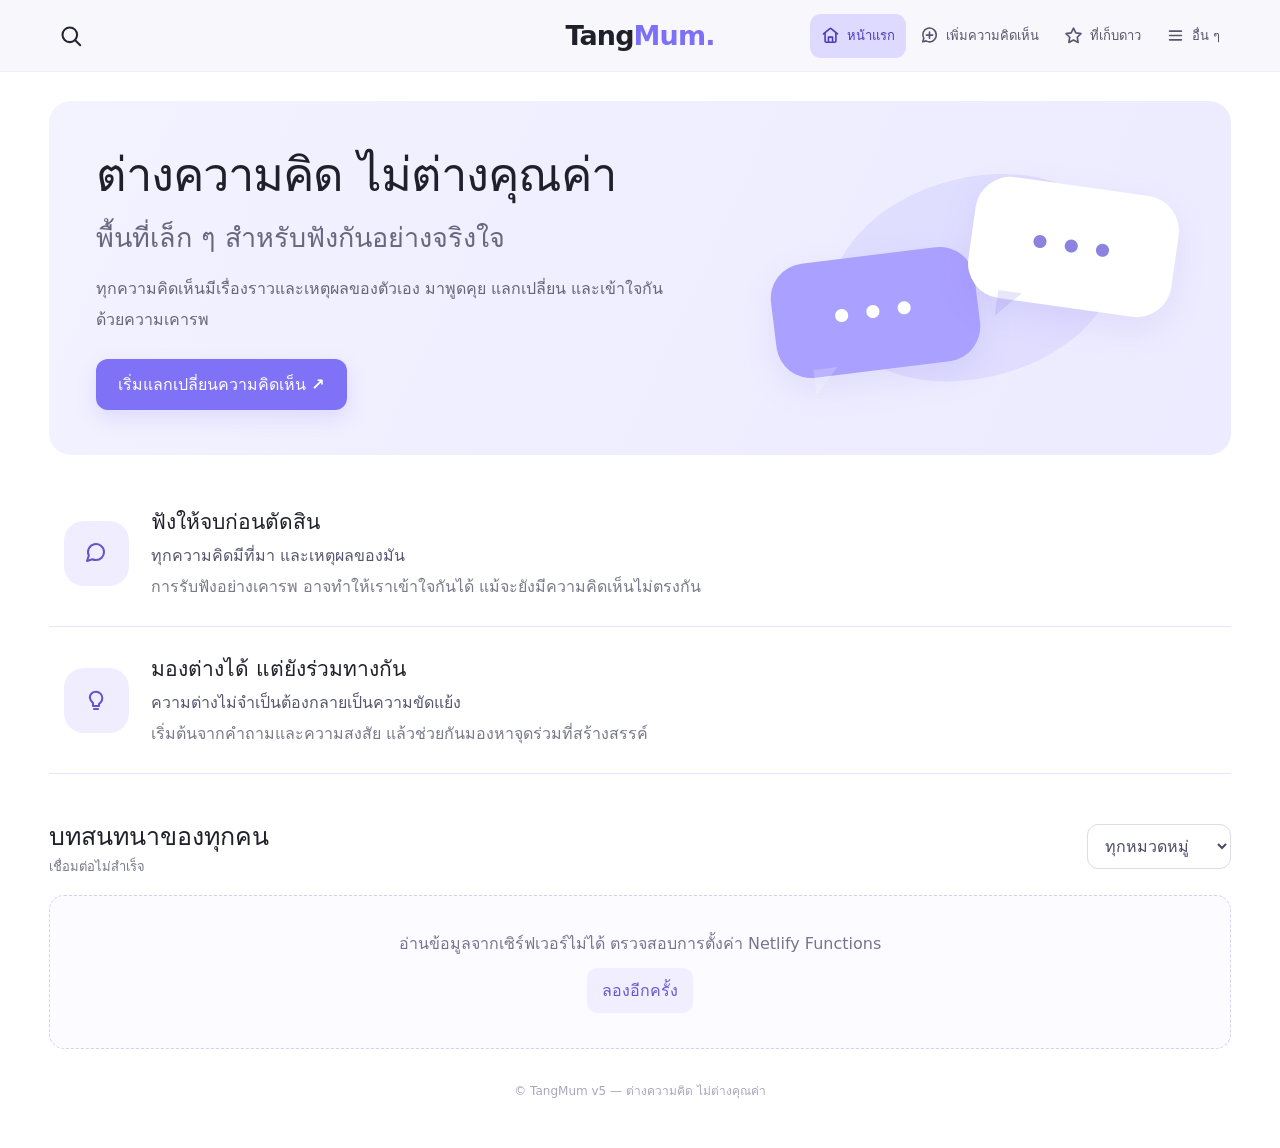
==== public/index.html @ 72d97c01 "Refine TangMum motion and move navigation to header" ====
<!doctype html>
<html lang="th">
<head>
  <meta charset="UTF-8">
  <meta name="viewport" content="width=device-width, initial-scale=1.0">
  <meta name="theme-color" content="#f7f7fc">
  <meta name="description" content="TangMum — พื้นที่แลกเปลี่ยนความคิดเห็นอย่างเคารพและสร้างสรรค์">
  <title>TangMum | ทุกความคิดมีคุณค่า</title>
  <style>
    :root{font-family:system-ui,-apple-system,"Segoe UI",Tahoma,sans-serif;color:#20202b;background:#fff;font-synthesis:none}
    *{box-sizing:border-box} [hidden]{display:none!important} html{scroll-behavior:smooth}
    body{margin:0;min-width:280px} button,input,textarea,select{font:inherit} button{cursor:pointer} a{color:inherit}
    button:focus-visible,input:focus-visible,textarea:focus-visible,select:focus-visible{outline:3px solid #ada4ff;outline-offset:2px}
    .site{width:100%;min-height:100vh;margin:0;background:#fff;border-radius:0;overflow:visible;box-shadow:none}
    .topbar{height:72px;width:100%;background:#f7f7fc;border-bottom:1px solid #eeeefa;display:grid;grid-template-columns:1fr auto 1fr;align-items:center;padding:0 clamp(16px,3.8vw,72px);position:sticky;top:0;z-index:50;transition:top .18s,width .18s,margin .18s,border-radius .18s,box-shadow .18s}
    .topbar.is-scrolled{top:12px;width:calc(100% - 24px);margin-inline:12px;border:1px solid #e8e5f4;border-radius:16px;background:#f7f7fcf5;box-shadow:0 8px 24px #20193d1a}
    .brand{text-decoration:none;font-size:27px;font-weight:800;letter-spacing:-.9px;line-height:1;white-space:nowrap}.brand span{color:#7d70f8}
    .icon-btn{border:0;background:transparent;display:inline-grid;place-items:center;width:44px;height:44px;border-radius:13px;color:#242435;transition:background .16s,color .16s}
    .icon-btn:hover{background:#e9e7fc}.topbar .icon-btn:last-child{justify-self:end}
    svg.icon{width:24px;height:24px;display:inline-block;stroke:currentColor;stroke-width:2.05;fill:none;stroke-linecap:round;stroke-linejoin:round}
    .search-panel{background:#faf9ff;padding:14px clamp(16px,3.8vw,72px);border-bottom:1px solid #eeeeff}
    .search-panel input{width:100%;border:1px solid #dddaf3;background:#fff;padding:12px 16px;border-radius:12px}
    main{padding:clamp(20px,2.3vw,42px) clamp(18px,3.8vw,72px) 48px}.view{max-width:none;margin:0 auto}
    .hero{display:grid;grid-template-columns:1.4fr .9fr;gap:16px;align-items:center;background:linear-gradient(115deg,#f3f2ff,#ecebff);border-radius:22px;padding:45px 47px;min-height:320px;overflow:hidden}
    .hero h1{font-size:clamp(29px,4vw,47px);line-height:1.23;margin:0 0 12px;letter-spacing:-1px}
    .hero h2{font-size:clamp(19px,2.5vw,27px);color:#69677f;margin:0 0 15px}
    .hero p{font-size:16px;color:#66667b;line-height:1.9;max-width:575px;margin:0 0 24px}
    .primary-btn{background:#8072f7;color:white;border:0;border-radius:12px;padding:13px 22px;font-weight:700;box-shadow:0 8px 20px #8678fb30}
    .primary-btn:hover{background:#6d5de5}.primary-btn:disabled{opacity:.6;cursor:wait}
    .secondary-btn{background:#f1efff;color:#6559cf;border:0;border-radius:10px;padding:10px 15px;font-weight:700}
    .hero-art{height:235px;position:relative;display:grid;place-items:center;isolation:isolate}
    .hero-art:before{content:"";position:absolute;width:290px;height:200px;background:#dcd8ffb8;border-radius:48% 52% 47% 53%;transform:rotate(-18deg);z-index:-1}
    .bubble{position:absolute;display:grid;place-items:center;border-radius:35px;font-size:45px;letter-spacing:5px;box-shadow:0 12px 32px #8272de20}
    .bubble.a{left:2%;bottom:26px;width:205px;height:115px;background:#aaa0ff;color:#fff;transform:rotate(-7deg)}
    .bubble.b{right:2%;top:25px;width:205px;height:122px;background:white;color:#8c82df;transform:rotate(8deg)}
    .bubble:after{content:"";position:absolute;bottom:-18px;left:34px;border-top:26px solid currentColor;border-right:24px solid transparent;opacity:.2}
    .pillars{margin-top:25px}
    .pillar{display:flex;gap:22px;align-items:center;padding:25px 15px;border-bottom:1px solid #e6e3fd}
    .pillar-icon{width:65px;height:65px;flex:0 0 65px;background:#efedff;color:#6255ca;border-radius:20px;display:grid;place-items:center}
    .pillar h3{margin:0 0 5px;font-size:21px}.pillar b{font-weight:600;color:#55566d}.pillar p{color:#797989;line-height:1.75;margin:5px 0 0}
    .feed{margin-top:42px}.section-title{display:flex;justify-content:space-between;align-items:center;gap:12px;margin-bottom:18px}
    .section-title h2,.panel-title{margin:0;font-size:25px}.muted{color:#78788c}.small{font-size:13px}
    .filter{border:1px solid #dedbea;padding:11px 13px;border-radius:11px;color:#4a4962;background:white;max-width:180px}
    .post-grid{display:grid;grid-template-columns:repeat(2,minmax(0,1fr));gap:17px}
    .post{border:1px solid #e8e6f3;border-radius:20px;padding:22px;background:#fff;box-shadow:0 5px 18px #30306008;transition:transform .12s,border-color .12s;display:flex;flex-direction:column;min-width:0}
    .post:hover{border-color:#beb7ff}
    .post-meta{display:flex;gap:9px;align-items:center;flex-wrap:wrap;color:#848397;font-size:12px;margin-bottom:13px}
    .tag{background:#f0eeff;color:#6e5de3;padding:5px 10px;border-radius:999px;font-size:12px;font-weight:700}
    .post h3{font-size:19px;margin:0 0 10px;line-height:1.45}.post h3 button{border:0;padding:0;background:transparent;text-align:left;font-weight:750;color:#272638}
    .post h3 button:hover{color:#7666eb}.post p{color:#727181;line-height:1.8;white-space:pre-wrap;overflow-wrap:anywhere;margin:0 0 16px}
    /* ปุ่มเก็บดาวและอ่านต่อ: แยกเป็น 2 ปุ่มใหญ่ กดสะดวกทั้งคอมและมือถือ */
    .post-bottom{display:flex;flex-direction:column;gap:13px;border-top:1px solid #f0eff7;padding-top:14px;margin-top:auto;color:#7b798f;font-size:12px}
    .post-byline{display:flex;align-items:center;gap:7px;flex-wrap:wrap;min-width:0;line-height:1.5}
    .post-actions{display:grid;grid-template-columns:1fr 1fr;gap:10px}
    .post-action{border:1px solid #e5e1f5;display:flex;align-items:center;justify-content:center;gap:8px;min-height:44px;padding:10px 12px;border-radius:12px;font-size:14px;font-weight:700;transition:transform .12s,background .12s,border-color .12s,box-shadow .12s;white-space:nowrap}
    .post-action .icon{width:19px;height:19px;flex:none}
    .post-action:hover{border-color:#b7acf6}
    .star-btn{background:#fff;color:#665d80}
    .star-btn:hover{background:#f6f4ff;border-color:#b7acf6}
    .star-btn.on{color:#5c4dc6;border-color:#b9b1ff;background:#f1efff}
    .star-btn.on svg{fill:#aaa0ff;stroke:#6655d9}
    .card-link{background:#7667ed;color:white;border-color:#7667ed;box-shadow:0 4px 14px #7667ed26}
    .card-link:hover{background:#6152dd;border-color:#6152dd}
    .detail-actions{display:flex;gap:10px;flex-wrap:wrap;margin:14px 0 8px}
    .detail-actions .post-action{min-width:148px}
    @media(max-width:360px){.post-actions{gap:7px}.post-action{font-size:13px;padding:9px 6px}}
    .empty{border:1px dashed #d5d0ef;border-radius:15px;background:#fcfbff;padding:35px 20px;text-align:center;color:#77748e;grid-column:1/-1}
    .subpage{max-width:760px;margin:12px auto 0}.panel{border:1px solid #e9e7f4;border-radius:20px;padding:30px;background:#fff}
    .panel h1{font-size:28px;margin:0 0 9px}.panel p{color:#707085;line-height:1.8}
    .field{display:grid;gap:7px;margin-top:17px}.field label{font-weight:700;font-size:14px}
    .field input,.field textarea,.field select{border:1px solid #dcd9ed;border-radius:11px;padding:12px 14px;width:100%;background:#fff;color:#262536}
    .field textarea{min-height:155px;resize:vertical;line-height:1.7}
    .field input:focus,.field textarea:focus,.field select:focus{border-color:#8f83f5}
    .hint{font-size:12px;color:#9290a2}.form-actions{display:flex;justify-content:flex-end;margin-top:22px;align-items:center;gap:10px}
    .reply{padding:16px 0;border-bottom:1px solid #eeeaf5;white-space:pre-wrap;overflow-wrap:anywhere}
    .reply strong{color:#302f41}.reply time{font-size:12px;color:#9593a3;margin-left:12px}.reply p{margin:8px 0 0;color:#5d5c6e;line-height:1.8}
    .back{border:0;background:#f1efff;color:#6656cf;border-radius:10px;padding:9px 14px;margin-bottom:18px}
    .detail-body{font-size:17px;line-height:1.95;white-space:pre-wrap;overflow-wrap:anywhere;margin:18px 0 25px;color:#545363}
    .top-nav{justify-self:end;min-width:0}
    .nav-toggle{display:none}
    .nav-list{display:flex;align-items:center;gap:3px}
    .nav-list button{display:inline-flex;align-items:center;justify-content:center;gap:7px;min-height:44px;padding:8px 11px;border:0;border-radius:11px;background:transparent;color:#58556d;font-size:13px;font-weight:700;white-space:nowrap;transition:background-color .14s,color .14s}
    .nav-list button:hover{background:#e9e7fc;color:#5143be}
    .nav-list button.active{background:#dedaff;color:#4d3bb8}
    .nav-list .icon{width:19px;height:19px}
    @media(prefers-reduced-motion:no-preference){
      .nav-list button.active .icon{animation:tm-nav-select .18s cubic-bezier(.16,1,.3,1)}
      @keyframes tm-nav-select{from{transform:scale(.86)}to{transform:scale(1)}}
    }
    .toast{position:fixed;bottom:20px;left:50%;transform:translateX(-50%);background:#282639;color:white;padding:12px 20px;border-radius:12px;z-index:100;box-shadow:0 12px 30px #0003;max-width:90vw;text-align:center}
    @media(max-width:1150px){
      .nav-toggle{display:inline-flex;align-items:center;justify-content:center;gap:7px;min-width:44px;min-height:44px;padding:8px 10px;border:1px solid #d8d4ef;border-radius:11px;background:#fff;color:#302c51;font-size:13px;font-weight:700}
      .nav-toggle[aria-expanded=true]{background:#dedaff;border-color:#bdb4fb}
      .nav-toggle .icon{width:21px;height:21px}
      .nav-list{display:none;position:absolute;top:calc(100% + 8px);right:clamp(12px,3.8vw,72px);width:min(300px,calc(100vw - 24px));padding:9px;border-radius:15px;background:#fff;box-shadow:0 14px 34px #17142b24}
      .top-nav.open .nav-list{display:grid;gap:3px}
      .nav-list button{justify-content:flex-start;width:100%;min-height:48px;padding:10px 13px;font-size:14px}
      .nav-list .icon{width:21px;height:21px}
    }
    @media(prefers-reduced-motion:no-preference) and (max-width:1150px){.top-nav.open .nav-list{animation:tm-nav-open .18s cubic-bezier(.16,1,.3,1) both}}
    @keyframes tm-nav-open{from{opacity:0;transform:translateY(-5px)}to{opacity:1;transform:translateY(0)}}
    footer{margin-top:32px;text-align:center;color:#aaa7bc;font-size:12px}
    @media(max-width:720px){
      :root{background:white}.site{margin:0;width:100%;max-width:none;border-radius:0;box-shadow:none}
      .topbar{height:58px;padding:0 13px}.brand{font-size:23px}.icon-btn{width:44px;height:44px}.nav-toggle{min-height:44px;min-width:44px;padding:8px}.nav-toggle span{display:none}
      .nav-list{right:12px}
      .search-panel{padding:10px 14px}main{padding:13px 14px 38px}
      .hero{grid-template-columns:1fr;gap:8px;min-height:auto;padding:26px 22px 12px;border-radius:16px}
      .hero h1{font-size:30px;letter-spacing:-.5px}.hero h2{font-size:18px}.hero p{font-size:14px;margin-bottom:16px}
      .primary-btn{padding:11px 16px}.hero-art{height:105px;max-width:280px;width:100%;margin:0 auto}
      .hero-art:before{height:95px;width:190px}.bubble{font-size:24px;border-radius:20px}.bubble.a{width:110px;height:64px;left:10%;bottom:4px}
      .bubble.b{width:112px;height:70px;right:10%;top:0}.bubble:after{display:none}
      .pillar{gap:13px;padding:21px 4px}.pillar-icon{width:48px;height:48px;flex-basis:48px;border-radius:15px}
      .pillar h3{font-size:16px}.pillar b{font-size:13px}.pillar p{font-size:12px}
      .feed{margin-top:28px}.section-title h2,.panel-title{font-size:20px}.post-grid{grid-template-columns:1fr}
      .post{padding:16px}.panel{padding:20px 16px}.panel h1{font-size:22px}.subpage{margin-top:4px}
      .toast{bottom:calc(18px + env(safe-area-inset-bottom))}footer{margin-top:20px}
    }
    /* Short feedback stays attached to the action; content is visible immediately. */
    .post-action,.primary-btn,.secondary-btn,.back,.nav-toggle{transition:background-color .14s,border-color .14s,color .14s,box-shadow .14s,transform .14s cubic-bezier(.16,1,.3,1)}
    .post-action:active,.primary-btn:active,.secondary-btn:active,.back:active,.nav-toggle:active{transform:scale(.985)}
    .feed,.view{scroll-margin-top:88px}
    @media(prefers-reduced-motion:no-preference){.toast:not([hidden]){animation:tm-toast-in .18s cubic-bezier(.16,1,.3,1) both}}
    @keyframes tm-toast-in{from{opacity:.7;transform:translate(-50%,5px)}to{opacity:1;transform:translate(-50%,0)}}
    @media(prefers-reduced-motion:reduce){
      html{scroll-behavior:auto!important}
      *,*::before,*::after{animation-duration:.01ms!important;animation-iteration-count:1!important;transition-duration:.01ms!important;transition-delay:0ms!important}
    }
  </style>
</head>
<body>
<svg aria-hidden="true" width="0" height="0" style="position:absolute;overflow:hidden">
  <symbol id="i-search" viewBox="0 0 24 24"><circle cx="10.8" cy="10.8" r="7.3"/><path d="m16.2 16.2 5 5"/></symbol>
  <symbol id="i-menu" viewBox="0 0 24 24"><path d="M4.5 6.5h15M4.5 12h15M4.5 17.5h15"/></symbol>
  <symbol id="i-home" viewBox="0 0 24 24"><path d="m3.2 10 8-6.7a1.25 1.25 0 0 1 1.6 0l8 6.7"/><path d="M5.2 9.5V19a1.5 1.5 0 0 0 1.5 1.5h10.6a1.5 1.5 0 0 0 1.5-1.5V9.5"/><path d="M9.4 20.5v-6.4h5.2v6.4"/></symbol>
  <symbol id="i-add" viewBox="0 0 24 24"><path d="M20.5 11.5a8.5 8.5 0 0 1-12.8 7.3L3.5 20l1.3-4.4A8.5 8.5 0 1 1 20.5 11.5Z"/><path d="M12 7.5v8M8 11.5h8"/></symbol>
  <symbol id="i-star" viewBox="0 0 24 24"><path d="m12 2.7 2.92 5.94 6.56.95-4.74 4.62 1.12 6.53L12 17.66l-5.86 3.08 1.12-6.53-4.74-4.62 6.56-.95L12 2.7Z"/></symbol>
  <symbol id="i-chevron" viewBox="0 0 24 24"><path d="m9 5 7 7-7 7"/></symbol>
  <symbol id="i-chat" viewBox="0 0 24 24"><path d="M20 11a8 8 0 0 1-8 8 8.7 8.7 0 0 1-3.6-.8L3 20l1.8-5.4A8 8 0 1 1 20 11Z"/></symbol>
  <symbol id="i-light" viewBox="0 0 24 24"><path d="M9 18h6m-5 3h4M9 15c-4-4-4-7-1.5-9.5a6.4 6.4 0 0 1 9 9.1L15 16v2H9z"/></symbol>
  <symbol id="i-back" viewBox="0 0 24 24"><path d="M19 12H5m7-7-7 7 7 7"/></symbol>
</svg>
<div class="site">
   <header class="topbar" id="siteHeader">
    <button id="searchToggle" class="icon-btn" aria-label="ค้นหา" aria-expanded="false"><svg class="icon"><use href="#i-search"/></svg></button>
    <a href="#" class="brand" data-view="home" aria-label="TangMum หน้าแรก">Tang<span>Mum.</span></a>
    <nav class="top-nav" id="topNav" aria-label="เมนูหลัก">
      <button class="nav-toggle" id="navToggle" type="button" aria-label="เปิดเมนูหลัก" aria-expanded="false" aria-controls="navList"><svg class="icon" aria-hidden="true"><use href="#i-menu"/></svg><span>เมนู</span></button>
      <div class="nav-list" id="navList">
        <button type="button" data-view="home" class="active" aria-current="page"><svg class="icon" aria-hidden="true"><use href="#i-home"/></svg><span>หน้าแรก</span></button>
        <button type="button" data-view="create"><svg class="icon" aria-hidden="true"><use href="#i-add"/></svg><span>เพิ่มความคิดเห็น</span></button>
        <button type="button" data-view="saved"><svg class="icon" aria-hidden="true"><use href="#i-star"/></svg><span>ที่เก็บดาว</span></button>
        <button type="button" data-view="about"><svg class="icon" aria-hidden="true"><use href="#i-menu"/></svg><span>อื่น ๆ</span></button>
      </div>
    </nav>
  </header>
  <div class="search-panel" id="searchPanel" hidden><input id="searchInput" type="search" maxlength="90" placeholder="ค้นหาหัวข้อหรือความคิดเห็น..." aria-label="ค้นหาหัวข้อ"></div>
  <main>
    <section class="view" id="view-home">
      <div class="hero">
        <div>
          <h1>ต่างความคิด ไม่ต่างคุณค่า</h1>
          <h2>พื้นที่เล็ก ๆ สำหรับฟังกันอย่างจริงใจ</h2>
          <p>ทุกความคิดเห็นมีเรื่องราวและเหตุผลของตัวเอง มาพูดคุย แลกเปลี่ยน และเข้าใจกันด้วยความเคารพ</p>
          <button class="primary-btn" data-view="create">เริ่มแลกเปลี่ยนความคิดเห็น ↗</button>
        </div>
        <div class="hero-art" aria-hidden="true"><div class="bubble a">•••</div><div class="bubble b">•••</div></div>
      </div>
      <div class="pillars">
        <article class="pillar">
          <div class="pillar-icon"><svg class="icon"><use href="#i-chat"/></svg></div>
          <div><h3>ฟังให้จบก่อนตัดสิน</h3><b>ทุกความคิดมีที่มา และเหตุผลของมัน</b><p>การรับฟังอย่างเคารพ อาจทำให้เราเข้าใจกันได้ แม้จะยังมีความคิดเห็นไม่ตรงกัน</p></div>
        </article>
        <article class="pillar">
          <div class="pillar-icon"><svg class="icon"><use href="#i-light"/></svg></div>
          <div><h3>มองต่างได้ แต่ยังร่วมทางกัน</h3><b>ความต่างไม่จำเป็นต้องกลายเป็นความขัดแย้ง</b><p>เริ่มต้นจากคำถามและความสงสัย แล้วช่วยกันมองหาจุดร่วมที่สร้างสรรค์</p></div>
        </article>
      </div>
      <section class="feed" id="feedSection" aria-label="หัวข้อสนทนา">
        <div class="section-title"><div><h2>บทสนทนาของทุกคน</h2><div class="muted small" id="postCount">กำลังโหลด...</div></div>
          <select class="filter" id="categoryFilter" aria-label="กรองหมวดหมู่">
            <option value="">ทุกหมวดหมู่</option><option>สังคม</option><option>การศึกษา</option><option>เทคโนโลยี</option><option>สิ่งแวดล้อม</option><option>ชีวิตประจำวัน</option>
          </select>
        </div>
        <div class="post-grid" id="postList"><div class="empty">กำลังโหลดหัวข้อ...</div></div>
      </section>
    </section>
    <section class="view subpage" id="view-create" hidden>
      <div class="panel">
        <h1>เพิ่มความคิดเห็นของคุณ</h1>
        <p>อยากชวนคนอื่นคิดเรื่องอะไร? ตั้งคำถาม แบ่งปันเหตุผล และชวนพูดคุยอย่างเป็นมิตร</p>
        <form id="postForm">
          <div class="field"><label for="postName">ชื่อที่แสดง (ไม่บังคับ)</label><input id="postName" maxlength="28" placeholder="เว้นว่างเพื่อใช้นามแฝง"></div>
          <div class="field"><label for="postCategory">หมวดหมู่ *</label><select id="postCategory" required><option value="">เลือกหมวดหมู่</option><option>สังคม</option><option>การศึกษา</option><option>เทคโนโลยี</option><option>สิ่งแวดล้อม</option><option>ชีวิตประจำวัน</option></select></div>
          <div class="field"><label for="postTitle">หัวข้อที่อยากชวนคุย *</label><input id="postTitle" required minlength="8" maxlength="90" placeholder="เช่น AI ควรมีบทบาทในการเรียนมากแค่ไหน?"></div>
          <div class="field"><label for="postBody">ความคิดเห็นหรือเหตุผลของคุณ *</label><textarea id="postBody" required minlength="20" maxlength="1000" placeholder="ลองบอกมุมมอง เหตุผล หรือคำถามที่อยากให้ทุกคนช่วยกันคิด..."></textarea><span class="hint">20–1,000 ตัวอักษร กรุณาไม่เปิดเผยข้อมูลส่วนบุคคล</span></div>
          <div class="field"><label><input type="checkbox" id="postAgree" required style="width:auto;margin-right:6px"> ฉันจะเคารพผู้อื่น ไม่คุกคามหรือเผยแพร่ข้อมูลส่วนตัว</label></div>
          <div class="form-actions"><button type="button" class="secondary-btn" data-view="home">ยกเลิก</button><button class="primary-btn" type="submit" id="postSubmit">เผยแพร่ความคิดเห็น</button></div>
        </form>
      </div>
    </section>
    <section class="view subpage" id="view-saved" hidden>
      <div class="section-title"><div><h1 class="panel-title">☆ ที่เก็บดาว</h1><p class="muted">หัวข้อที่บันทึกไว้ในเบราว์เซอร์เครื่องนี้</p></div></div>
      <div class="post-grid" id="savedList"></div>
    </section>
    <section class="view subpage" id="view-detail" hidden>
      <button class="back" data-view="home">← กลับไปหน้าหลัก</button>
      <article class="panel" id="detailPanel"></article>
      <div class="panel" style="margin-top:18px">
        <h2 class="panel-title">ความคิดเห็นตอบกลับ</h2>
        <div id="replyList"><p class="muted">กำลังโหลด...</p></div>
        <form id="replyForm">
          <div class="field"><label for="replyName">ชื่อที่แสดง (ไม่บังคับ)</label><input id="replyName" maxlength="28" placeholder="ผู้ใช้นิรนาม"></div>
          <div class="field"><label for="replyBody">ร่วมแลกเปลี่ยนอย่างเคารพ *</label><textarea id="replyBody" required minlength="3" maxlength="650" style="min-height:105px" placeholder="คุณมีมุมมองอย่างไร?"></textarea></div>
          <div class="form-actions"><button class="primary-btn" type="submit" id="replySubmit">ส่งคำตอบ</button></div>
        </form>
      </div>
    </section>
    <section class="view subpage" id="view-about" hidden>
      <div class="panel"><h1>เกี่ยวกับ TangMum</h1>
        <p><b>TangMum</b> เป็นเว็บไซต์ทดลองสร้างสรรค์เพื่อส่งเสริมการฟังและการแลกเปลี่ยนความคิดเห็นที่แตกต่างอย่างมีเหตุผลและเคารพซึ่งกันและกัน</p>
        <h2>แนวทางของชุมชน</h2>
        <p>พูดคุยด้วยเหตุผล ไม่ใช้ถ้อยคำเกลียดชัง ไม่คุกคาม ไม่เผยแพร่ข้อมูลส่วนตัว ไม่ปลอมเป็นผู้อื่น และไม่โพสต์เนื้อหาผิดกฎหมาย ผู้ดูแลสามารถซ่อนข้อความที่ไม่เหมาะสมได้</p>
        <h2>การเก็บข้อมูล</h2>
        <p>ชื่อที่แสดง หัวข้อ และข้อความจะถูกเก็บใน Google Sheets ของผู้ดูแลเพื่อแสดงต่อสาธารณะ ไม่ต้องสมัครสมาชิก รายการเก็บดาวบันทึกไว้ภายในเบราว์เซอร์ของคุณเท่านั้น</p>
        <p class="small muted">เว็บไซต์ต้นแบบสำหรับโครงงานด้าน Interactive Media และ UI/UX Design</p>
        <button class="secondary-btn" data-view="home">กลับหน้าแรก</button>
      </div>
    </section>
    <footer>© TangMum v5 — ต่างความคิด ไม่ต่างคุณค่า</footer>
  </main>
</div>
<div role="status" class="toast" id="toast" hidden></div>
<script>
(() => {
  'use strict';
  const API = '/.netlify/functions/api';
  const $ = selector => document.querySelector(selector);
  const state = {posts: [], active: 'home', currentPost: null, search: '', loading: false};
  const views = ['home', 'create', 'saved', 'detail', 'about'];
  const savedKey = 'tangmum_saved_v1';
  let toastTimer;
  const reducedMotion = window.matchMedia('(prefers-reduced-motion: reduce)');
  const motionEnabled = () => !reducedMotion.matches;
  function closeNav(restoreFocus = false) {
    $('#topNav').classList.remove('open');
    $('#navToggle').setAttribute('aria-expanded', 'false');
    $('#navToggle').setAttribute('aria-label', 'เปิดเมนูหลัก');
    if (restoreFocus) $('#navToggle').focus();
  }

  function stars() {
    try { return new Set(JSON.parse(localStorage.getItem(savedKey) || '[]')); }
    catch { return new Set(); }
  }
  function saveStars(set) {
    try { localStorage.setItem(savedKey, JSON.stringify([...set])); }
    catch { notify('เบราว์เซอร์ไม่อนุญาตให้บันทึกดาว'); }
  }
  function escapeHTML(value) {
    return String(value ?? '').replace(/[&<>"']/g, c => ({'&':'&amp;','<':'&lt;','>':'&gt;','"':'&quot;',"'":'&#39;'}[c]));
  }
  function notify(message) {
    const box = $('#toast'); box.textContent = message; box.hidden = false;
    clearTimeout(toastTimer); toastTimer = setTimeout(() => {box.hidden = true;}, 3800);
  }
  async function api(action, payload = {}) {
    const response = await fetch(API, {
      method: 'POST', headers: {'content-type':'application/json'},
      body: JSON.stringify({action, ...payload})
    });
    let result;
    try { result = await response.json(); }
    catch { throw new Error('อ่านข้อมูลจากเซิร์ฟเวอร์ไม่ได้ ตรวจสอบการตั้งค่า Netlify Functions'); }
    if (!response.ok || !result.ok) throw new Error(result.error || 'เกิดข้อผิดพลาดกับระบบ');
    return result;
  }
  function switchView(name) {
    if (!views.includes(name)) return;
    const current = document.querySelector('.view:not([hidden])');
    const destination = $('#view-' + name);
    if (name === 'saved') renderSaved();
    if (current === destination) {
      window.scrollTo({top:0,behavior:'instant'});
      return;
    }
    state.active = name;
    for (const view of views) $('#view-' + view).hidden = name !== view;
    document.querySelectorAll('.top-nav [data-view]').forEach(btn => {
      const active = btn.dataset.view === (name === 'detail' ? 'home' : name);
      btn.classList.toggle('active', active);
      if (active) btn.setAttribute('aria-current','page'); else btn.removeAttribute('aria-current');
    });
    window.scrollTo({top:0, behavior:'instant'});
  }
  function starButtonHTML(post) {
    const isStar = stars().has(post.id);
    return `<button type="button" class="post-action star-btn ${isStar ? 'on' : ''}" data-star="${escapeHTML(post.id)}" aria-pressed="${isStar}" aria-label="${isStar ? 'นำออกจากที่เก็บดาว' : 'เก็บดาวหัวข้อนี้'}">
      <svg class="icon" aria-hidden="true"><use href="#i-star"/></svg><span>${isStar ? 'เก็บแล้ว' : 'เก็บดาว'}</span>
    </button>`;
  }
  function cardHTML(post) {
    const preview = post.body.length > 185 ? post.body.slice(0, 185) + '…' : post.body;
    return `<article class="post">
      <div class="post-meta"><span class="tag">${escapeHTML(post.category)}</span><span>${escapeHTML(post.createdAt)}</span></div>
      <h3><button data-open="${escapeHTML(post.id)}">${escapeHTML(post.title)}</button></h3>
      <p>${escapeHTML(preview)}</p>
      <div class="post-bottom">
        <div class="post-byline"><span>โดย ${escapeHTML(post.nickname)}</span><span aria-hidden="true">•</span><span>${Number(post.replyCount)||0} คำตอบ</span></div>
        <div class="post-actions">
          ${starButtonHTML(post)}
          <button type="button" class="post-action card-link" data-open="${escapeHTML(post.id)}" aria-label="อ่านรายละเอียดหัวข้อ ${escapeHTML(post.title)}">อ่านต่อ <svg class="icon" aria-hidden="true"><use href="#i-chevron"/></svg></button>
        </div>
      </div>
    </article>`;
  }
  function renderPosts() {
    const category = $('#categoryFilter').value;
    const word = state.search.trim().toLocaleLowerCase('th');
    const filtered = state.posts.filter(p => (!category || p.category === category) &&
      (!word || [p.title,p.body,p.nickname,p.category].join(' ').toLocaleLowerCase('th').includes(word)));
    $('#postCount').textContent = `${filtered.length} หัวข้อ`;
    $('#postList').innerHTML = filtered.length ? filtered.map(cardHTML).join('') :
      '<div class="empty">ยังไม่มีหัวข้อที่ตรงกับการค้นหา ลองเริ่มต้นตั้งหัวข้อแรกได้เลย</div>';
  }
  function renderSaved() {
    const set = stars();
    const list = state.posts.filter(post => set.has(post.id));
    $('#savedList').innerHTML = list.length ? list.map(cardHTML).join('') :
      '<div class="empty">ยังไม่มีหัวข้อที่เก็บดาว ลองเลือกเรื่องที่สนใจแล้วกดปุ่ม “เก็บดาว” เพื่อกลับมาอ่านภายหลังได้เลย</div>';
  }
  async function loadPosts() {
    try {
      const result = await api('list');
      state.posts = result.posts || [];
      renderPosts(); renderSaved();
    } catch (error) {
      $('#postCount').textContent = 'เชื่อมต่อไม่สำเร็จ';
      $('#postList').innerHTML = `<div class="empty">${escapeHTML(error.message)}<br><button class="secondary-btn" id="retryBtn" style="margin-top:12px">ลองอีกครั้ง</button></div>`;
    }
  }
  async function openPost(id) {
    const post = state.posts.find(p => p.id === id);
    if (!post) {notify('ไม่พบหัวข้อ');return;}
    state.currentPost = id;
    $('#detailPanel').innerHTML = `<div class="post-meta"><span class="tag">${escapeHTML(post.category)}</span><span>${escapeHTML(post.createdAt)}</span></div>
      <h1>${escapeHTML(post.title)}</h1><div class="muted small">เขียนโดย ${escapeHTML(post.nickname)}</div>
      <div class="detail-body">${escapeHTML(post.body)}</div><div class="detail-actions">${starButtonHTML(post)}</div>`;
    $('#replyList').innerHTML = '<p class="muted">กำลังโหลดคำตอบ...</p>';
    switchView('detail');
    await loadReplies(id);
  }
  async function loadReplies(id) {
    try {
      const result = await api('replies', {postId:id});
      if (state.currentPost !== id) return;
      $('#replyList').innerHTML = result.replies.length ? result.replies.map(reply =>
        `<div class="reply"><strong>${escapeHTML(reply.nickname)}</strong><time>${escapeHTML(reply.createdAt)}</time><p>${escapeHTML(reply.body)}</p></div>`).join('') :
        '<p class="muted">ยังไม่มีคำตอบ มาเป็นคนแรกที่ชวนคุยอย่างสร้างสรรค์กันเถอะ</p>';
    } catch (error) { $('#replyList').textContent = error.message; }
  }
  document.addEventListener('click', async event => {
    const navigate = event.target.closest('[data-view]');
    if (navigate) {event.preventDefault();closeNav();switchView(navigate.dataset.view);return;}
    if (!event.target.closest('#topNav')) closeNav();
    const open = event.target.closest('[data-open]');
    if (open) {await openPost(open.dataset.open);return;}
    const star = event.target.closest('[data-star]');
    if (star) {
      const set = stars(); const id = star.dataset.star;
      if (set.has(id)) set.delete(id); else set.add(id);
      saveStars(set); renderPosts(); renderSaved();
      if (state.active === 'detail' && state.currentPost === id) {
        const post = state.posts.find(p => p.id === id);
        if (post) $('#detailPanel .detail-actions').innerHTML = starButtonHTML(post);
      }
      notify(set.has(id) ? 'บันทึกไว้ในที่เก็บดาวแล้ว' : 'นำออกจากที่เก็บดาวแล้ว');
      return;
    }
    if (event.target.id === 'retryBtn') await loadPosts();
  });
  $('#navToggle').addEventListener('click', () => {
    const open = $('#topNav').classList.toggle('open');
    $('#navToggle').setAttribute('aria-expanded', String(open));
    $('#navToggle').setAttribute('aria-label', open ? 'ปิดเมนูหลัก' : 'เปิดเมนูหลัก');
  });
  $('#topNav').addEventListener('keydown', event => {
    if (event.key === 'Escape' && $('#topNav').classList.contains('open')) {event.preventDefault();closeNav(true);}
  });
  const updateHeader = () => $('#siteHeader').classList.toggle('is-scrolled', window.scrollY > 32);
  window.addEventListener('scroll', updateHeader, {passive:true});
  updateHeader();
  $('#searchToggle').addEventListener('click', () => {
    const panel = $('#searchPanel'); panel.hidden = !panel.hidden;
    $('#searchToggle').setAttribute('aria-expanded', String(!panel.hidden));
    if (!panel.hidden) {switchView('home'); $('#searchInput').focus();$('#feedSection').scrollIntoView({block:'start', behavior:motionEnabled()?'smooth':'auto'});}
    else {$('#searchInput').value='';state.search='';renderPosts();}
  });
  $('#searchInput').addEventListener('input', event => {
    state.search=event.target.value; renderPosts();
  });
  $('#categoryFilter').addEventListener('change', renderPosts);
  $('#postForm').addEventListener('submit', async event => {
    event.preventDefault();const btn = $('#postSubmit'); btn.disabled=true;btn.textContent='กำลังส่ง...';
    try {
      await api('add', {
        nickname:$('#postName').value,
        category:$('#postCategory').value,
        title:$('#postTitle').value,
        body:$('#postBody').value
      });
      $('#postForm').reset();$('#categoryFilter').value='';$('#searchInput').value='';state.search='';
      switchView('home'); await loadPosts(); notify('เผยแพร่หัวข้อเรียบร้อยแล้ว');
    } catch (error) {notify(error.message);}
    finally {btn.disabled=false;btn.textContent='เผยแพร่ความคิดเห็น';}
  });
  $('#replyForm').addEventListener('submit', async event => {
    event.preventDefault(); if (!state.currentPost) return;
    const id = state.currentPost, btn=$('#replySubmit');btn.disabled=true;btn.textContent='กำลังส่ง...';
    try {
      await api('reply', {postId:id,nickname:$('#replyName').value,body:$('#replyBody').value});
      $('#replyForm').reset();await loadReplies(id);await loadPosts();notify('ส่งคำตอบเรียบร้อยแล้ว');
    } catch (error) {notify(error.message);}
    finally {btn.disabled=false;btn.textContent='ส่งคำตอบ';}
  });
  loadPosts();
})();
</script>
</body>
</html>
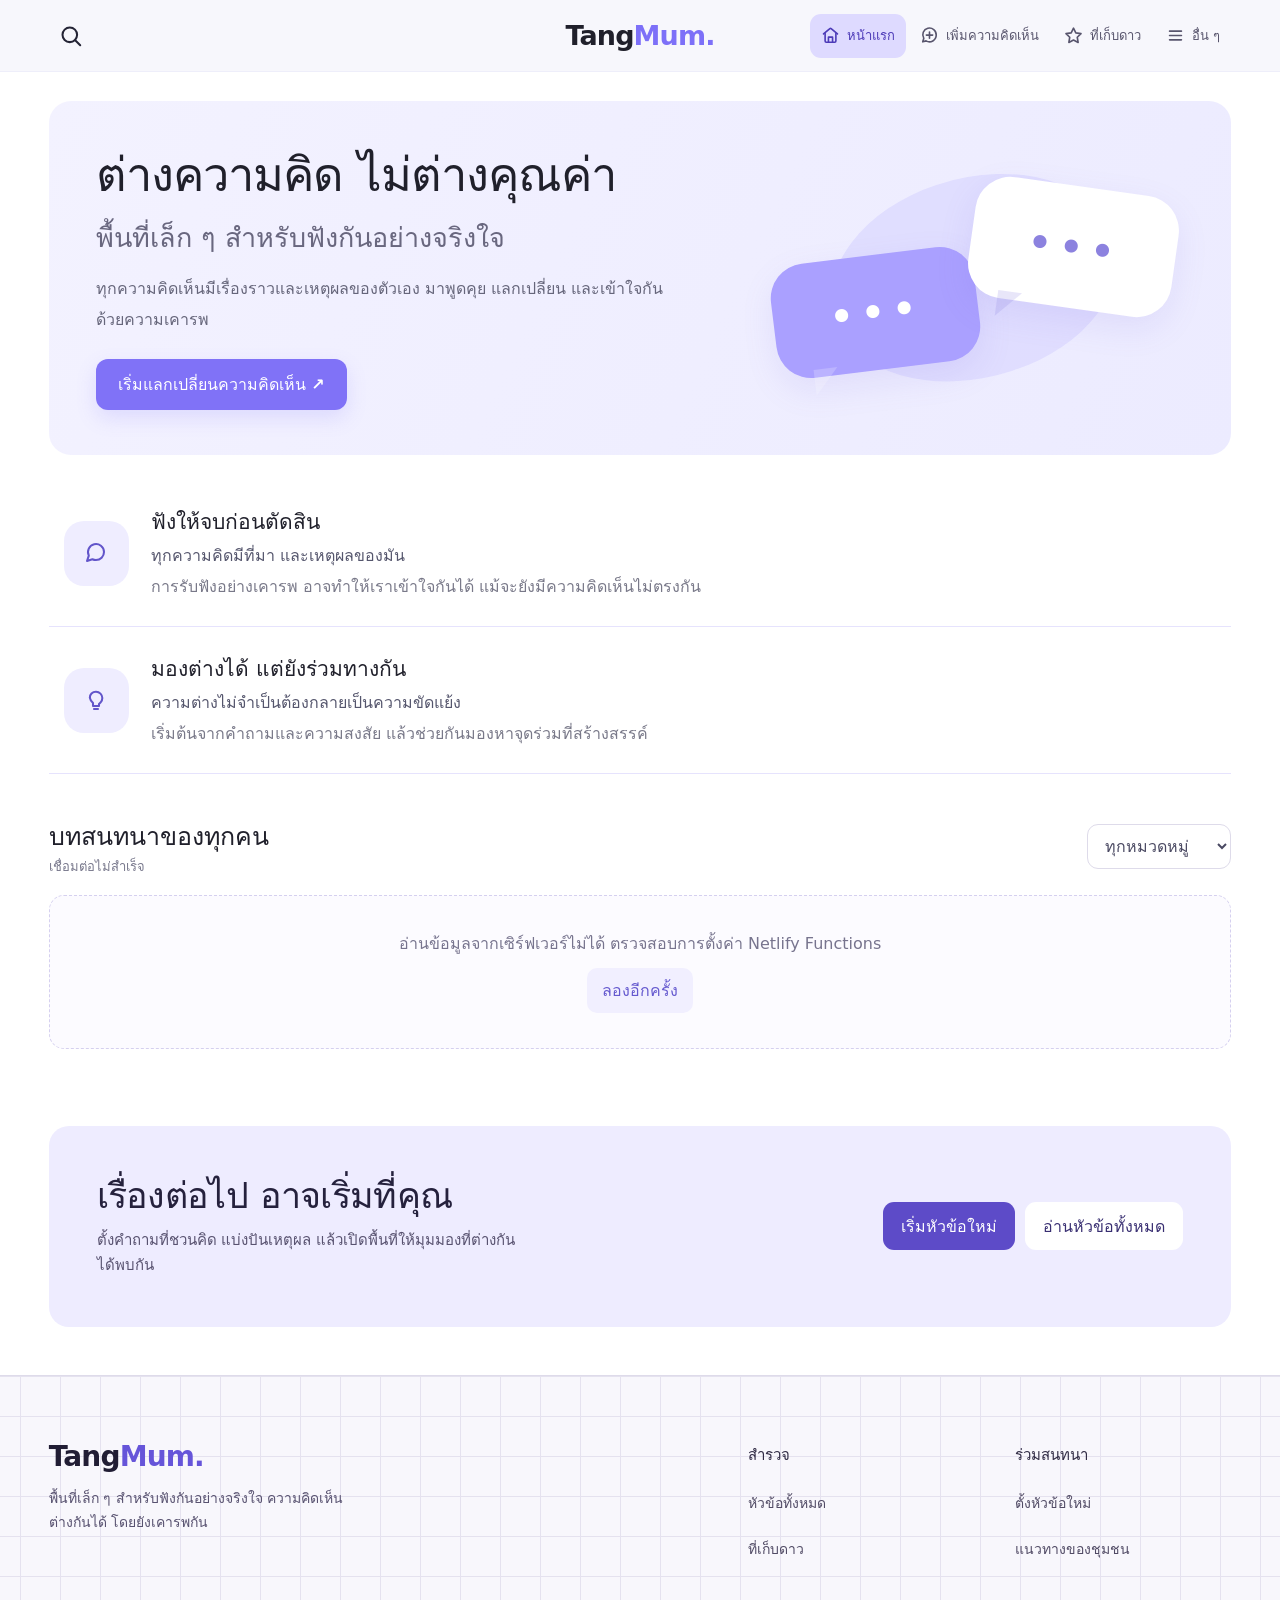
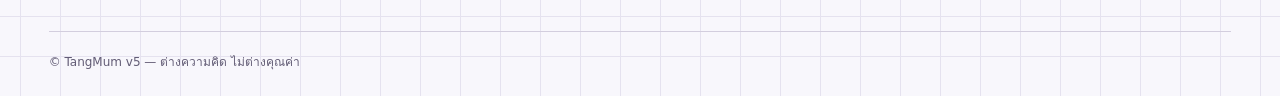
==== commit b05f180f: "Add light grid footer and conversation invitation" ====
--- a/public/index.html
+++ b/public/index.html
@@ -18,7 +18,7 @@
     .icon-btn{border:0;background:transparent;display:inline-grid;place-items:center;width:44px;height:44px;border-radius:13px;color:#242435;transition:background .16s,color .16s}
     .icon-btn:hover{background:#e9e7fc}.topbar .icon-btn:last-child{justify-self:end}
     svg.icon{width:24px;height:24px;display:inline-block;stroke:currentColor;stroke-width:2.05;fill:none;stroke-linecap:round;stroke-linejoin:round}
-    .search-panel{background:#faf9ff;padding:14px clamp(16px,3.8vw,72px);border-bottom:1px solid #eeeeff}
+    .search-panel{position:absolute;top:calc(100% + 8px);left:clamp(16px,3.8vw,72px);width:min(520px,calc(100vw - 24px));padding:12px;background:#faf9ff;border-radius:14px;box-shadow:0 10px 28px #20193d24}
     .search-panel input{width:100%;border:1px solid #dddaf3;background:#fff;padding:12px 16px;border-radius:12px}
     main{padding:clamp(20px,2.3vw,42px) clamp(18px,3.8vw,72px) 48px}.view{max-width:none;margin:0 auto}
     .hero{display:grid;grid-template-columns:1.4fr .9fr;gap:16px;align-items:center;background:linear-gradient(115deg,#f3f2ff,#ecebff);border-radius:22px;padding:45px 47px;min-height:320px;overflow:hidden}
@@ -99,12 +99,28 @@
     }
     @media(prefers-reduced-motion:no-preference) and (max-width:1150px){.top-nav.open .nav-list{animation:tm-nav-open .18s cubic-bezier(.16,1,.3,1) both}}
     @keyframes tm-nav-open{from{opacity:0;transform:translateY(-5px)}to{opacity:1;transform:translateY(0)}}
-    footer{margin-top:32px;text-align:center;color:#aaa7bc;font-size:12px}
+    .conversation-invite{display:flex;align-items:center;justify-content:space-between;gap:30px;margin-top:clamp(56px,6vw,88px);padding:clamp(26px,3.8vw,48px);border-radius:20px;background:#eeecff}
+    .conversation-invite h2{max-width:18ch;margin:0 0 9px;color:#25213d;font-size:clamp(25px,2.8vw,36px);line-height:1.25;letter-spacing:-.02em}
+    .conversation-invite p{max-width:45ch;margin:0;color:#585270;font-size:15px;line-height:1.7}
+    .invite-actions{display:flex;align-items:center;gap:10px;flex-wrap:wrap;flex:none}
+    .invite-actions button{min-height:48px;padding:11px 18px;border:0;border-radius:11px;font-weight:700;transition:background-color .14s,color .14s,transform .14s}
+    .invite-actions button:active{transform:scale(.985)}
+    .invite-primary{background:#5d4bc8;color:#fff}.invite-primary:hover{background:#4f3db7}
+    .invite-secondary{background:#fff;color:#392f72}.invite-secondary:hover{background:#f8f7ff}
+    .site-footer{background-color:#f8f7fc;background-image:linear-gradient(#e5e2ef 1px,transparent 1px),linear-gradient(90deg,#e5e2ef 1px,transparent 1px);background-size:40px 40px;background-position:center top;border-top:1px solid #dedbea;color:#302b44;padding:clamp(42px,5vw,72px) clamp(18px,3.8vw,72px) 25px}
+    .footer-inner{display:grid;grid-template-columns:minmax(0,1.5fr) repeat(2,minmax(150px,.5fr));gap:clamp(28px,4vw,64px);max-width:1280px;margin:0 auto}
+    .footer-brand{display:inline-block;color:#211d34;font-size:28px;font-weight:800;letter-spacing:-.03em;text-decoration:none}.footer-brand span{color:#6655d9}
+    .footer-about p{max-width:34ch;margin:13px 0 0;color:#585270;font-size:14px;line-height:1.75}
+    .footer-links{display:grid;align-content:start;gap:2px}
+    .footer-links h2{margin:3px 0 12px;color:#302b44;font-size:15px}
+    .footer-links button{min-height:44px;padding:8px 0;border:0;background:transparent;color:#514b65;font-size:14px;text-align:left}
+    .footer-links button:hover{color:#5041b5;text-decoration:underline;text-underline-offset:4px}
+    .footer-bottom{max-width:1280px;margin:clamp(34px,5vw,60px) auto 0;padding-top:20px;border-top:1px solid #d3cede;color:#625c75;font-size:12px}
     @media(max-width:720px){
       :root{background:white}.site{margin:0;width:100%;max-width:none;border-radius:0;box-shadow:none}
       .topbar{height:58px;padding:0 13px}.brand{font-size:23px}.icon-btn{width:44px;height:44px}.nav-toggle{min-height:44px;min-width:44px;padding:8px}.nav-toggle span{display:none}
       .nav-list{right:12px}
-      .search-panel{padding:10px 14px}main{padding:13px 14px 38px}
+      .search-panel{left:0;width:100%;padding:10px 14px}main{padding:13px 14px 38px}
       .hero{grid-template-columns:1fr;gap:8px;min-height:auto;padding:26px 22px 12px;border-radius:16px}
       .hero h1{font-size:30px;letter-spacing:-.5px}.hero h2{font-size:18px}.hero p{font-size:14px;margin-bottom:16px}
       .primary-btn{padding:11px 16px}.hero-art{height:105px;max-width:280px;width:100%;margin:0 auto}
@@ -114,7 +130,13 @@
       .pillar h3{font-size:16px}.pillar b{font-size:13px}.pillar p{font-size:12px}
       .feed{margin-top:28px}.section-title h2,.panel-title{font-size:20px}.post-grid{grid-template-columns:1fr}
       .post{padding:16px}.panel{padding:20px 16px}.panel h1{font-size:22px}.subpage{margin-top:4px}
-      .toast{bottom:calc(18px + env(safe-area-inset-bottom))}footer{margin-top:20px}
+      .conversation-invite{display:block;margin-top:56px;padding:26px 22px;border-radius:16px}
+      .conversation-invite h2{font-size:27px}.conversation-invite p{font-size:14px}
+      .invite-actions{display:grid;grid-template-columns:1fr;margin-top:23px;gap:10px}
+      .invite-actions button{width:100%}
+      .site-footer{padding:43px 22px 25px}.footer-inner{grid-template-columns:repeat(2,minmax(0,1fr));gap:30px 18px}
+      .footer-about{grid-column:1/-1}.footer-brand{font-size:26px}.footer-bottom{margin-top:35px}
+      .toast{bottom:calc(18px + env(safe-area-inset-bottom))}
     }
     /* Short feedback stays attached to the action; content is visible immediately. */
     .post-action,.primary-btn,.secondary-btn,.back,.nav-toggle{transition:background-color .14s,border-color .14s,color .14s,box-shadow .14s,transform .14s cubic-bezier(.16,1,.3,1)}
@@ -142,7 +164,7 @@
 </svg>
 <div class="site">
    <header class="topbar" id="siteHeader">
-    <button id="searchToggle" class="icon-btn" aria-label="ค้นหา" aria-expanded="false"><svg class="icon"><use href="#i-search"/></svg></button>
+    <button id="searchToggle" class="icon-btn" aria-label="ค้นหา" aria-expanded="false" aria-controls="searchPanel"><svg class="icon"><use href="#i-search"/></svg></button>
     <a href="#" class="brand" data-view="home" aria-label="TangMum หน้าแรก">Tang<span>Mum.</span></a>
     <nav class="top-nav" id="topNav" aria-label="เมนูหลัก">
       <button class="nav-toggle" id="navToggle" type="button" aria-label="เปิดเมนูหลัก" aria-expanded="false" aria-controls="navList"><svg class="icon" aria-hidden="true"><use href="#i-menu"/></svg><span>เมนู</span></button>
@@ -153,8 +175,8 @@
         <button type="button" data-view="about"><svg class="icon" aria-hidden="true"><use href="#i-menu"/></svg><span>อื่น ๆ</span></button>
       </div>
     </nav>
+    <div class="search-panel" id="searchPanel" hidden><input id="searchInput" type="search" maxlength="90" placeholder="ค้นหาหัวข้อหรือความคิดเห็น..." aria-label="ค้นหาหัวข้อ"></div>
   </header>
-  <div class="search-panel" id="searchPanel" hidden><input id="searchInput" type="search" maxlength="90" placeholder="ค้นหาหัวข้อหรือความคิดเห็น..." aria-label="ค้นหาหัวข้อ"></div>
   <main>
     <section class="view" id="view-home">
       <div class="hero">
@@ -183,6 +205,10 @@
           </select>
         </div>
         <div class="post-grid" id="postList"><div class="empty">กำลังโหลดหัวข้อ...</div></div>
+      </section>
+      <section class="conversation-invite" aria-labelledby="inviteTitle">
+        <div><h2 id="inviteTitle">เรื่องต่อไป อาจเริ่มที่คุณ</h2><p>ตั้งคำถามที่ชวนคิด แบ่งปันเหตุผล แล้วเปิดพื้นที่ให้มุมมองที่ต่างกันได้พบกัน</p></div>
+        <div class="invite-actions"><button class="invite-primary" type="button" data-view="create">เริ่มหัวข้อใหม่</button><button class="invite-secondary" type="button" data-feed>อ่านหัวข้อทั้งหมด</button></div>
       </section>
     </section>
     <section class="view subpage" id="view-create" hidden>
@@ -227,8 +253,15 @@
         <button class="secondary-btn" data-view="home">กลับหน้าแรก</button>
       </div>
     </section>
-    <footer>© TangMum v5 — ต่างความคิด ไม่ต่างคุณค่า</footer>
   </main>
+  <footer class="site-footer">
+    <div class="footer-inner">
+      <div class="footer-about"><a href="#" class="footer-brand" data-view="home" aria-label="TangMum หน้าแรก">Tang<span>Mum.</span></a><p>พื้นที่เล็ก ๆ สำหรับฟังกันอย่างจริงใจ ความคิดเห็นต่างกันได้ โดยยังเคารพกัน</p></div>
+      <nav class="footer-links" aria-label="สำรวจ TangMum"><h2>สำรวจ</h2><button type="button" data-feed>หัวข้อทั้งหมด</button><button type="button" data-view="saved">ที่เก็บดาว</button></nav>
+      <nav class="footer-links" aria-label="ร่วมสนทนา"><h2>ร่วมสนทนา</h2><button type="button" data-view="create">ตั้งหัวข้อใหม่</button><button type="button" data-view="about">แนวทางของชุมชน</button></nav>
+    </div>
+    <div class="footer-bottom">© TangMum v5 — ต่างความคิด ไม่ต่างคุณค่า</div>
+  </footer>
 </div>
 <div role="status" class="toast" id="toast" hidden></div>
 <script>
@@ -248,6 +281,13 @@
     $('#navToggle').setAttribute('aria-label', 'เปิดเมนูหลัก');
     if (restoreFocus) $('#navToggle').focus();
   }
+  function closeSearch() {
+    $('#searchPanel').hidden = true;
+    $('#searchToggle').setAttribute('aria-expanded', 'false');
+    $('#searchInput').value = '';
+    state.search = '';
+    renderPosts();
+  }
 
   function stars() {
     try { return new Set(JSON.parse(localStorage.getItem(savedKey) || '[]')); }
@@ -360,8 +400,10 @@
     } catch (error) { $('#replyList').textContent = error.message; }
   }
   document.addEventListener('click', async event => {
+    const feedLink = event.target.closest('[data-feed]');
+    if (feedLink) {event.preventDefault();closeNav();if (!$('#searchPanel').hidden) closeSearch();switchView('home');requestAnimationFrame(() => $('#feedSection').scrollIntoView({block:'start',behavior:motionEnabled()?'smooth':'auto'}));return;}
     const navigate = event.target.closest('[data-view]');
-    if (navigate) {event.preventDefault();closeNav();switchView(navigate.dataset.view);return;}
+    if (navigate) {event.preventDefault();closeNav();if (navigate.dataset.view !== 'home' && !$('#searchPanel').hidden) closeSearch();switchView(navigate.dataset.view);return;}
     if (!event.target.closest('#topNav')) closeNav();
     const open = event.target.closest('[data-open]');
     if (open) {await openPost(open.dataset.open);return;}
@@ -380,6 +422,7 @@
     if (event.target.id === 'retryBtn') await loadPosts();
   });
   $('#navToggle').addEventListener('click', () => {
+    if (!$('#searchPanel').hidden) closeSearch();
     const open = $('#topNav').classList.toggle('open');
     $('#navToggle').setAttribute('aria-expanded', String(open));
     $('#navToggle').setAttribute('aria-label', open ? 'ปิดเมนูหลัก' : 'เปิดเมนูหลัก');
@@ -393,8 +436,11 @@
   $('#searchToggle').addEventListener('click', () => {
     const panel = $('#searchPanel'); panel.hidden = !panel.hidden;
     $('#searchToggle').setAttribute('aria-expanded', String(!panel.hidden));
-    if (!panel.hidden) {switchView('home'); $('#searchInput').focus();$('#feedSection').scrollIntoView({block:'start', behavior:motionEnabled()?'smooth':'auto'});}
-    else {$('#searchInput').value='';state.search='';renderPosts();}
+    if (!panel.hidden) {closeNav();switchView('home'); $('#searchInput').focus();$('#feedSection').scrollIntoView({block:'start', behavior:motionEnabled()?'smooth':'auto'});}
+    else closeSearch();
+  });
+  $('#searchInput').addEventListener('keydown', event => {
+    if (event.key === 'Escape') {event.preventDefault();closeSearch();$('#searchToggle').focus();}
   });
   $('#searchInput').addEventListener('input', event => {
     state.search=event.target.value; renderPosts();
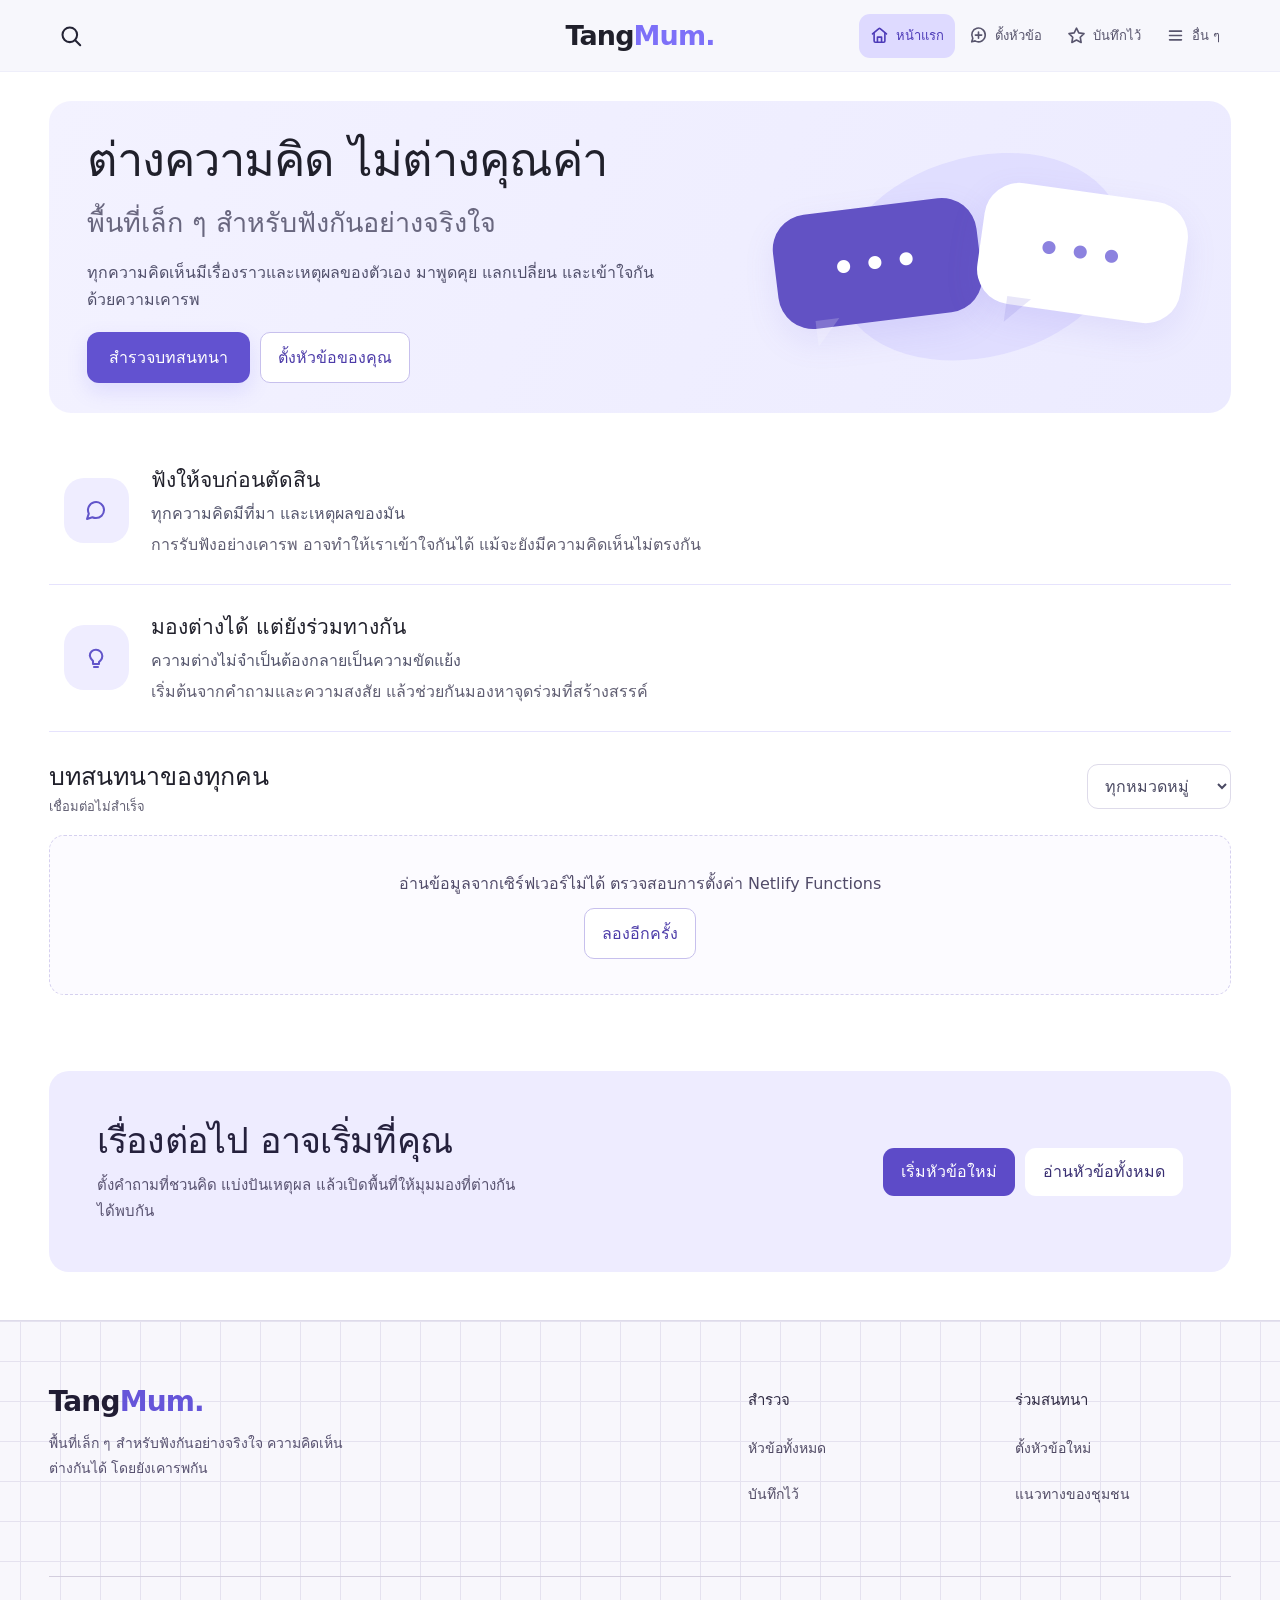
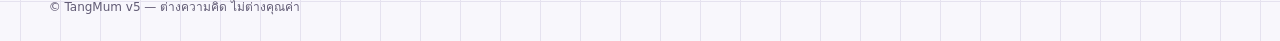
==== commit c24d78f7: "Update Netlify published TangMum page" ====
--- a/public/index.html
+++ b/public/index.html
@@ -10,9 +10,9 @@
     :root{font-family:system-ui,-apple-system,"Segoe UI",Tahoma,sans-serif;color:#20202b;background:#fff;font-synthesis:none}
     *{box-sizing:border-box} [hidden]{display:none!important} html{scroll-behavior:smooth}
     body{margin:0;min-width:280px} button,input,textarea,select{font:inherit} button{cursor:pointer} a{color:inherit}
-    button:focus-visible,input:focus-visible,textarea:focus-visible,select:focus-visible{outline:3px solid #ada4ff;outline-offset:2px}
+    button:focus-visible,a:focus-visible,input:focus-visible,textarea:focus-visible,select:focus-visible{outline:3px solid #5141bc;outline-offset:3px}
     .site{width:100%;min-height:100vh;margin:0;background:#fff;border-radius:0;overflow:visible;box-shadow:none}
-    .topbar{height:72px;width:100%;background:#f7f7fc;border-bottom:1px solid #eeeefa;display:grid;grid-template-columns:1fr auto 1fr;align-items:center;padding:0 clamp(16px,3.8vw,72px);position:sticky;top:0;z-index:50;transition:top .18s,width .18s,margin .18s,border-radius .18s,box-shadow .18s}
+    .topbar{height:72px;width:100%;background:#f7f7fc;border-bottom:1px solid #eeeefa;display:grid;grid-template-columns:1fr auto 1fr;align-items:center;padding:0 clamp(16px,3.8vw,72px);position:sticky;top:0;z-index:50;transition:background-color .18s,border-color .18s,box-shadow .18s}
     .topbar.is-scrolled{top:12px;width:calc(100% - 24px);margin-inline:12px;border:1px solid #e8e5f4;border-radius:16px;background:#f7f7fcf5;box-shadow:0 8px 24px #20193d1a}
     .brand{text-decoration:none;font-size:27px;font-weight:800;letter-spacing:-.9px;line-height:1;white-space:nowrap}.brand span{color:#7d70f8}
     .icon-btn{border:0;background:transparent;display:inline-grid;place-items:center;width:44px;height:44px;border-radius:13px;color:#242435;transition:background .16s,color .16s}
@@ -21,37 +21,38 @@
     .search-panel{position:absolute;top:calc(100% + 8px);left:clamp(16px,3.8vw,72px);width:min(520px,calc(100vw - 24px));padding:12px;background:#faf9ff;border-radius:14px;box-shadow:0 10px 28px #20193d24}
     .search-panel input{width:100%;border:1px solid #dddaf3;background:#fff;padding:12px 16px;border-radius:12px}
     main{padding:clamp(20px,2.3vw,42px) clamp(18px,3.8vw,72px) 48px}.view{max-width:none;margin:0 auto}
-    .hero{display:grid;grid-template-columns:1.4fr .9fr;gap:16px;align-items:center;background:linear-gradient(115deg,#f3f2ff,#ecebff);border-radius:22px;padding:45px 47px;min-height:320px;overflow:hidden}
+    .hero{display:grid;grid-template-columns:1.4fr .9fr;gap:16px;align-items:center;background:linear-gradient(115deg,#f3f2ff,#ecebff);border-radius:22px;padding:30px 38px;min-height:240px;overflow:hidden}
     .hero h1{font-size:clamp(29px,4vw,47px);line-height:1.23;margin:0 0 12px;letter-spacing:-1px}
     .hero h2{font-size:clamp(19px,2.5vw,27px);color:#69677f;margin:0 0 15px}
-    .hero p{font-size:16px;color:#66667b;line-height:1.9;max-width:575px;margin:0 0 24px}
-    .primary-btn{background:#8072f7;color:white;border:0;border-radius:12px;padding:13px 22px;font-weight:700;box-shadow:0 8px 20px #8678fb30}
+    .hero p{font-size:16px;color:#51506b;line-height:1.7;max-width:575px;margin:0 0 18px}
+    .hero-actions{display:flex;gap:10px;flex-wrap:wrap}
+    .primary-btn{background:#6252d0;color:white;border:0;border-radius:12px;padding:13px 22px;font-weight:700;box-shadow:0 8px 20px #8678fb30}
     .primary-btn:hover{background:#6d5de5}.primary-btn:disabled{opacity:.6;cursor:wait}
-    .secondary-btn{background:#f1efff;color:#6559cf;border:0;border-radius:10px;padding:10px 15px;font-weight:700}
-    .hero-art{height:235px;position:relative;display:grid;place-items:center;isolation:isolate}
+    .secondary-btn{background:#fff;color:#4d3ca9;border:1px solid #c7c0ed;border-radius:10px;padding:12px 17px;font-weight:700}
+    .hero-art{height:180px;position:relative;display:grid;place-items:center;isolation:isolate}
     .hero-art:before{content:"";position:absolute;width:290px;height:200px;background:#dcd8ffb8;border-radius:48% 52% 47% 53%;transform:rotate(-18deg);z-index:-1}
     .bubble{position:absolute;display:grid;place-items:center;border-radius:35px;font-size:45px;letter-spacing:5px;box-shadow:0 12px 32px #8272de20}
-    .bubble.a{left:2%;bottom:26px;width:205px;height:115px;background:#aaa0ff;color:#fff;transform:rotate(-7deg)}
+    .bubble.a{left:2%;bottom:26px;width:205px;height:115px;background:#6252c4;color:#fff;transform:rotate(-7deg)}
     .bubble.b{right:2%;top:25px;width:205px;height:122px;background:white;color:#8c82df;transform:rotate(8deg)}
     .bubble:after{content:"";position:absolute;bottom:-18px;left:34px;border-top:26px solid currentColor;border-right:24px solid transparent;opacity:.2}
     .pillars{margin-top:25px}
     .pillar{display:flex;gap:22px;align-items:center;padding:25px 15px;border-bottom:1px solid #e6e3fd}
     .pillar-icon{width:65px;height:65px;flex:0 0 65px;background:#efedff;color:#6255ca;border-radius:20px;display:grid;place-items:center}
-    .pillar h3{margin:0 0 5px;font-size:21px}.pillar b{font-weight:600;color:#55566d}.pillar p{color:#797989;line-height:1.75;margin:5px 0 0}
-    .feed{margin-top:42px}.section-title{display:flex;justify-content:space-between;align-items:center;gap:12px;margin-bottom:18px}
-    .section-title h2,.panel-title{margin:0;font-size:25px}.muted{color:#78788c}.small{font-size:13px}
+    .pillar h3{margin:0 0 5px;font-size:21px}.pillar b{font-weight:600;color:#55566d}.pillar p{color:#605e72;line-height:1.75;margin:5px 0 0}
+    .feed{margin-top:24px}.section-title{display:flex;justify-content:space-between;align-items:center;gap:12px;margin-bottom:18px}
+    .section-title h2,.panel-title{margin:0;font-size:25px}.muted{color:#605e72}.small{font-size:13px}
     .filter{border:1px solid #dedbea;padding:11px 13px;border-radius:11px;color:#4a4962;background:white;max-width:180px}
     .post-grid{display:grid;grid-template-columns:repeat(2,minmax(0,1fr));gap:17px}
     .post{border:1px solid #e8e6f3;border-radius:20px;padding:22px;background:#fff;box-shadow:0 5px 18px #30306008;transition:transform .12s,border-color .12s;display:flex;flex-direction:column;min-width:0}
     .post:hover{border-color:#beb7ff}
-    .post-meta{display:flex;gap:9px;align-items:center;flex-wrap:wrap;color:#848397;font-size:12px;margin-bottom:13px}
-    .tag{background:#f0eeff;color:#6e5de3;padding:5px 10px;border-radius:999px;font-size:12px;font-weight:700}
+    .post-meta{display:flex;gap:9px;align-items:center;flex-wrap:wrap;color:#605e72;font-size:12px;margin-bottom:13px}
+    .tag{background:#f0eeff;color:#4d3db5;padding:5px 10px;border-radius:999px;font-size:12px;font-weight:700}
     .post h3{font-size:19px;margin:0 0 10px;line-height:1.45}.post h3 button{border:0;padding:0;background:transparent;text-align:left;font-weight:750;color:#272638}
-    .post h3 button:hover{color:#7666eb}.post p{color:#727181;line-height:1.8;white-space:pre-wrap;overflow-wrap:anywhere;margin:0 0 16px}
+    .post h3 a{text-decoration:none;font-weight:750;color:#272638}.post h3 a:hover{text-decoration:underline;text-underline-offset:3px;color:#5141bc}.post p{color:#5a596c;line-height:1.8;white-space:pre-wrap;overflow-wrap:anywhere;margin:0 0 16px}
     /* ปุ่มเก็บดาวและอ่านต่อ: แยกเป็น 2 ปุ่มใหญ่ กดสะดวกทั้งคอมและมือถือ */
-    .post-bottom{display:flex;flex-direction:column;gap:13px;border-top:1px solid #f0eff7;padding-top:14px;margin-top:auto;color:#7b798f;font-size:12px}
+    .post-bottom{display:flex;flex-direction:column;gap:13px;border-top:1px solid #f0eff7;padding-top:14px;margin-top:auto;color:#5c586f;font-size:12px}
     .post-byline{display:flex;align-items:center;gap:7px;flex-wrap:wrap;min-width:0;line-height:1.5}
-    .post-actions{display:grid;grid-template-columns:1fr 1fr;gap:10px}
+    .post-actions{display:grid;grid-template-columns:repeat(3,minmax(0,1fr));gap:8px}
     .post-action{border:1px solid #e5e1f5;display:flex;align-items:center;justify-content:center;gap:8px;min-height:44px;padding:10px 12px;border-radius:12px;font-size:14px;font-weight:700;transition:transform .12s,background .12s,border-color .12s,box-shadow .12s;white-space:nowrap}
     .post-action .icon{width:19px;height:19px;flex:none}
     .post-action:hover{border-color:#b7acf6}
@@ -59,21 +60,22 @@
     .star-btn:hover{background:#f6f4ff;border-color:#b7acf6}
     .star-btn.on{color:#5c4dc6;border-color:#b9b1ff;background:#f1efff}
     .star-btn.on svg{fill:#aaa0ff;stroke:#6655d9}
-    .card-link{background:#7667ed;color:white;border-color:#7667ed;box-shadow:0 4px 14px #7667ed26}
+    .card-link{background:#6252d0;color:white;border-color:#6252d0;box-shadow:0 4px 14px #7667ed26;text-decoration:none}
     .card-link:hover{background:#6152dd;border-color:#6152dd}
     .detail-actions{display:flex;gap:10px;flex-wrap:wrap;margin:14px 0 8px}
     .detail-actions .post-action{min-width:148px}
-    @media(max-width:360px){.post-actions{gap:7px}.post-action{font-size:13px;padding:9px 6px}}
-    .empty{border:1px dashed #d5d0ef;border-radius:15px;background:#fcfbff;padding:35px 20px;text-align:center;color:#77748e;grid-column:1/-1}
+    .share-btn{background:#fff;color:#4d3ca9}
+    @media(max-width:360px){.post-actions{gap:7px}.post-action{font-size:13px;padding:9px 6px}.hero-actions button{font-size:12px}}
+    .empty{border:1px dashed #d5d0ef;border-radius:15px;background:#fcfbff;padding:35px 20px;text-align:center;color:#514b69;grid-column:1/-1}
     .subpage{max-width:760px;margin:12px auto 0}.panel{border:1px solid #e9e7f4;border-radius:20px;padding:30px;background:#fff}
     .panel h1{font-size:28px;margin:0 0 9px}.panel p{color:#707085;line-height:1.8}
     .field{display:grid;gap:7px;margin-top:17px}.field label{font-weight:700;font-size:14px}
     .field input,.field textarea,.field select{border:1px solid #dcd9ed;border-radius:11px;padding:12px 14px;width:100%;background:#fff;color:#262536}
     .field textarea{min-height:155px;resize:vertical;line-height:1.7}
     .field input:focus,.field textarea:focus,.field select:focus{border-color:#8f83f5}
-    .hint{font-size:12px;color:#9290a2}.form-actions{display:flex;justify-content:flex-end;margin-top:22px;align-items:center;gap:10px}
+    .hint{font-size:12px;color:#605e72}.form-actions{display:flex;justify-content:flex-end;margin-top:22px;align-items:center;gap:10px}
     .reply{padding:16px 0;border-bottom:1px solid #eeeaf5;white-space:pre-wrap;overflow-wrap:anywhere}
-    .reply strong{color:#302f41}.reply time{font-size:12px;color:#9593a3;margin-left:12px}.reply p{margin:8px 0 0;color:#5d5c6e;line-height:1.8}
+    .reply strong{color:#302f41}.reply time{font-size:12px;color:#605e72;margin-left:12px}.reply p{margin:8px 0 0;color:#5d5c6e;line-height:1.8}
     .back{border:0;background:#f1efff;color:#6656cf;border-radius:10px;padding:9px 14px;margin-bottom:18px}
     .detail-body{font-size:17px;line-height:1.95;white-space:pre-wrap;overflow-wrap:anywhere;margin:18px 0 25px;color:#545363}
     .top-nav{justify-self:end;min-width:0}
@@ -121,14 +123,15 @@
       .topbar{height:58px;padding:0 13px}.brand{font-size:23px}.icon-btn{width:44px;height:44px}.nav-toggle{min-height:44px;min-width:44px;padding:8px}.nav-toggle span{display:none}
       .nav-list{right:12px}
       .search-panel{left:0;width:100%;padding:10px 14px}main{padding:13px 14px 38px}
-      .hero{grid-template-columns:1fr;gap:8px;min-height:auto;padding:26px 22px 12px;border-radius:16px}
-      .hero h1{font-size:30px;letter-spacing:-.5px}.hero h2{font-size:18px}.hero p{font-size:14px;margin-bottom:16px}
-      .primary-btn{padding:11px 16px}.hero-art{height:105px;max-width:280px;width:100%;margin:0 auto}
+      .hero{grid-template-columns:1fr;gap:0;min-height:auto;padding:21px 20px;border-radius:16px}
+      .hero h1{font-size:28px;letter-spacing:-.5px}.hero h2{font-size:17px;margin-bottom:9px}.hero p{font-size:14px;margin-bottom:14px}
+      .hero-actions{display:grid;grid-template-columns:1fr 1fr;gap:8px}.hero-actions button{min-height:44px;padding:9px 8px;font-size:13px}
+      .hero-art{display:none}
       .hero-art:before{height:95px;width:190px}.bubble{font-size:24px;border-radius:20px}.bubble.a{width:110px;height:64px;left:10%;bottom:4px}
       .bubble.b{width:112px;height:70px;right:10%;top:0}.bubble:after{display:none}
-      .pillar{gap:13px;padding:21px 4px}.pillar-icon{width:48px;height:48px;flex-basis:48px;border-radius:15px}
+      .pillars{display:none}.pillar{gap:13px;padding:21px 4px}.pillar-icon{width:48px;height:48px;flex-basis:48px;border-radius:15px}
       .pillar h3{font-size:16px}.pillar b{font-size:13px}.pillar p{font-size:12px}
-      .feed{margin-top:28px}.section-title h2,.panel-title{font-size:20px}.post-grid{grid-template-columns:1fr}
+      .feed{margin-top:23px}.section-title{align-items:stretch;flex-direction:column}.filter{max-width:none;width:100%}.section-title h2,.panel-title{font-size:20px}.post-grid{grid-template-columns:1fr}
       .post{padding:16px}.panel{padding:20px 16px}.panel h1{font-size:22px}.subpage{margin-top:4px}
       .conversation-invite{display:block;margin-top:56px;padding:26px 22px;border-radius:16px}
       .conversation-invite h2{font-size:27px}.conversation-invite p{font-size:14px}
@@ -136,12 +139,19 @@
       .invite-actions button{width:100%}
       .site-footer{padding:43px 22px 25px}.footer-inner{grid-template-columns:repeat(2,minmax(0,1fr));gap:30px 18px}
       .footer-about{grid-column:1/-1}.footer-brand{font-size:26px}.footer-bottom{margin-top:35px}
-      .toast{bottom:calc(18px + env(safe-area-inset-bottom))}
+      .toast{bottom:calc(84px + env(safe-area-inset-bottom))}
+      body{padding-bottom:calc(68px + env(safe-area-inset-bottom))}
+      .bottom-nav{display:grid!important}
     }
     /* Short feedback stays attached to the action; content is visible immediately. */
     .post-action,.primary-btn,.secondary-btn,.back,.nav-toggle{transition:background-color .14s,border-color .14s,color .14s,box-shadow .14s,transform .14s cubic-bezier(.16,1,.3,1)}
     .post-action:active,.primary-btn:active,.secondary-btn:active,.back:active,.nav-toggle:active{transform:scale(.985)}
     .feed,.view{scroll-margin-top:88px}
+    .bottom-nav{display:none;position:fixed;inset:auto 0 0;grid-template-columns:repeat(4,1fr);z-index:60;background:#fff;border-top:1px solid #dedbea;padding:4px 4px calc(4px + env(safe-area-inset-bottom));box-shadow:0 -5px 24px #24204412}
+    .bottom-nav button{display:grid;justify-items:center;align-content:center;gap:2px;min-height:56px;border:0;background:transparent;color:#514b68;font-size:11px;font-weight:700;border-radius:10px}
+    .bottom-nav button.active{background:#f0eeff;color:#4735a8}
+    .bottom-nav .icon{width:22px;height:22px}
+    .status-error{color:#9a253f;font-weight:600}
     @media(prefers-reduced-motion:no-preference){.toast:not([hidden]){animation:tm-toast-in .18s cubic-bezier(.16,1,.3,1) both}}
     @keyframes tm-toast-in{from{opacity:.7;transform:translate(-50%,5px)}to{opacity:1;transform:translate(-50%,0)}}
     @media(prefers-reduced-motion:reduce){
@@ -170,8 +180,8 @@
       <button class="nav-toggle" id="navToggle" type="button" aria-label="เปิดเมนูหลัก" aria-expanded="false" aria-controls="navList"><svg class="icon" aria-hidden="true"><use href="#i-menu"/></svg><span>เมนู</span></button>
       <div class="nav-list" id="navList">
         <button type="button" data-view="home" class="active" aria-current="page"><svg class="icon" aria-hidden="true"><use href="#i-home"/></svg><span>หน้าแรก</span></button>
-        <button type="button" data-view="create"><svg class="icon" aria-hidden="true"><use href="#i-add"/></svg><span>เพิ่มความคิดเห็น</span></button>
-        <button type="button" data-view="saved"><svg class="icon" aria-hidden="true"><use href="#i-star"/></svg><span>ที่เก็บดาว</span></button>
+        <button type="button" data-view="create"><svg class="icon" aria-hidden="true"><use href="#i-add"/></svg><span>ตั้งหัวข้อ</span></button>
+        <button type="button" data-view="saved"><svg class="icon" aria-hidden="true"><use href="#i-star"/></svg><span>บันทึกไว้</span></button>
         <button type="button" data-view="about"><svg class="icon" aria-hidden="true"><use href="#i-menu"/></svg><span>อื่น ๆ</span></button>
       </div>
     </nav>
@@ -184,7 +194,7 @@
           <h1>ต่างความคิด ไม่ต่างคุณค่า</h1>
           <h2>พื้นที่เล็ก ๆ สำหรับฟังกันอย่างจริงใจ</h2>
           <p>ทุกความคิดเห็นมีเรื่องราวและเหตุผลของตัวเอง มาพูดคุย แลกเปลี่ยน และเข้าใจกันด้วยความเคารพ</p>
-          <button class="primary-btn" data-view="create">เริ่มแลกเปลี่ยนความคิดเห็น ↗</button>
+          <div class="hero-actions"><button class="primary-btn" type="button" data-feed>สำรวจบทสนทนา</button><button class="secondary-btn" type="button" data-view="create">ตั้งหัวข้อของคุณ</button></div>
         </div>
         <div class="hero-art" aria-hidden="true"><div class="bubble a">•••</div><div class="bubble b">•••</div></div>
       </div>
@@ -213,29 +223,31 @@
     </section>
     <section class="view subpage" id="view-create" hidden>
       <div class="panel">
-        <h1>เพิ่มความคิดเห็นของคุณ</h1>
+        <h1>ตั้งหัวข้อของคุณ</h1>
         <p>อยากชวนคนอื่นคิดเรื่องอะไร? ตั้งคำถาม แบ่งปันเหตุผล และชวนพูดคุยอย่างเป็นมิตร</p>
         <form id="postForm">
+          <p class="status-error" id="postFormError" role="alert" tabindex="-1" hidden></p>
           <div class="field"><label for="postName">ชื่อที่แสดง (ไม่บังคับ)</label><input id="postName" maxlength="28" placeholder="เว้นว่างเพื่อใช้นามแฝง"></div>
           <div class="field"><label for="postCategory">หมวดหมู่ *</label><select id="postCategory" required><option value="">เลือกหมวดหมู่</option><option>สังคม</option><option>การศึกษา</option><option>เทคโนโลยี</option><option>สิ่งแวดล้อม</option><option>ชีวิตประจำวัน</option></select></div>
           <div class="field"><label for="postTitle">หัวข้อที่อยากชวนคุย *</label><input id="postTitle" required minlength="8" maxlength="90" placeholder="เช่น AI ควรมีบทบาทในการเรียนมากแค่ไหน?"></div>
           <div class="field"><label for="postBody">ความคิดเห็นหรือเหตุผลของคุณ *</label><textarea id="postBody" required minlength="20" maxlength="1000" placeholder="ลองบอกมุมมอง เหตุผล หรือคำถามที่อยากให้ทุกคนช่วยกันคิด..."></textarea><span class="hint">20–1,000 ตัวอักษร กรุณาไม่เปิดเผยข้อมูลส่วนบุคคล</span></div>
           <div class="field"><label><input type="checkbox" id="postAgree" required style="width:auto;margin-right:6px"> ฉันจะเคารพผู้อื่น ไม่คุกคามหรือเผยแพร่ข้อมูลส่วนตัว</label></div>
-          <div class="form-actions"><button type="button" class="secondary-btn" data-view="home">ยกเลิก</button><button class="primary-btn" type="submit" id="postSubmit">เผยแพร่ความคิดเห็น</button></div>
+          <div class="form-actions"><button type="button" class="secondary-btn" data-view="home">ยกเลิก</button><button class="primary-btn" type="submit" id="postSubmit">เผยแพร่หัวข้อ</button></div>
         </form>
       </div>
     </section>
     <section class="view subpage" id="view-saved" hidden>
-      <div class="section-title"><div><h1 class="panel-title">☆ ที่เก็บดาว</h1><p class="muted">หัวข้อที่บันทึกไว้ในเบราว์เซอร์เครื่องนี้</p></div></div>
+      <div class="section-title"><div><h1 class="panel-title">☆ บันทึกไว้</h1><p class="muted">หัวข้อที่บันทึกไว้ในเบราว์เซอร์เครื่องนี้</p></div></div>
       <div class="post-grid" id="savedList"></div>
     </section>
     <section class="view subpage" id="view-detail" hidden>
       <button class="back" data-view="home">← กลับไปหน้าหลัก</button>
       <article class="panel" id="detailPanel"></article>
-      <div class="panel" style="margin-top:18px">
+      <div class="panel" id="repliesPanel" style="margin-top:18px">
         <h2 class="panel-title">ความคิดเห็นตอบกลับ</h2>
         <div id="replyList"><p class="muted">กำลังโหลด...</p></div>
         <form id="replyForm">
+          <p class="status-error" id="replyFormError" role="alert" tabindex="-1" hidden></p>
           <div class="field"><label for="replyName">ชื่อที่แสดง (ไม่บังคับ)</label><input id="replyName" maxlength="28" placeholder="ผู้ใช้นิรนาม"></div>
           <div class="field"><label for="replyBody">ร่วมแลกเปลี่ยนอย่างเคารพ *</label><textarea id="replyBody" required minlength="3" maxlength="650" style="min-height:105px" placeholder="คุณมีมุมมองอย่างไร?"></textarea></div>
           <div class="form-actions"><button class="primary-btn" type="submit" id="replySubmit">ส่งคำตอบ</button></div>
@@ -245,6 +257,8 @@
     <section class="view subpage" id="view-about" hidden>
       <div class="panel"><h1>เกี่ยวกับ TangMum</h1>
         <p><b>TangMum</b> เป็นเว็บไซต์ทดลองสร้างสรรค์เพื่อส่งเสริมการฟังและการแลกเปลี่ยนความคิดเห็นที่แตกต่างอย่างมีเหตุผลและเคารพซึ่งกันและกัน</p>
+        <h2>ฟังให้จบก่อนตัดสิน</h2><p>ทุกความคิดมีที่มาและเหตุผลของมัน การรับฟังอย่างเคารพอาจทำให้เราเข้าใจกันได้ แม้ความคิดเห็นจะไม่ตรงกัน</p>
+        <h2>มองต่างได้ แต่ยังร่วมทางกัน</h2><p>เริ่มต้นจากคำถามและความสงสัย แล้วช่วยกันมองหาจุดร่วมที่สร้างสรรค์</p>
         <h2>แนวทางของชุมชน</h2>
         <p>พูดคุยด้วยเหตุผล ไม่ใช้ถ้อยคำเกลียดชัง ไม่คุกคาม ไม่เผยแพร่ข้อมูลส่วนตัว ไม่ปลอมเป็นผู้อื่น และไม่โพสต์เนื้อหาผิดกฎหมาย ผู้ดูแลสามารถซ่อนข้อความที่ไม่เหมาะสมได้</p>
         <h2>การเก็บข้อมูล</h2>
@@ -257,24 +271,50 @@
   <footer class="site-footer">
     <div class="footer-inner">
       <div class="footer-about"><a href="#" class="footer-brand" data-view="home" aria-label="TangMum หน้าแรก">Tang<span>Mum.</span></a><p>พื้นที่เล็ก ๆ สำหรับฟังกันอย่างจริงใจ ความคิดเห็นต่างกันได้ โดยยังเคารพกัน</p></div>
-      <nav class="footer-links" aria-label="สำรวจ TangMum"><h2>สำรวจ</h2><button type="button" data-feed>หัวข้อทั้งหมด</button><button type="button" data-view="saved">ที่เก็บดาว</button></nav>
+      <nav class="footer-links" aria-label="สำรวจ TangMum"><h2>สำรวจ</h2><button type="button" data-feed>หัวข้อทั้งหมด</button><button type="button" data-view="saved">บันทึกไว้</button></nav>
       <nav class="footer-links" aria-label="ร่วมสนทนา"><h2>ร่วมสนทนา</h2><button type="button" data-view="create">ตั้งหัวข้อใหม่</button><button type="button" data-view="about">แนวทางของชุมชน</button></nav>
     </div>
     <div class="footer-bottom">© TangMum v5 — ต่างความคิด ไม่ต่างคุณค่า</div>
   </footer>
 </div>
+<nav class="bottom-nav" aria-label="เมนูล่าง">
+  <button type="button" data-view="home" class="active" aria-current="page"><svg class="icon" aria-hidden="true"><use href="#i-home"/></svg>หน้าแรก</button>
+  <button type="button" data-feed><svg class="icon" aria-hidden="true"><use href="#i-chat"/></svg>บทสนทนา</button>
+  <button type="button" data-view="create"><svg class="icon" aria-hidden="true"><use href="#i-add"/></svg>ตั้งหัวข้อ</button>
+  <button type="button" data-view="saved"><svg class="icon" aria-hidden="true"><use href="#i-star"/></svg>บันทึกไว้</button>
+</nav>
 <div role="status" class="toast" id="toast" hidden></div>
 <script>
 (() => {
   'use strict';
   const API = '/.netlify/functions/api';
   const $ = selector => document.querySelector(selector);
-  const state = {posts: [], active: 'home', currentPost: null, search: '', loading: false};
+  const state = {posts: [], active: 'home', currentPost: null, search: '', loading: false, loadError: ''};
   const views = ['home', 'create', 'saved', 'detail', 'about'];
   const savedKey = 'tangmum_saved_v1';
   let toastTimer;
   const reducedMotion = window.matchMedia('(prefers-reduced-motion: reduce)');
   const motionEnabled = () => !reducedMotion.matches;
+  const postHref = id => '?post=' + encodeURIComponent(id);
+  const postURL = id => new URL(postHref(id), location.href).href;
+  function navigateView(name) {
+    if (!views.includes(name)) return;
+    history.pushState({tangmum:true}, '', location.pathname + (name === 'home' ? '' : '?view=' + name));
+    state.currentPost = null;
+    switchView(name);
+    const destination = $('#view-' + name);
+    destination.setAttribute('tabindex', '-1');
+    destination.focus({preventScroll:true});
+  }
+  function applyRoute() {
+    const params = new URLSearchParams(location.search);
+    const id = params.get('post');
+    if (id) { openPost(id, false); return; }
+    state.currentPost = null;
+    const view = params.get('view');
+    switchView(view && views.includes(view) && view !== 'detail' ? view : 'home');
+    document.title = 'TangMum | ทุกความคิดมีคุณค่า';
+  }
   function closeNav(restoreFocus = false) {
     $('#topNav').classList.remove('open');
     $('#navToggle').setAttribute('aria-expanded', 'false');
@@ -326,7 +366,7 @@
     }
     state.active = name;
     for (const view of views) $('#view-' + view).hidden = name !== view;
-    document.querySelectorAll('.top-nav [data-view]').forEach(btn => {
+    document.querySelectorAll('.top-nav [data-view], .bottom-nav [data-view], .bottom-nav [data-feed]').forEach(btn => {
       const active = btn.dataset.view === (name === 'detail' ? 'home' : name);
       btn.classList.toggle('active', active);
       if (active) btn.setAttribute('aria-current','page'); else btn.removeAttribute('aria-current');
@@ -335,21 +375,22 @@
   }
   function starButtonHTML(post) {
     const isStar = stars().has(post.id);
-    return `<button type="button" class="post-action star-btn ${isStar ? 'on' : ''}" data-star="${escapeHTML(post.id)}" aria-pressed="${isStar}" aria-label="${isStar ? 'นำออกจากที่เก็บดาว' : 'เก็บดาวหัวข้อนี้'}">
-      <svg class="icon" aria-hidden="true"><use href="#i-star"/></svg><span>${isStar ? 'เก็บแล้ว' : 'เก็บดาว'}</span>
+    return `<button type="button" class="post-action star-btn ${isStar ? 'on' : ''}" data-star="${escapeHTML(post.id)}" aria-pressed="${isStar}" aria-label="${isStar ? 'นำหัวข้อออกจากที่บันทึก' : 'บันทึกหัวข้อนี้'}">
+      <svg class="icon" aria-hidden="true"><use href="#i-star"/></svg><span>${isStar ? 'บันทึกแล้ว' : 'บันทึก'}</span>
     </button>`;
   }
   function cardHTML(post) {
     const preview = post.body.length > 185 ? post.body.slice(0, 185) + '…' : post.body;
     return `<article class="post">
       <div class="post-meta"><span class="tag">${escapeHTML(post.category)}</span><span>${escapeHTML(post.createdAt)}</span></div>
-      <h3><button data-open="${escapeHTML(post.id)}">${escapeHTML(post.title)}</button></h3>
+      <h3><a href="${escapeHTML(postHref(post.id))}" data-open="${escapeHTML(post.id)}">${escapeHTML(post.title)}</a></h3>
       <p>${escapeHTML(preview)}</p>
       <div class="post-bottom">
         <div class="post-byline"><span>โดย ${escapeHTML(post.nickname)}</span><span aria-hidden="true">•</span><span>${Number(post.replyCount)||0} คำตอบ</span></div>
         <div class="post-actions">
           ${starButtonHTML(post)}
-          <button type="button" class="post-action card-link" data-open="${escapeHTML(post.id)}" aria-label="อ่านรายละเอียดหัวข้อ ${escapeHTML(post.title)}">อ่านต่อ <svg class="icon" aria-hidden="true"><use href="#i-chevron"/></svg></button>
+          <a class="post-action card-link" href="${escapeHTML(postHref(post.id))}" data-open="${escapeHTML(post.id)}" aria-label="อ่านรายละเอียดหัวข้อ ${escapeHTML(post.title)}">อ่านต่อ <svg class="icon" aria-hidden="true"><use href="#i-chevron"/></svg></a>
+          <button type="button" class="post-action share-btn" data-share="${escapeHTML(post.id)}" aria-label="คัดลอกลิงก์หัวข้อ ${escapeHTML(post.title)}">แชร์</button>
         </div>
       </div>
     </article>`;
@@ -367,27 +408,44 @@
     const set = stars();
     const list = state.posts.filter(post => set.has(post.id));
     $('#savedList').innerHTML = list.length ? list.map(cardHTML).join('') :
-      '<div class="empty">ยังไม่มีหัวข้อที่เก็บดาว ลองเลือกเรื่องที่สนใจแล้วกดปุ่ม “เก็บดาว” เพื่อกลับมาอ่านภายหลังได้เลย</div>';
+      '<div class="empty">ยังไม่มีหัวข้อที่บันทึกไว้ ลองเลือกเรื่องที่สนใจแล้วกดปุ่ม “บันทึก” เพื่อกลับมาอ่านภายหลังได้เลย</div>';
   }
   async function loadPosts() {
+    state.loadError = '';
     try {
       const result = await api('list');
       state.posts = result.posts || [];
       renderPosts(); renderSaved();
     } catch (error) {
+      state.loadError = error.message;
       $('#postCount').textContent = 'เชื่อมต่อไม่สำเร็จ';
       $('#postList').innerHTML = `<div class="empty">${escapeHTML(error.message)}<br><button class="secondary-btn" id="retryBtn" style="margin-top:12px">ลองอีกครั้ง</button></div>`;
-    }
-  }
-  async function openPost(id) {
+      $('#savedList').innerHTML = '<div class="empty"><p class="status-error">' + escapeHTML(error.message) + '</p><button class="secondary-btn" id="retryBtn" type="button">ลองอีกครั้ง</button></div>';
+    }
+  }
+  async function openPost(id, updateUrl = true) {
+    if (updateUrl) history.pushState({tangmum:true}, '', postHref(id));
     const post = state.posts.find(p => p.id === id);
-    if (!post) {notify('ไม่พบหัวข้อ');return;}
+    if (!post) {
+      state.currentPost = null;
+      $('#detailPanel').innerHTML = '<h1>เปิดหัวข้อนี้ไม่ได้</h1><p class="status-error">' +
+        escapeHTML(state.loadError || 'ไม่พบหัวข้อนี้ อาจถูกลบหรือเปลี่ยนลิงก์แล้ว') +
+        '</p><button class="secondary-btn" id="retryDetail" type="button">ลองอีกครั้ง</button>';
+      $('#repliesPanel').hidden = true;
+      switchView('detail');
+      document.title = 'เปิดหัวข้อไม่ได้ | TangMum';
+      return;
+    }
     state.currentPost = id;
+    $('#repliesPanel').hidden = false;
+    document.title = post.title + ' | TangMum';
     $('#detailPanel').innerHTML = `<div class="post-meta"><span class="tag">${escapeHTML(post.category)}</span><span>${escapeHTML(post.createdAt)}</span></div>
       <h1>${escapeHTML(post.title)}</h1><div class="muted small">เขียนโดย ${escapeHTML(post.nickname)}</div>
-      <div class="detail-body">${escapeHTML(post.body)}</div><div class="detail-actions">${starButtonHTML(post)}</div>`;
+      <div class="detail-body">${escapeHTML(post.body)}</div><div class="detail-actions">${starButtonHTML(post)}<button type="button" class="post-action share-btn" data-share="${escapeHTML(id)}">คัดลอกลิงก์</button></div>`;
     $('#replyList').innerHTML = '<p class="muted">กำลังโหลดคำตอบ...</p>';
     switchView('detail');
+    $('#detailPanel h1').setAttribute('tabindex', '-1');
+    $('#detailPanel h1').focus({preventScroll:true});
     await loadReplies(id);
   }
   async function loadReplies(id) {
@@ -397,16 +455,28 @@
       $('#replyList').innerHTML = result.replies.length ? result.replies.map(reply =>
         `<div class="reply"><strong>${escapeHTML(reply.nickname)}</strong><time>${escapeHTML(reply.createdAt)}</time><p>${escapeHTML(reply.body)}</p></div>`).join('') :
         '<p class="muted">ยังไม่มีคำตอบ มาเป็นคนแรกที่ชวนคุยอย่างสร้างสรรค์กันเถอะ</p>';
-    } catch (error) { $('#replyList').textContent = error.message; }
+    } catch (error) { $('#replyList').innerHTML = '<p class="status-error">' + escapeHTML(error.message) + '</p><button type="button" class="secondary-btn" data-retry-replies>ลองโหลดคำตอบอีกครั้ง</button>'; }
   }
   document.addEventListener('click', async event => {
     const feedLink = event.target.closest('[data-feed]');
-    if (feedLink) {event.preventDefault();closeNav();if (!$('#searchPanel').hidden) closeSearch();switchView('home');requestAnimationFrame(() => $('#feedSection').scrollIntoView({block:'start',behavior:motionEnabled()?'smooth':'auto'}));return;}
+    if (feedLink) {event.preventDefault();closeNav();if (!$('#searchPanel').hidden) closeSearch();if (state.active !== 'home') navigateView('home');requestAnimationFrame(() => $('#feedSection').scrollIntoView({block:'start',behavior:motionEnabled()?'smooth':'auto'}));return;}
     const navigate = event.target.closest('[data-view]');
-    if (navigate) {event.preventDefault();closeNav();if (navigate.dataset.view !== 'home' && !$('#searchPanel').hidden) closeSearch();switchView(navigate.dataset.view);return;}
+    if (navigate) {event.preventDefault();closeNav();if (navigate.dataset.view !== 'home' && !$('#searchPanel').hidden) closeSearch();navigateView(navigate.dataset.view);return;}
     if (!event.target.closest('#topNav')) closeNav();
     const open = event.target.closest('[data-open]');
-    if (open) {await openPost(open.dataset.open);return;}
+    if (open) {if (event.ctrlKey || event.metaKey || event.shiftKey || event.altKey || event.button !== 0) return;event.preventDefault();await openPost(open.dataset.open);return;}
+    const share = event.target.closest('[data-share]');
+    if (share) {
+      try { await navigator.clipboard.writeText(postURL(share.dataset.share)); notify('คัดลอกลิงก์หัวข้อแล้ว'); }
+      catch {
+        const field = document.createElement('textarea');
+        field.value = postURL(share.dataset.share); document.body.append(field); field.select();
+        let copied = false;
+        try { copied = document.execCommand('copy'); } catch {} finally { field.remove(); }
+        notify(copied ? 'คัดลอกลิงก์หัวข้อแล้ว' : 'คัดลอกไม่ได้ กรุณาใช้ลิงก์จากแถบที่อยู่');
+      }
+      return;
+    }
     const star = event.target.closest('[data-star]');
     if (star) {
       const set = stars(); const id = star.dataset.star;
@@ -414,12 +484,13 @@
       saveStars(set); renderPosts(); renderSaved();
       if (state.active === 'detail' && state.currentPost === id) {
         const post = state.posts.find(p => p.id === id);
-        if (post) $('#detailPanel .detail-actions').innerHTML = starButtonHTML(post);
+        if (post) $('#detailPanel .star-btn').outerHTML = starButtonHTML(post);
       }
-      notify(set.has(id) ? 'บันทึกไว้ในที่เก็บดาวแล้ว' : 'นำออกจากที่เก็บดาวแล้ว');
+      notify(set.has(id) ? 'บันทึกหัวข้อไว้แล้ว' : 'นำหัวข้อออกจากที่บันทึกแล้ว');
       return;
     }
-    if (event.target.id === 'retryBtn') await loadPosts();
+    if (event.target.id === 'retryBtn' || event.target.id === 'retryDetail') {await loadPosts();applyRoute();}
+    if (event.target.closest('[data-retry-replies]') && state.currentPost) await loadReplies(state.currentPost);
   });
   $('#navToggle').addEventListener('click', () => {
     if (!$('#searchPanel').hidden) closeSearch();
@@ -436,7 +507,7 @@
   $('#searchToggle').addEventListener('click', () => {
     const panel = $('#searchPanel'); panel.hidden = !panel.hidden;
     $('#searchToggle').setAttribute('aria-expanded', String(!panel.hidden));
-    if (!panel.hidden) {closeNav();switchView('home'); $('#searchInput').focus();$('#feedSection').scrollIntoView({block:'start', behavior:motionEnabled()?'smooth':'auto'});}
+    if (!panel.hidden) {closeNav();if (state.active !== 'home') navigateView('home'); $('#searchInput').focus();$('#feedSection').scrollIntoView({block:'start', behavior:motionEnabled()?'smooth':'auto'});}
     else closeSearch();
   });
   $('#searchInput').addEventListener('keydown', event => {
@@ -448,6 +519,7 @@
   $('#categoryFilter').addEventListener('change', renderPosts);
   $('#postForm').addEventListener('submit', async event => {
     event.preventDefault();const btn = $('#postSubmit'); btn.disabled=true;btn.textContent='กำลังส่ง...';
+    $('#postFormError').hidden = true;
     try {
       await api('add', {
         nickname:$('#postName').value,
@@ -456,21 +528,24 @@
         body:$('#postBody').value
       });
       $('#postForm').reset();$('#categoryFilter').value='';$('#searchInput').value='';state.search='';
-      switchView('home'); await loadPosts(); notify('เผยแพร่หัวข้อเรียบร้อยแล้ว');
-    } catch (error) {notify(error.message);}
-    finally {btn.disabled=false;btn.textContent='เผยแพร่ความคิดเห็น';}
+      navigateView('home'); await loadPosts(); notify('เผยแพร่หัวข้อเรียบร้อยแล้ว');
+    } catch (error) {$('#postFormError').textContent = error.message;$('#postFormError').hidden = false;$('#postFormError').focus();notify(error.message);}
+    finally {btn.disabled=false;btn.textContent='เผยแพร่หัวข้อ';}
   });
   $('#replyForm').addEventListener('submit', async event => {
     event.preventDefault(); if (!state.currentPost) return;
     const id = state.currentPost, btn=$('#replySubmit');btn.disabled=true;btn.textContent='กำลังส่ง...';
+    $('#replyFormError').hidden = true;
     try {
       await api('reply', {postId:id,nickname:$('#replyName').value,body:$('#replyBody').value});
       $('#replyForm').reset();await loadReplies(id);await loadPosts();notify('ส่งคำตอบเรียบร้อยแล้ว');
-    } catch (error) {notify(error.message);}
+    } catch (error) {$('#replyFormError').textContent = error.message;$('#replyFormError').hidden = false;$('#replyFormError').focus();notify(error.message);}
     finally {btn.disabled=false;btn.textContent='ส่งคำตอบ';}
   });
-  loadPosts();
+  window.addEventListener('popstate', applyRoute);
+  loadPosts().then(applyRoute);
 })();
 </script>
 </body>
 </html>
+
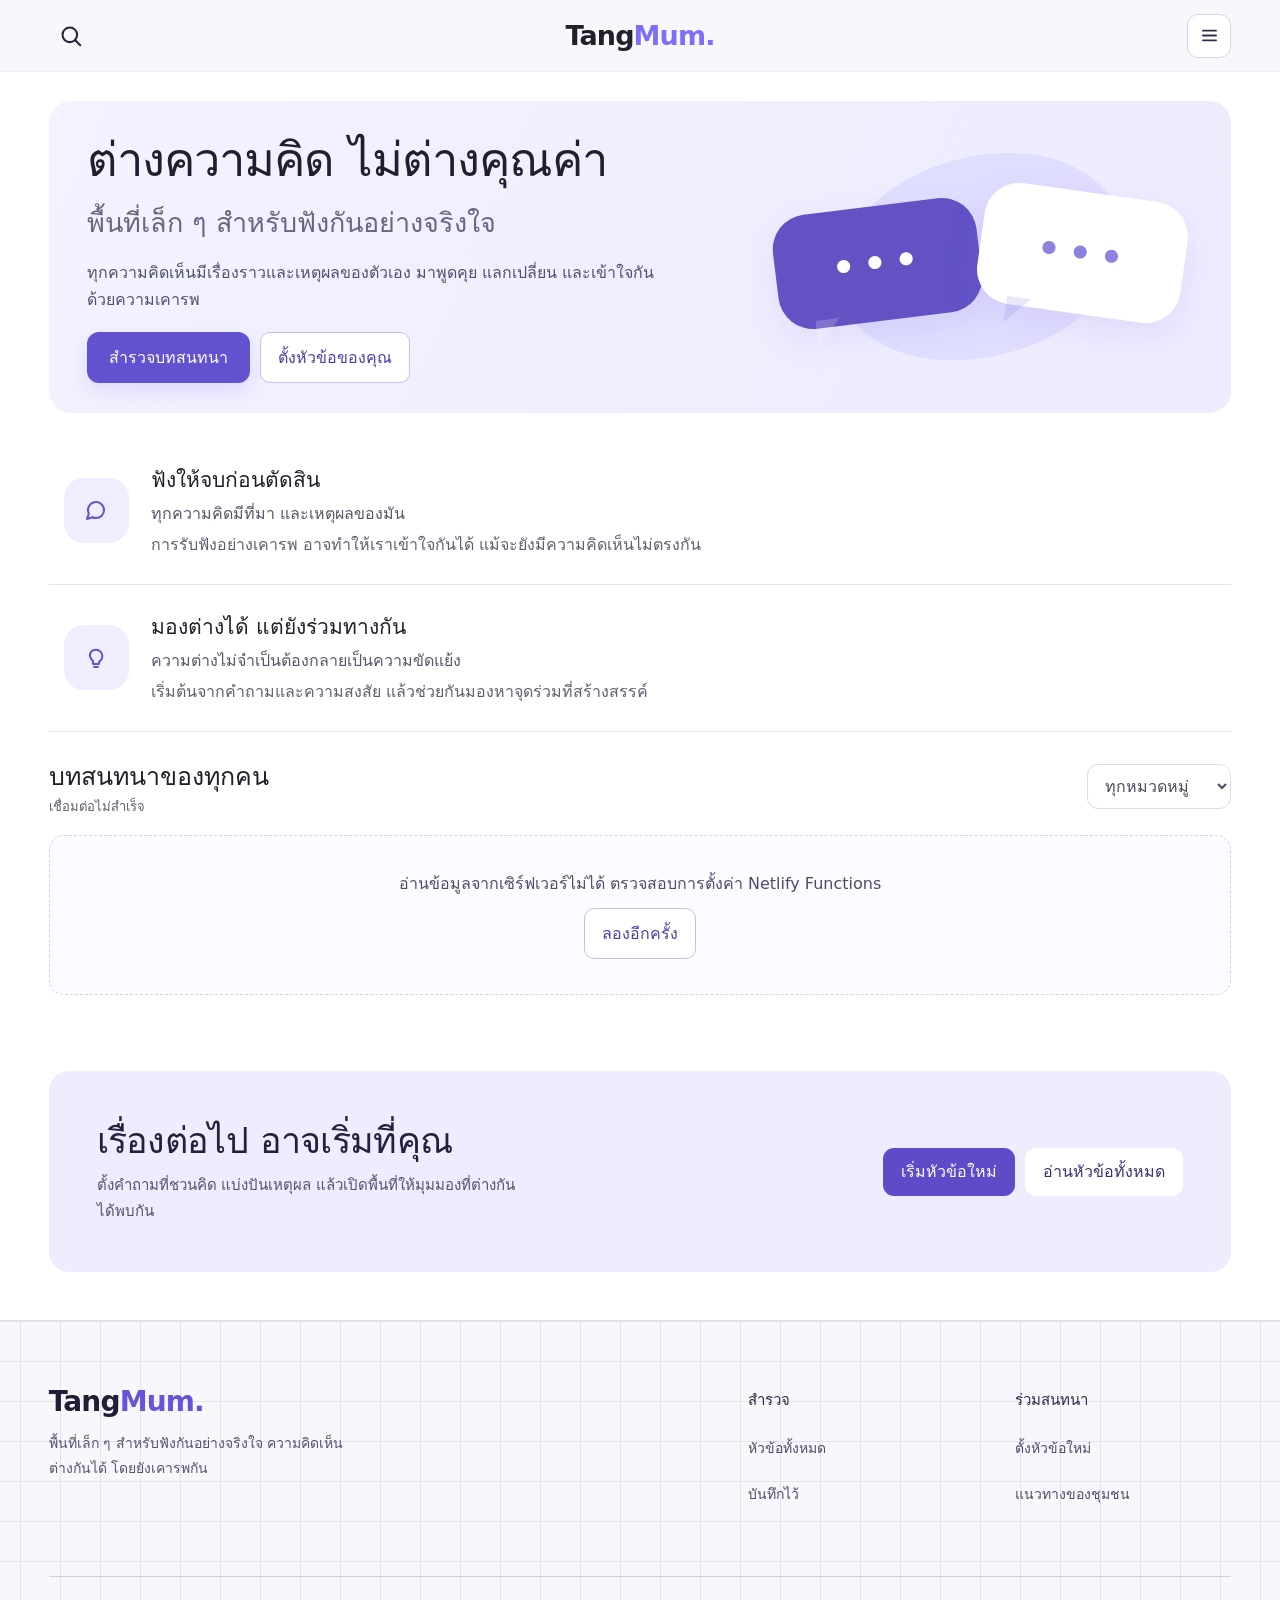
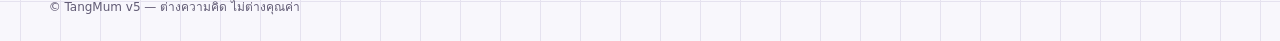
==== commit 0f12d96d: "Sync published page with tested navigation" ====
--- a/public/index.html
+++ b/public/index.html
@@ -79,8 +79,6 @@
     .back{border:0;background:#f1efff;color:#6656cf;border-radius:10px;padding:9px 14px;margin-bottom:18px}
     .detail-body{font-size:17px;line-height:1.95;white-space:pre-wrap;overflow-wrap:anywhere;margin:18px 0 25px;color:#545363}
     .top-nav{justify-self:end;min-width:0}
-    .nav-toggle{display:none}
-    .nav-list{display:flex;align-items:center;gap:3px}
     .nav-list button{display:inline-flex;align-items:center;justify-content:center;gap:7px;min-height:44px;padding:8px 11px;border:0;border-radius:11px;background:transparent;color:#58556d;font-size:13px;font-weight:700;white-space:nowrap;transition:background-color .14s,color .14s}
     .nav-list button:hover{background:#e9e7fc;color:#5143be}
     .nav-list button.active{background:#dedaff;color:#4d3bb8}
@@ -90,7 +88,6 @@
       @keyframes tm-nav-select{from{transform:scale(.86)}to{transform:scale(1)}}
     }
     .toast{position:fixed;bottom:20px;left:50%;transform:translateX(-50%);background:#282639;color:white;padding:12px 20px;border-radius:12px;z-index:100;box-shadow:0 12px 30px #0003;max-width:90vw;text-align:center}
-    @media(max-width:1150px){
       .nav-toggle{display:inline-flex;align-items:center;justify-content:center;gap:7px;min-width:44px;min-height:44px;padding:8px 10px;border:1px solid #d8d4ef;border-radius:11px;background:#fff;color:#302c51;font-size:13px;font-weight:700}
       .nav-toggle[aria-expanded=true]{background:#dedaff;border-color:#bdb4fb}
       .nav-toggle .icon{width:21px;height:21px}
@@ -98,8 +95,8 @@
       .top-nav.open .nav-list{display:grid;gap:3px}
       .nav-list button{justify-content:flex-start;width:100%;min-height:48px;padding:10px 13px;font-size:14px}
       .nav-list .icon{width:21px;height:21px}
-    }
-    @media(prefers-reduced-motion:no-preference) and (max-width:1150px){.top-nav.open .nav-list{animation:tm-nav-open .18s cubic-bezier(.16,1,.3,1) both}}
+      .nav-toggle span{display:none}
+    @media(prefers-reduced-motion:no-preference){.top-nav.open .nav-list{animation:tm-nav-open .18s cubic-bezier(.16,1,.3,1) both}}
     @keyframes tm-nav-open{from{opacity:0;transform:translateY(-5px)}to{opacity:1;transform:translateY(0)}}
     .conversation-invite{display:flex;align-items:center;justify-content:space-between;gap:30px;margin-top:clamp(56px,6vw,88px);padding:clamp(26px,3.8vw,48px);border-radius:20px;background:#eeecff}
     .conversation-invite h2{max-width:18ch;margin:0 0 9px;color:#25213d;font-size:clamp(25px,2.8vw,36px);line-height:1.25;letter-spacing:-.02em}
@@ -120,7 +117,7 @@
     .footer-bottom{max-width:1280px;margin:clamp(34px,5vw,60px) auto 0;padding-top:20px;border-top:1px solid #d3cede;color:#625c75;font-size:12px}
     @media(max-width:720px){
       :root{background:white}.site{margin:0;width:100%;max-width:none;border-radius:0;box-shadow:none}
-      .topbar{height:58px;padding:0 13px}.brand{font-size:23px}.icon-btn{width:44px;height:44px}.nav-toggle{min-height:44px;min-width:44px;padding:8px}.nav-toggle span{display:none}
+      .topbar{height:58px;padding:0 13px}.brand{font-size:23px}.icon-btn{width:44px;height:44px}.nav-toggle{min-height:44px;min-width:44px;padding:8px}
       .nav-list{right:12px}
       .search-panel{left:0;width:100%;padding:10px 14px}main{padding:13px 14px 38px}
       .hero{grid-template-columns:1fr;gap:0;min-height:auto;padding:21px 20px;border-radius:16px}
@@ -139,18 +136,12 @@
       .invite-actions button{width:100%}
       .site-footer{padding:43px 22px 25px}.footer-inner{grid-template-columns:repeat(2,minmax(0,1fr));gap:30px 18px}
       .footer-about{grid-column:1/-1}.footer-brand{font-size:26px}.footer-bottom{margin-top:35px}
-      .toast{bottom:calc(84px + env(safe-area-inset-bottom))}
-      body{padding-bottom:calc(68px + env(safe-area-inset-bottom))}
-      .bottom-nav{display:grid!important}
+      .toast{bottom:calc(20px + env(safe-area-inset-bottom))}
     }
     /* Short feedback stays attached to the action; content is visible immediately. */
     .post-action,.primary-btn,.secondary-btn,.back,.nav-toggle{transition:background-color .14s,border-color .14s,color .14s,box-shadow .14s,transform .14s cubic-bezier(.16,1,.3,1)}
     .post-action:active,.primary-btn:active,.secondary-btn:active,.back:active,.nav-toggle:active{transform:scale(.985)}
     .feed,.view{scroll-margin-top:88px}
-    .bottom-nav{display:none;position:fixed;inset:auto 0 0;grid-template-columns:repeat(4,1fr);z-index:60;background:#fff;border-top:1px solid #dedbea;padding:4px 4px calc(4px + env(safe-area-inset-bottom));box-shadow:0 -5px 24px #24204412}
-    .bottom-nav button{display:grid;justify-items:center;align-content:center;gap:2px;min-height:56px;border:0;background:transparent;color:#514b68;font-size:11px;font-weight:700;border-radius:10px}
-    .bottom-nav button.active{background:#f0eeff;color:#4735a8}
-    .bottom-nav .icon{width:22px;height:22px}
     .status-error{color:#9a253f;font-weight:600}
     @media(prefers-reduced-motion:no-preference){.toast:not([hidden]){animation:tm-toast-in .18s cubic-bezier(.16,1,.3,1) both}}
     @keyframes tm-toast-in{from{opacity:.7;transform:translate(-50%,5px)}to{opacity:1;transform:translate(-50%,0)}}
@@ -277,12 +268,7 @@
     <div class="footer-bottom">© TangMum v5 — ต่างความคิด ไม่ต่างคุณค่า</div>
   </footer>
 </div>
-<nav class="bottom-nav" aria-label="เมนูล่าง">
-  <button type="button" data-view="home" class="active" aria-current="page"><svg class="icon" aria-hidden="true"><use href="#i-home"/></svg>หน้าแรก</button>
-  <button type="button" data-feed><svg class="icon" aria-hidden="true"><use href="#i-chat"/></svg>บทสนทนา</button>
-  <button type="button" data-view="create"><svg class="icon" aria-hidden="true"><use href="#i-add"/></svg>ตั้งหัวข้อ</button>
-  <button type="button" data-view="saved"><svg class="icon" aria-hidden="true"><use href="#i-star"/></svg>บันทึกไว้</button>
-</nav>
+
 <div role="status" class="toast" id="toast" hidden></div>
 <script>
 (() => {
@@ -301,6 +287,7 @@
     if (!views.includes(name)) return;
     history.pushState({tangmum:true}, '', location.pathname + (name === 'home' ? '' : '?view=' + name));
     state.currentPost = null;
+    document.title = 'TangMum | ทุกความคิดมีคุณค่า';
     switchView(name);
     const destination = $('#view-' + name);
     destination.setAttribute('tabindex', '-1');
@@ -335,7 +322,8 @@
   }
   function saveStars(set) {
     try { localStorage.setItem(savedKey, JSON.stringify([...set])); }
-    catch { notify('เบราว์เซอร์ไม่อนุญาตให้บันทึกดาว'); }
+    catch { notify('บันทึกไม่ได้ เบราว์เซอร์ไม่อนุญาตให้เก็บข้อมูล'); return false; }
+    return true;
   }
   function escapeHTML(value) {
     return String(value ?? '').replace(/[&<>"']/g, c => ({'&':'&amp;','<':'&lt;','>':'&gt;','"':'&quot;',"'":'&#39;'}[c]));
@@ -366,7 +354,7 @@
     }
     state.active = name;
     for (const view of views) $('#view-' + view).hidden = name !== view;
-    document.querySelectorAll('.top-nav [data-view], .bottom-nav [data-view], .bottom-nav [data-feed]').forEach(btn => {
+    document.querySelectorAll('.top-nav [data-view]').forEach(btn => {
       const active = btn.dataset.view === (name === 'detail' ? 'home' : name);
       btn.classList.toggle('active', active);
       if (active) btn.setAttribute('aria-current','page'); else btn.removeAttribute('aria-current');
@@ -405,6 +393,10 @@
       '<div class="empty">ยังไม่มีหัวข้อที่ตรงกับการค้นหา ลองเริ่มต้นตั้งหัวข้อแรกได้เลย</div>';
   }
   function renderSaved() {
+    if (state.loadError) {
+      $('#savedList').innerHTML = '<div class="empty"><p class="status-error">' + escapeHTML(state.loadError) + '</p><button class="secondary-btn" data-retry-posts type="button">ลองอีกครั้ง</button></div>';
+      return;
+    }
     const set = stars();
     const list = state.posts.filter(post => set.has(post.id));
     $('#savedList').innerHTML = list.length ? list.map(cardHTML).join('') :
@@ -412,6 +404,11 @@
   }
   async function loadPosts() {
     state.loadError = '';
+    state.loading = true;
+    for (const selector of ['#postList','#savedList']) {
+      $(selector).setAttribute('aria-busy','true');
+      $(selector).innerHTML = '<p class="muted" role="status">กำลังโหลดหัวข้อ...</p>';
+    }
     try {
       const result = await api('list');
       state.posts = result.posts || [];
@@ -419,8 +416,11 @@
     } catch (error) {
       state.loadError = error.message;
       $('#postCount').textContent = 'เชื่อมต่อไม่สำเร็จ';
-      $('#postList').innerHTML = `<div class="empty">${escapeHTML(error.message)}<br><button class="secondary-btn" id="retryBtn" style="margin-top:12px">ลองอีกครั้ง</button></div>`;
-      $('#savedList').innerHTML = '<div class="empty"><p class="status-error">' + escapeHTML(error.message) + '</p><button class="secondary-btn" id="retryBtn" type="button">ลองอีกครั้ง</button></div>';
+      $('#postList').innerHTML = `<div class="empty">${escapeHTML(error.message)}<br><button class="secondary-btn" data-retry-posts style="margin-top:12px">ลองอีกครั้ง</button></div>`;
+      renderSaved();
+    } finally {
+      state.loading = false;
+      for (const selector of ['#postList','#savedList']) $(selector).setAttribute('aria-busy','false');
     }
   }
   async function openPost(id, updateUrl = true) {
@@ -437,6 +437,7 @@
       return;
     }
     state.currentPost = id;
+    $('#replyFormError').hidden = true;
     $('#repliesPanel').hidden = false;
     document.title = post.title + ' | TangMum';
     $('#detailPanel').innerHTML = `<div class="post-meta"><span class="tag">${escapeHTML(post.category)}</span><span>${escapeHTML(post.createdAt)}</span></div>
@@ -455,7 +456,7 @@
       $('#replyList').innerHTML = result.replies.length ? result.replies.map(reply =>
         `<div class="reply"><strong>${escapeHTML(reply.nickname)}</strong><time>${escapeHTML(reply.createdAt)}</time><p>${escapeHTML(reply.body)}</p></div>`).join('') :
         '<p class="muted">ยังไม่มีคำตอบ มาเป็นคนแรกที่ชวนคุยอย่างสร้างสรรค์กันเถอะ</p>';
-    } catch (error) { $('#replyList').innerHTML = '<p class="status-error">' + escapeHTML(error.message) + '</p><button type="button" class="secondary-btn" data-retry-replies>ลองโหลดคำตอบอีกครั้ง</button>'; }
+    } catch (error) { if (state.currentPost !== id) return; $('#replyList').innerHTML = '<p class="status-error">' + escapeHTML(error.message) + '</p><button type="button" class="secondary-btn" data-retry-replies>ลองโหลดคำตอบอีกครั้ง</button>'; }
   }
   document.addEventListener('click', async event => {
     const feedLink = event.target.closest('[data-feed]');
@@ -481,7 +482,8 @@
     if (star) {
       const set = stars(); const id = star.dataset.star;
       if (set.has(id)) set.delete(id); else set.add(id);
-      saveStars(set); renderPosts(); renderSaved();
+      if (!saveStars(set)) return;
+      renderPosts(); renderSaved();
       if (state.active === 'detail' && state.currentPost === id) {
         const post = state.posts.find(p => p.id === id);
         if (post) $('#detailPanel .star-btn').outerHTML = starButtonHTML(post);
@@ -489,7 +491,7 @@
       notify(set.has(id) ? 'บันทึกหัวข้อไว้แล้ว' : 'นำหัวข้อออกจากที่บันทึกแล้ว');
       return;
     }
-    if (event.target.id === 'retryBtn' || event.target.id === 'retryDetail') {await loadPosts();applyRoute();}
+    if (event.target.closest('[data-retry-posts]') || event.target.id === 'retryDetail') {await loadPosts();applyRoute();}
     if (event.target.closest('[data-retry-replies]') && state.currentPost) await loadReplies(state.currentPost);
   });
   $('#navToggle').addEventListener('click', () => {
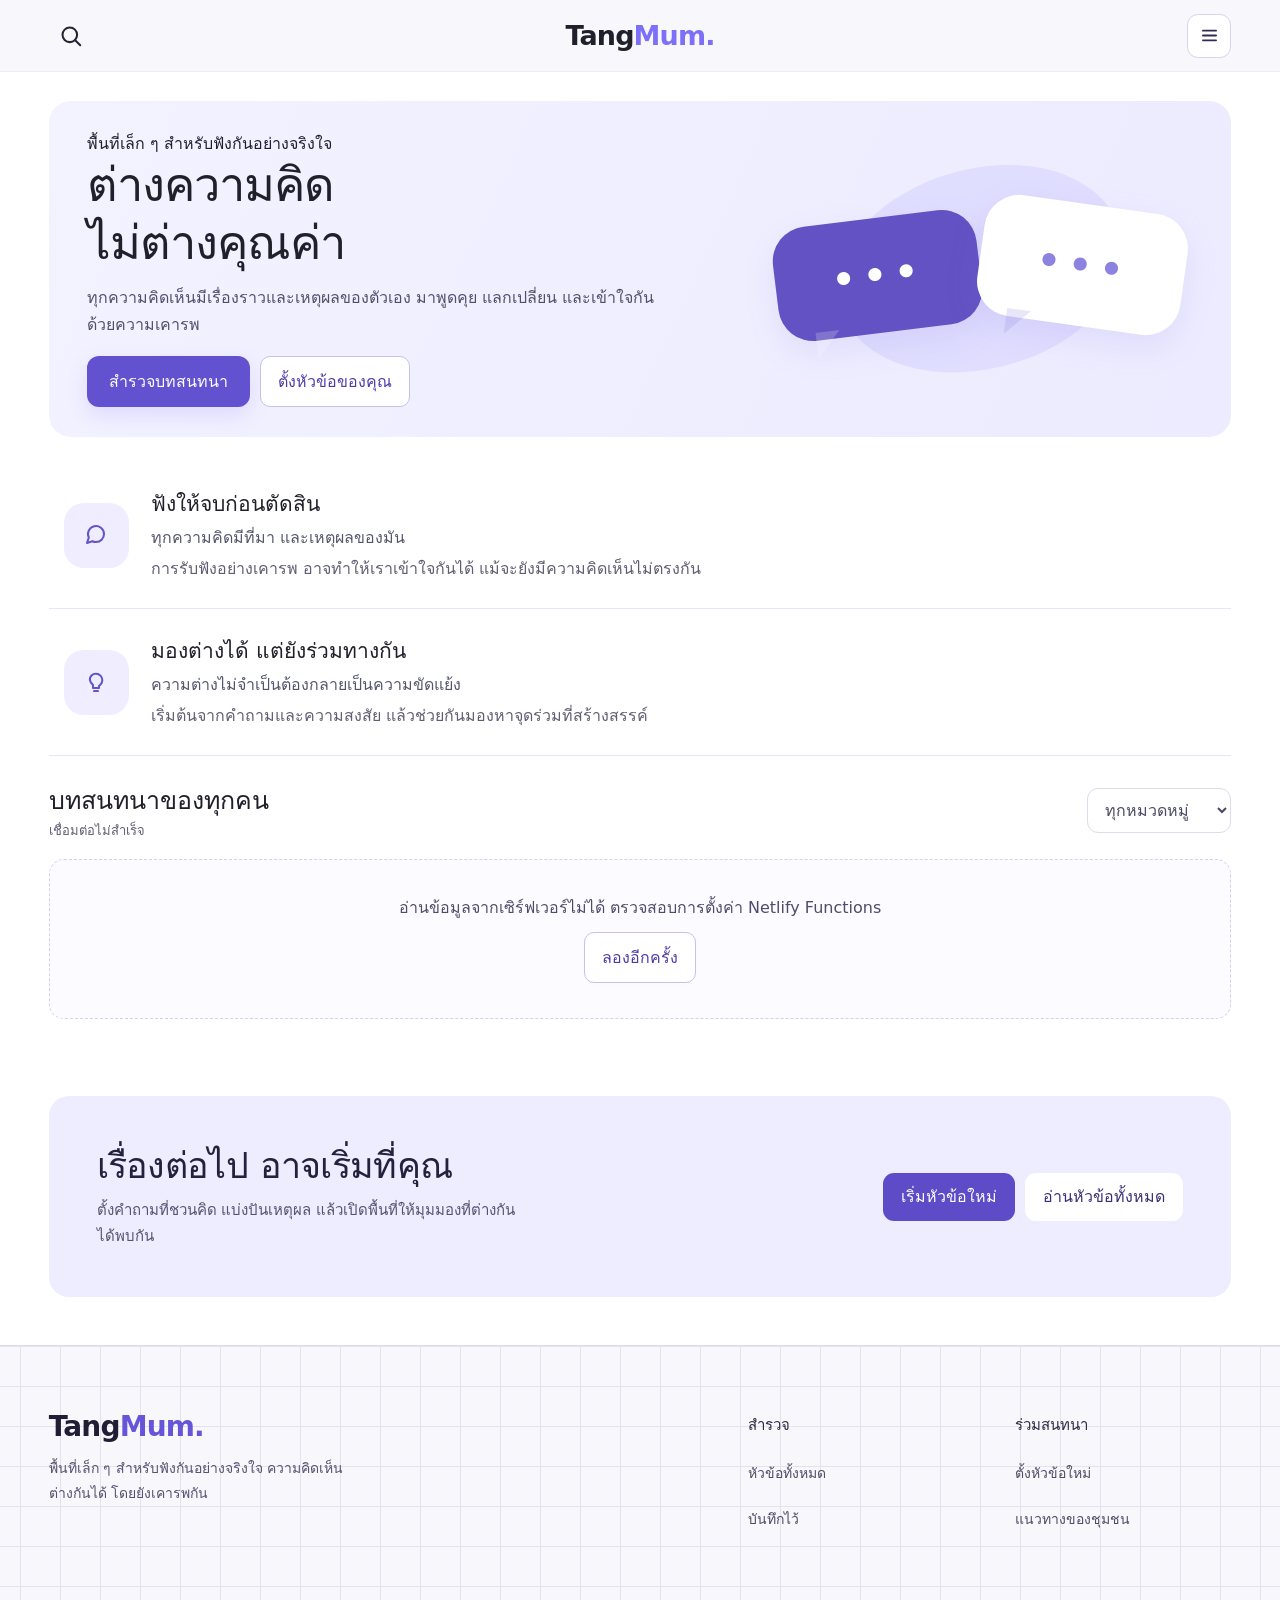
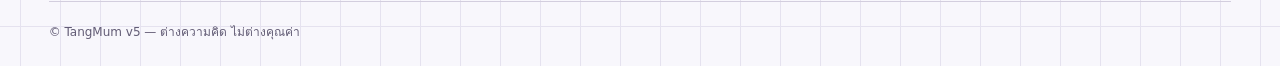
==== commit 718f495a: "Match mobile designs and adapt TangMum desktop layout" ====
--- a/public/index.html
+++ b/public/index.html
@@ -1,553 +1,554 @@
-<!doctype html>
-<html lang="th">
-<head>
-  <meta charset="UTF-8">
-  <meta name="viewport" content="width=device-width, initial-scale=1.0">
-  <meta name="theme-color" content="#f7f7fc">
-  <meta name="description" content="TangMum — พื้นที่แลกเปลี่ยนความคิดเห็นอย่างเคารพและสร้างสรรค์">
-  <title>TangMum | ทุกความคิดมีคุณค่า</title>
-  <style>
-    :root{font-family:system-ui,-apple-system,"Segoe UI",Tahoma,sans-serif;color:#20202b;background:#fff;font-synthesis:none}
-    *{box-sizing:border-box} [hidden]{display:none!important} html{scroll-behavior:smooth}
-    body{margin:0;min-width:280px} button,input,textarea,select{font:inherit} button{cursor:pointer} a{color:inherit}
-    button:focus-visible,a:focus-visible,input:focus-visible,textarea:focus-visible,select:focus-visible{outline:3px solid #5141bc;outline-offset:3px}
-    .site{width:100%;min-height:100vh;margin:0;background:#fff;border-radius:0;overflow:visible;box-shadow:none}
-    .topbar{height:72px;width:100%;background:#f7f7fc;border-bottom:1px solid #eeeefa;display:grid;grid-template-columns:1fr auto 1fr;align-items:center;padding:0 clamp(16px,3.8vw,72px);position:sticky;top:0;z-index:50;transition:background-color .18s,border-color .18s,box-shadow .18s}
-    .topbar.is-scrolled{top:12px;width:calc(100% - 24px);margin-inline:12px;border:1px solid #e8e5f4;border-radius:16px;background:#f7f7fcf5;box-shadow:0 8px 24px #20193d1a}
-    .brand{text-decoration:none;font-size:27px;font-weight:800;letter-spacing:-.9px;line-height:1;white-space:nowrap}.brand span{color:#7d70f8}
-    .icon-btn{border:0;background:transparent;display:inline-grid;place-items:center;width:44px;height:44px;border-radius:13px;color:#242435;transition:background .16s,color .16s}
-    .icon-btn:hover{background:#e9e7fc}.topbar .icon-btn:last-child{justify-self:end}
-    svg.icon{width:24px;height:24px;display:inline-block;stroke:currentColor;stroke-width:2.05;fill:none;stroke-linecap:round;stroke-linejoin:round}
-    .search-panel{position:absolute;top:calc(100% + 8px);left:clamp(16px,3.8vw,72px);width:min(520px,calc(100vw - 24px));padding:12px;background:#faf9ff;border-radius:14px;box-shadow:0 10px 28px #20193d24}
-    .search-panel input{width:100%;border:1px solid #dddaf3;background:#fff;padding:12px 16px;border-radius:12px}
-    main{padding:clamp(20px,2.3vw,42px) clamp(18px,3.8vw,72px) 48px}.view{max-width:none;margin:0 auto}
-    .hero{display:grid;grid-template-columns:1.4fr .9fr;gap:16px;align-items:center;background:linear-gradient(115deg,#f3f2ff,#ecebff);border-radius:22px;padding:30px 38px;min-height:240px;overflow:hidden}
-    .hero h1{font-size:clamp(29px,4vw,47px);line-height:1.23;margin:0 0 12px;letter-spacing:-1px}
-    .hero h2{font-size:clamp(19px,2.5vw,27px);color:#69677f;margin:0 0 15px}
-    .hero p{font-size:16px;color:#51506b;line-height:1.7;max-width:575px;margin:0 0 18px}
-    .hero-actions{display:flex;gap:10px;flex-wrap:wrap}
-    .primary-btn{background:#6252d0;color:white;border:0;border-radius:12px;padding:13px 22px;font-weight:700;box-shadow:0 8px 20px #8678fb30}
-    .primary-btn:hover{background:#6d5de5}.primary-btn:disabled{opacity:.6;cursor:wait}
-    .secondary-btn{background:#fff;color:#4d3ca9;border:1px solid #c7c0ed;border-radius:10px;padding:12px 17px;font-weight:700}
-    .hero-art{height:180px;position:relative;display:grid;place-items:center;isolation:isolate}
-    .hero-art:before{content:"";position:absolute;width:290px;height:200px;background:#dcd8ffb8;border-radius:48% 52% 47% 53%;transform:rotate(-18deg);z-index:-1}
-    .bubble{position:absolute;display:grid;place-items:center;border-radius:35px;font-size:45px;letter-spacing:5px;box-shadow:0 12px 32px #8272de20}
-    .bubble.a{left:2%;bottom:26px;width:205px;height:115px;background:#6252c4;color:#fff;transform:rotate(-7deg)}
-    .bubble.b{right:2%;top:25px;width:205px;height:122px;background:white;color:#8c82df;transform:rotate(8deg)}
-    .bubble:after{content:"";position:absolute;bottom:-18px;left:34px;border-top:26px solid currentColor;border-right:24px solid transparent;opacity:.2}
-    .pillars{margin-top:25px}
-    .pillar{display:flex;gap:22px;align-items:center;padding:25px 15px;border-bottom:1px solid #e6e3fd}
-    .pillar-icon{width:65px;height:65px;flex:0 0 65px;background:#efedff;color:#6255ca;border-radius:20px;display:grid;place-items:center}
-    .pillar h3{margin:0 0 5px;font-size:21px}.pillar b{font-weight:600;color:#55566d}.pillar p{color:#605e72;line-height:1.75;margin:5px 0 0}
-    .feed{margin-top:24px}.section-title{display:flex;justify-content:space-between;align-items:center;gap:12px;margin-bottom:18px}
-    .section-title h2,.panel-title{margin:0;font-size:25px}.muted{color:#605e72}.small{font-size:13px}
-    .filter{border:1px solid #dedbea;padding:11px 13px;border-radius:11px;color:#4a4962;background:white;max-width:180px}
-    .post-grid{display:grid;grid-template-columns:repeat(2,minmax(0,1fr));gap:17px}
-    .post{border:1px solid #e8e6f3;border-radius:20px;padding:22px;background:#fff;box-shadow:0 5px 18px #30306008;transition:transform .12s,border-color .12s;display:flex;flex-direction:column;min-width:0}
-    .post:hover{border-color:#beb7ff}
-    .post-meta{display:flex;gap:9px;align-items:center;flex-wrap:wrap;color:#605e72;font-size:12px;margin-bottom:13px}
-    .tag{background:#f0eeff;color:#4d3db5;padding:5px 10px;border-radius:999px;font-size:12px;font-weight:700}
-    .post h3{font-size:19px;margin:0 0 10px;line-height:1.45}.post h3 button{border:0;padding:0;background:transparent;text-align:left;font-weight:750;color:#272638}
-    .post h3 a{text-decoration:none;font-weight:750;color:#272638}.post h3 a:hover{text-decoration:underline;text-underline-offset:3px;color:#5141bc}.post p{color:#5a596c;line-height:1.8;white-space:pre-wrap;overflow-wrap:anywhere;margin:0 0 16px}
-    /* ปุ่มเก็บดาวและอ่านต่อ: แยกเป็น 2 ปุ่มใหญ่ กดสะดวกทั้งคอมและมือถือ */
-    .post-bottom{display:flex;flex-direction:column;gap:13px;border-top:1px solid #f0eff7;padding-top:14px;margin-top:auto;color:#5c586f;font-size:12px}
-    .post-byline{display:flex;align-items:center;gap:7px;flex-wrap:wrap;min-width:0;line-height:1.5}
-    .post-actions{display:grid;grid-template-columns:repeat(3,minmax(0,1fr));gap:8px}
-    .post-action{border:1px solid #e5e1f5;display:flex;align-items:center;justify-content:center;gap:8px;min-height:44px;padding:10px 12px;border-radius:12px;font-size:14px;font-weight:700;transition:transform .12s,background .12s,border-color .12s,box-shadow .12s;white-space:nowrap}
-    .post-action .icon{width:19px;height:19px;flex:none}
-    .post-action:hover{border-color:#b7acf6}
-    .star-btn{background:#fff;color:#665d80}
-    .star-btn:hover{background:#f6f4ff;border-color:#b7acf6}
-    .star-btn.on{color:#5c4dc6;border-color:#b9b1ff;background:#f1efff}
-    .star-btn.on svg{fill:#aaa0ff;stroke:#6655d9}
-    .card-link{background:#6252d0;color:white;border-color:#6252d0;box-shadow:0 4px 14px #7667ed26;text-decoration:none}
-    .card-link:hover{background:#6152dd;border-color:#6152dd}
-    .detail-actions{display:flex;gap:10px;flex-wrap:wrap;margin:14px 0 8px}
-    .detail-actions .post-action{min-width:148px}
-    .share-btn{background:#fff;color:#4d3ca9}
-    @media(max-width:360px){.post-actions{gap:7px}.post-action{font-size:13px;padding:9px 6px}.hero-actions button{font-size:12px}}
-    .empty{border:1px dashed #d5d0ef;border-radius:15px;background:#fcfbff;padding:35px 20px;text-align:center;color:#514b69;grid-column:1/-1}
-    .subpage{max-width:760px;margin:12px auto 0}.panel{border:1px solid #e9e7f4;border-radius:20px;padding:30px;background:#fff}
-    .panel h1{font-size:28px;margin:0 0 9px}.panel p{color:#707085;line-height:1.8}
-    .field{display:grid;gap:7px;margin-top:17px}.field label{font-weight:700;font-size:14px}
-    .field input,.field textarea,.field select{border:1px solid #dcd9ed;border-radius:11px;padding:12px 14px;width:100%;background:#fff;color:#262536}
-    .field textarea{min-height:155px;resize:vertical;line-height:1.7}
-    .field input:focus,.field textarea:focus,.field select:focus{border-color:#8f83f5}
-    .hint{font-size:12px;color:#605e72}.form-actions{display:flex;justify-content:flex-end;margin-top:22px;align-items:center;gap:10px}
-    .reply{padding:16px 0;border-bottom:1px solid #eeeaf5;white-space:pre-wrap;overflow-wrap:anywhere}
-    .reply strong{color:#302f41}.reply time{font-size:12px;color:#605e72;margin-left:12px}.reply p{margin:8px 0 0;color:#5d5c6e;line-height:1.8}
-    .back{border:0;background:#f1efff;color:#6656cf;border-radius:10px;padding:9px 14px;margin-bottom:18px}
-    .detail-body{font-size:17px;line-height:1.95;white-space:pre-wrap;overflow-wrap:anywhere;margin:18px 0 25px;color:#545363}
-    .top-nav{justify-self:end;min-width:0}
-    .nav-list button{display:inline-flex;align-items:center;justify-content:center;gap:7px;min-height:44px;padding:8px 11px;border:0;border-radius:11px;background:transparent;color:#58556d;font-size:13px;font-weight:700;white-space:nowrap;transition:background-color .14s,color .14s}
-    .nav-list button:hover{background:#e9e7fc;color:#5143be}
-    .nav-list button.active{background:#dedaff;color:#4d3bb8}
-    .nav-list .icon{width:19px;height:19px}
-    @media(prefers-reduced-motion:no-preference){
-      .nav-list button.active .icon{animation:tm-nav-select .18s cubic-bezier(.16,1,.3,1)}
-      @keyframes tm-nav-select{from{transform:scale(.86)}to{transform:scale(1)}}
-    }
-    .toast{position:fixed;bottom:20px;left:50%;transform:translateX(-50%);background:#282639;color:white;padding:12px 20px;border-radius:12px;z-index:100;box-shadow:0 12px 30px #0003;max-width:90vw;text-align:center}
-      .nav-toggle{display:inline-flex;align-items:center;justify-content:center;gap:7px;min-width:44px;min-height:44px;padding:8px 10px;border:1px solid #d8d4ef;border-radius:11px;background:#fff;color:#302c51;font-size:13px;font-weight:700}
-      .nav-toggle[aria-expanded=true]{background:#dedaff;border-color:#bdb4fb}
-      .nav-toggle .icon{width:21px;height:21px}
-      .nav-list{display:none;position:absolute;top:calc(100% + 8px);right:clamp(12px,3.8vw,72px);width:min(300px,calc(100vw - 24px));padding:9px;border-radius:15px;background:#fff;box-shadow:0 14px 34px #17142b24}
-      .top-nav.open .nav-list{display:grid;gap:3px}
-      .nav-list button{justify-content:flex-start;width:100%;min-height:48px;padding:10px 13px;font-size:14px}
-      .nav-list .icon{width:21px;height:21px}
-      .nav-toggle span{display:none}
-    @media(prefers-reduced-motion:no-preference){.top-nav.open .nav-list{animation:tm-nav-open .18s cubic-bezier(.16,1,.3,1) both}}
-    @keyframes tm-nav-open{from{opacity:0;transform:translateY(-5px)}to{opacity:1;transform:translateY(0)}}
-    .conversation-invite{display:flex;align-items:center;justify-content:space-between;gap:30px;margin-top:clamp(56px,6vw,88px);padding:clamp(26px,3.8vw,48px);border-radius:20px;background:#eeecff}
-    .conversation-invite h2{max-width:18ch;margin:0 0 9px;color:#25213d;font-size:clamp(25px,2.8vw,36px);line-height:1.25;letter-spacing:-.02em}
-    .conversation-invite p{max-width:45ch;margin:0;color:#585270;font-size:15px;line-height:1.7}
-    .invite-actions{display:flex;align-items:center;gap:10px;flex-wrap:wrap;flex:none}
-    .invite-actions button{min-height:48px;padding:11px 18px;border:0;border-radius:11px;font-weight:700;transition:background-color .14s,color .14s,transform .14s}
-    .invite-actions button:active{transform:scale(.985)}
-    .invite-primary{background:#5d4bc8;color:#fff}.invite-primary:hover{background:#4f3db7}
-    .invite-secondary{background:#fff;color:#392f72}.invite-secondary:hover{background:#f8f7ff}
-    .site-footer{background-color:#f8f7fc;background-image:linear-gradient(#e5e2ef 1px,transparent 1px),linear-gradient(90deg,#e5e2ef 1px,transparent 1px);background-size:40px 40px;background-position:center top;border-top:1px solid #dedbea;color:#302b44;padding:clamp(42px,5vw,72px) clamp(18px,3.8vw,72px) 25px}
-    .footer-inner{display:grid;grid-template-columns:minmax(0,1.5fr) repeat(2,minmax(150px,.5fr));gap:clamp(28px,4vw,64px);max-width:1280px;margin:0 auto}
-    .footer-brand{display:inline-block;color:#211d34;font-size:28px;font-weight:800;letter-spacing:-.03em;text-decoration:none}.footer-brand span{color:#6655d9}
-    .footer-about p{max-width:34ch;margin:13px 0 0;color:#585270;font-size:14px;line-height:1.75}
-    .footer-links{display:grid;align-content:start;gap:2px}
-    .footer-links h2{margin:3px 0 12px;color:#302b44;font-size:15px}
-    .footer-links button{min-height:44px;padding:8px 0;border:0;background:transparent;color:#514b65;font-size:14px;text-align:left}
-    .footer-links button:hover{color:#5041b5;text-decoration:underline;text-underline-offset:4px}
-    .footer-bottom{max-width:1280px;margin:clamp(34px,5vw,60px) auto 0;padding-top:20px;border-top:1px solid #d3cede;color:#625c75;font-size:12px}
-    @media(max-width:720px){
-      :root{background:white}.site{margin:0;width:100%;max-width:none;border-radius:0;box-shadow:none}
-      .topbar{height:58px;padding:0 13px}.brand{font-size:23px}.icon-btn{width:44px;height:44px}.nav-toggle{min-height:44px;min-width:44px;padding:8px}
-      .nav-list{right:12px}
-      .search-panel{left:0;width:100%;padding:10px 14px}main{padding:13px 14px 38px}
-      .hero{grid-template-columns:1fr;gap:0;min-height:auto;padding:21px 20px;border-radius:16px}
-      .hero h1{font-size:28px;letter-spacing:-.5px}.hero h2{font-size:17px;margin-bottom:9px}.hero p{font-size:14px;margin-bottom:14px}
-      .hero-actions{display:grid;grid-template-columns:1fr 1fr;gap:8px}.hero-actions button{min-height:44px;padding:9px 8px;font-size:13px}
-      .hero-art{display:none}
-      .hero-art:before{height:95px;width:190px}.bubble{font-size:24px;border-radius:20px}.bubble.a{width:110px;height:64px;left:10%;bottom:4px}
-      .bubble.b{width:112px;height:70px;right:10%;top:0}.bubble:after{display:none}
-      .pillars{display:none}.pillar{gap:13px;padding:21px 4px}.pillar-icon{width:48px;height:48px;flex-basis:48px;border-radius:15px}
-      .pillar h3{font-size:16px}.pillar b{font-size:13px}.pillar p{font-size:12px}
-      .feed{margin-top:23px}.section-title{align-items:stretch;flex-direction:column}.filter{max-width:none;width:100%}.section-title h2,.panel-title{font-size:20px}.post-grid{grid-template-columns:1fr}
-      .post{padding:16px}.panel{padding:20px 16px}.panel h1{font-size:22px}.subpage{margin-top:4px}
-      .conversation-invite{display:block;margin-top:56px;padding:26px 22px;border-radius:16px}
-      .conversation-invite h2{font-size:27px}.conversation-invite p{font-size:14px}
-      .invite-actions{display:grid;grid-template-columns:1fr;margin-top:23px;gap:10px}
-      .invite-actions button{width:100%}
-      .site-footer{padding:43px 22px 25px}.footer-inner{grid-template-columns:repeat(2,minmax(0,1fr));gap:30px 18px}
-      .footer-about{grid-column:1/-1}.footer-brand{font-size:26px}.footer-bottom{margin-top:35px}
-      .toast{bottom:calc(20px + env(safe-area-inset-bottom))}
-    }
-    /* Short feedback stays attached to the action; content is visible immediately. */
-    .post-action,.primary-btn,.secondary-btn,.back,.nav-toggle{transition:background-color .14s,border-color .14s,color .14s,box-shadow .14s,transform .14s cubic-bezier(.16,1,.3,1)}
-    .post-action:active,.primary-btn:active,.secondary-btn:active,.back:active,.nav-toggle:active{transform:scale(.985)}
-    .feed,.view{scroll-margin-top:88px}
-    .status-error{color:#9a253f;font-weight:600}
-    @media(prefers-reduced-motion:no-preference){.toast:not([hidden]){animation:tm-toast-in .18s cubic-bezier(.16,1,.3,1) both}}
-    @keyframes tm-toast-in{from{opacity:.7;transform:translate(-50%,5px)}to{opacity:1;transform:translate(-50%,0)}}
-    @media(prefers-reduced-motion:reduce){
-      html{scroll-behavior:auto!important}
-      *,*::before,*::after{animation-duration:.01ms!important;animation-iteration-count:1!important;transition-duration:.01ms!important;transition-delay:0ms!important}
-    }
-  </style>
-</head>
-<body>
-<svg aria-hidden="true" width="0" height="0" style="position:absolute;overflow:hidden">
-  <symbol id="i-search" viewBox="0 0 24 24"><circle cx="10.8" cy="10.8" r="7.3"/><path d="m16.2 16.2 5 5"/></symbol>
-  <symbol id="i-menu" viewBox="0 0 24 24"><path d="M4.5 6.5h15M4.5 12h15M4.5 17.5h15"/></symbol>
-  <symbol id="i-home" viewBox="0 0 24 24"><path d="m3.2 10 8-6.7a1.25 1.25 0 0 1 1.6 0l8 6.7"/><path d="M5.2 9.5V19a1.5 1.5 0 0 0 1.5 1.5h10.6a1.5 1.5 0 0 0 1.5-1.5V9.5"/><path d="M9.4 20.5v-6.4h5.2v6.4"/></symbol>
-  <symbol id="i-add" viewBox="0 0 24 24"><path d="M20.5 11.5a8.5 8.5 0 0 1-12.8 7.3L3.5 20l1.3-4.4A8.5 8.5 0 1 1 20.5 11.5Z"/><path d="M12 7.5v8M8 11.5h8"/></symbol>
-  <symbol id="i-star" viewBox="0 0 24 24"><path d="m12 2.7 2.92 5.94 6.56.95-4.74 4.62 1.12 6.53L12 17.66l-5.86 3.08 1.12-6.53-4.74-4.62 6.56-.95L12 2.7Z"/></symbol>
-  <symbol id="i-chevron" viewBox="0 0 24 24"><path d="m9 5 7 7-7 7"/></symbol>
-  <symbol id="i-chat" viewBox="0 0 24 24"><path d="M20 11a8 8 0 0 1-8 8 8.7 8.7 0 0 1-3.6-.8L3 20l1.8-5.4A8 8 0 1 1 20 11Z"/></symbol>
-  <symbol id="i-light" viewBox="0 0 24 24"><path d="M9 18h6m-5 3h4M9 15c-4-4-4-7-1.5-9.5a6.4 6.4 0 0 1 9 9.1L15 16v2H9z"/></symbol>
-  <symbol id="i-back" viewBox="0 0 24 24"><path d="M19 12H5m7-7-7 7 7 7"/></symbol>
-</svg>
-<div class="site">
-   <header class="topbar" id="siteHeader">
-    <button id="searchToggle" class="icon-btn" aria-label="ค้นหา" aria-expanded="false" aria-controls="searchPanel"><svg class="icon"><use href="#i-search"/></svg></button>
-    <a href="#" class="brand" data-view="home" aria-label="TangMum หน้าแรก">Tang<span>Mum.</span></a>
-    <nav class="top-nav" id="topNav" aria-label="เมนูหลัก">
-      <button class="nav-toggle" id="navToggle" type="button" aria-label="เปิดเมนูหลัก" aria-expanded="false" aria-controls="navList"><svg class="icon" aria-hidden="true"><use href="#i-menu"/></svg><span>เมนู</span></button>
-      <div class="nav-list" id="navList">
-        <button type="button" data-view="home" class="active" aria-current="page"><svg class="icon" aria-hidden="true"><use href="#i-home"/></svg><span>หน้าแรก</span></button>
-        <button type="button" data-view="create"><svg class="icon" aria-hidden="true"><use href="#i-add"/></svg><span>ตั้งหัวข้อ</span></button>
-        <button type="button" data-view="saved"><svg class="icon" aria-hidden="true"><use href="#i-star"/></svg><span>บันทึกไว้</span></button>
-        <button type="button" data-view="about"><svg class="icon" aria-hidden="true"><use href="#i-menu"/></svg><span>อื่น ๆ</span></button>
-      </div>
-    </nav>
-    <div class="search-panel" id="searchPanel" hidden><input id="searchInput" type="search" maxlength="90" placeholder="ค้นหาหัวข้อหรือความคิดเห็น..." aria-label="ค้นหาหัวข้อ"></div>
-  </header>
-  <main>
-    <section class="view" id="view-home">
-      <div class="hero">
-        <div>
-          <h1>ต่างความคิด ไม่ต่างคุณค่า</h1>
-          <h2>พื้นที่เล็ก ๆ สำหรับฟังกันอย่างจริงใจ</h2>
-          <p>ทุกความคิดเห็นมีเรื่องราวและเหตุผลของตัวเอง มาพูดคุย แลกเปลี่ยน และเข้าใจกันด้วยความเคารพ</p>
-          <div class="hero-actions"><button class="primary-btn" type="button" data-feed>สำรวจบทสนทนา</button><button class="secondary-btn" type="button" data-view="create">ตั้งหัวข้อของคุณ</button></div>
-        </div>
-        <div class="hero-art" aria-hidden="true"><div class="bubble a">•••</div><div class="bubble b">•••</div></div>
-      </div>
-      <div class="pillars">
-        <article class="pillar">
-          <div class="pillar-icon"><svg class="icon"><use href="#i-chat"/></svg></div>
-          <div><h3>ฟังให้จบก่อนตัดสิน</h3><b>ทุกความคิดมีที่มา และเหตุผลของมัน</b><p>การรับฟังอย่างเคารพ อาจทำให้เราเข้าใจกันได้ แม้จะยังมีความคิดเห็นไม่ตรงกัน</p></div>
-        </article>
-        <article class="pillar">
-          <div class="pillar-icon"><svg class="icon"><use href="#i-light"/></svg></div>
-          <div><h3>มองต่างได้ แต่ยังร่วมทางกัน</h3><b>ความต่างไม่จำเป็นต้องกลายเป็นความขัดแย้ง</b><p>เริ่มต้นจากคำถามและความสงสัย แล้วช่วยกันมองหาจุดร่วมที่สร้างสรรค์</p></div>
-        </article>
-      </div>
-      <section class="feed" id="feedSection" aria-label="หัวข้อสนทนา">
-        <div class="section-title"><div><h2>บทสนทนาของทุกคน</h2><div class="muted small" id="postCount">กำลังโหลด...</div></div>
-          <select class="filter" id="categoryFilter" aria-label="กรองหมวดหมู่">
-            <option value="">ทุกหมวดหมู่</option><option>สังคม</option><option>การศึกษา</option><option>เทคโนโลยี</option><option>สิ่งแวดล้อม</option><option>ชีวิตประจำวัน</option>
-          </select>
-        </div>
-        <div class="post-grid" id="postList"><div class="empty">กำลังโหลดหัวข้อ...</div></div>
-      </section>
-      <section class="conversation-invite" aria-labelledby="inviteTitle">
-        <div><h2 id="inviteTitle">เรื่องต่อไป อาจเริ่มที่คุณ</h2><p>ตั้งคำถามที่ชวนคิด แบ่งปันเหตุผล แล้วเปิดพื้นที่ให้มุมมองที่ต่างกันได้พบกัน</p></div>
-        <div class="invite-actions"><button class="invite-primary" type="button" data-view="create">เริ่มหัวข้อใหม่</button><button class="invite-secondary" type="button" data-feed>อ่านหัวข้อทั้งหมด</button></div>
-      </section>
-    </section>
-    <section class="view subpage" id="view-create" hidden>
-      <div class="panel">
-        <h1>ตั้งหัวข้อของคุณ</h1>
-        <p>อยากชวนคนอื่นคิดเรื่องอะไร? ตั้งคำถาม แบ่งปันเหตุผล และชวนพูดคุยอย่างเป็นมิตร</p>
-        <form id="postForm">
-          <p class="status-error" id="postFormError" role="alert" tabindex="-1" hidden></p>
-          <div class="field"><label for="postName">ชื่อที่แสดง (ไม่บังคับ)</label><input id="postName" maxlength="28" placeholder="เว้นว่างเพื่อใช้นามแฝง"></div>
-          <div class="field"><label for="postCategory">หมวดหมู่ *</label><select id="postCategory" required><option value="">เลือกหมวดหมู่</option><option>สังคม</option><option>การศึกษา</option><option>เทคโนโลยี</option><option>สิ่งแวดล้อม</option><option>ชีวิตประจำวัน</option></select></div>
-          <div class="field"><label for="postTitle">หัวข้อที่อยากชวนคุย *</label><input id="postTitle" required minlength="8" maxlength="90" placeholder="เช่น AI ควรมีบทบาทในการเรียนมากแค่ไหน?"></div>
-          <div class="field"><label for="postBody">ความคิดเห็นหรือเหตุผลของคุณ *</label><textarea id="postBody" required minlength="20" maxlength="1000" placeholder="ลองบอกมุมมอง เหตุผล หรือคำถามที่อยากให้ทุกคนช่วยกันคิด..."></textarea><span class="hint">20–1,000 ตัวอักษร กรุณาไม่เปิดเผยข้อมูลส่วนบุคคล</span></div>
-          <div class="field"><label><input type="checkbox" id="postAgree" required style="width:auto;margin-right:6px"> ฉันจะเคารพผู้อื่น ไม่คุกคามหรือเผยแพร่ข้อมูลส่วนตัว</label></div>
-          <div class="form-actions"><button type="button" class="secondary-btn" data-view="home">ยกเลิก</button><button class="primary-btn" type="submit" id="postSubmit">เผยแพร่หัวข้อ</button></div>
-        </form>
-      </div>
-    </section>
-    <section class="view subpage" id="view-saved" hidden>
-      <div class="section-title"><div><h1 class="panel-title">☆ บันทึกไว้</h1><p class="muted">หัวข้อที่บันทึกไว้ในเบราว์เซอร์เครื่องนี้</p></div></div>
-      <div class="post-grid" id="savedList"></div>
-    </section>
-    <section class="view subpage" id="view-detail" hidden>
-      <button class="back" data-view="home">← กลับไปหน้าหลัก</button>
-      <article class="panel" id="detailPanel"></article>
-      <div class="panel" id="repliesPanel" style="margin-top:18px">
-        <h2 class="panel-title">ความคิดเห็นตอบกลับ</h2>
-        <div id="replyList"><p class="muted">กำลังโหลด...</p></div>
-        <form id="replyForm">
-          <p class="status-error" id="replyFormError" role="alert" tabindex="-1" hidden></p>
-          <div class="field"><label for="replyName">ชื่อที่แสดง (ไม่บังคับ)</label><input id="replyName" maxlength="28" placeholder="ผู้ใช้นิรนาม"></div>
-          <div class="field"><label for="replyBody">ร่วมแลกเปลี่ยนอย่างเคารพ *</label><textarea id="replyBody" required minlength="3" maxlength="650" style="min-height:105px" placeholder="คุณมีมุมมองอย่างไร?"></textarea></div>
-          <div class="form-actions"><button class="primary-btn" type="submit" id="replySubmit">ส่งคำตอบ</button></div>
-        </form>
-      </div>
-    </section>
-    <section class="view subpage" id="view-about" hidden>
-      <div class="panel"><h1>เกี่ยวกับ TangMum</h1>
-        <p><b>TangMum</b> เป็นเว็บไซต์ทดลองสร้างสรรค์เพื่อส่งเสริมการฟังและการแลกเปลี่ยนความคิดเห็นที่แตกต่างอย่างมีเหตุผลและเคารพซึ่งกันและกัน</p>
-        <h2>ฟังให้จบก่อนตัดสิน</h2><p>ทุกความคิดมีที่มาและเหตุผลของมัน การรับฟังอย่างเคารพอาจทำให้เราเข้าใจกันได้ แม้ความคิดเห็นจะไม่ตรงกัน</p>
-        <h2>มองต่างได้ แต่ยังร่วมทางกัน</h2><p>เริ่มต้นจากคำถามและความสงสัย แล้วช่วยกันมองหาจุดร่วมที่สร้างสรรค์</p>
-        <h2>แนวทางของชุมชน</h2>
-        <p>พูดคุยด้วยเหตุผล ไม่ใช้ถ้อยคำเกลียดชัง ไม่คุกคาม ไม่เผยแพร่ข้อมูลส่วนตัว ไม่ปลอมเป็นผู้อื่น และไม่โพสต์เนื้อหาผิดกฎหมาย ผู้ดูแลสามารถซ่อนข้อความที่ไม่เหมาะสมได้</p>
-        <h2>การเก็บข้อมูล</h2>
-        <p>ชื่อที่แสดง หัวข้อ และข้อความจะถูกเก็บใน Google Sheets ของผู้ดูแลเพื่อแสดงต่อสาธารณะ ไม่ต้องสมัครสมาชิก รายการเก็บดาวบันทึกไว้ภายในเบราว์เซอร์ของคุณเท่านั้น</p>
-        <p class="small muted">เว็บไซต์ต้นแบบสำหรับโครงงานด้าน Interactive Media และ UI/UX Design</p>
-        <button class="secondary-btn" data-view="home">กลับหน้าแรก</button>
-      </div>
-    </section>
-  </main>
-  <footer class="site-footer">
-    <div class="footer-inner">
-      <div class="footer-about"><a href="#" class="footer-brand" data-view="home" aria-label="TangMum หน้าแรก">Tang<span>Mum.</span></a><p>พื้นที่เล็ก ๆ สำหรับฟังกันอย่างจริงใจ ความคิดเห็นต่างกันได้ โดยยังเคารพกัน</p></div>
-      <nav class="footer-links" aria-label="สำรวจ TangMum"><h2>สำรวจ</h2><button type="button" data-feed>หัวข้อทั้งหมด</button><button type="button" data-view="saved">บันทึกไว้</button></nav>
-      <nav class="footer-links" aria-label="ร่วมสนทนา"><h2>ร่วมสนทนา</h2><button type="button" data-view="create">ตั้งหัวข้อใหม่</button><button type="button" data-view="about">แนวทางของชุมชน</button></nav>
-    </div>
-    <div class="footer-bottom">© TangMum v5 — ต่างความคิด ไม่ต่างคุณค่า</div>
-  </footer>
-</div>
-
-<div role="status" class="toast" id="toast" hidden></div>
-<script>
-(() => {
-  'use strict';
-  const API = '/.netlify/functions/api';
-  const $ = selector => document.querySelector(selector);
-  const state = {posts: [], active: 'home', currentPost: null, search: '', loading: false, loadError: ''};
-  const views = ['home', 'create', 'saved', 'detail', 'about'];
-  const savedKey = 'tangmum_saved_v1';
-  let toastTimer;
-  const reducedMotion = window.matchMedia('(prefers-reduced-motion: reduce)');
-  const motionEnabled = () => !reducedMotion.matches;
-  const postHref = id => '?post=' + encodeURIComponent(id);
-  const postURL = id => new URL(postHref(id), location.href).href;
-  function navigateView(name) {
-    if (!views.includes(name)) return;
-    history.pushState({tangmum:true}, '', location.pathname + (name === 'home' ? '' : '?view=' + name));
-    state.currentPost = null;
-    document.title = 'TangMum | ทุกความคิดมีคุณค่า';
-    switchView(name);
-    const destination = $('#view-' + name);
-    destination.setAttribute('tabindex', '-1');
-    destination.focus({preventScroll:true});
-  }
-  function applyRoute() {
-    const params = new URLSearchParams(location.search);
-    const id = params.get('post');
-    if (id) { openPost(id, false); return; }
-    state.currentPost = null;
-    const view = params.get('view');
-    switchView(view && views.includes(view) && view !== 'detail' ? view : 'home');
-    document.title = 'TangMum | ทุกความคิดมีคุณค่า';
-  }
-  function closeNav(restoreFocus = false) {
-    $('#topNav').classList.remove('open');
-    $('#navToggle').setAttribute('aria-expanded', 'false');
-    $('#navToggle').setAttribute('aria-label', 'เปิดเมนูหลัก');
-    if (restoreFocus) $('#navToggle').focus();
-  }
-  function closeSearch() {
-    $('#searchPanel').hidden = true;
-    $('#searchToggle').setAttribute('aria-expanded', 'false');
-    $('#searchInput').value = '';
-    state.search = '';
-    renderPosts();
-  }
-
-  function stars() {
-    try { return new Set(JSON.parse(localStorage.getItem(savedKey) || '[]')); }
-    catch { return new Set(); }
-  }
-  function saveStars(set) {
-    try { localStorage.setItem(savedKey, JSON.stringify([...set])); }
-    catch { notify('บันทึกไม่ได้ เบราว์เซอร์ไม่อนุญาตให้เก็บข้อมูล'); return false; }
-    return true;
-  }
-  function escapeHTML(value) {
-    return String(value ?? '').replace(/[&<>"']/g, c => ({'&':'&amp;','<':'&lt;','>':'&gt;','"':'&quot;',"'":'&#39;'}[c]));
-  }
-  function notify(message) {
-    const box = $('#toast'); box.textContent = message; box.hidden = false;
-    clearTimeout(toastTimer); toastTimer = setTimeout(() => {box.hidden = true;}, 3800);
-  }
-  async function api(action, payload = {}) {
-    const response = await fetch(API, {
-      method: 'POST', headers: {'content-type':'application/json'},
-      body: JSON.stringify({action, ...payload})
-    });
-    let result;
-    try { result = await response.json(); }
-    catch { throw new Error('อ่านข้อมูลจากเซิร์ฟเวอร์ไม่ได้ ตรวจสอบการตั้งค่า Netlify Functions'); }
-    if (!response.ok || !result.ok) throw new Error(result.error || 'เกิดข้อผิดพลาดกับระบบ');
-    return result;
-  }
-  function switchView(name) {
-    if (!views.includes(name)) return;
-    const current = document.querySelector('.view:not([hidden])');
-    const destination = $('#view-' + name);
-    if (name === 'saved') renderSaved();
-    if (current === destination) {
-      window.scrollTo({top:0,behavior:'instant'});
-      return;
-    }
-    state.active = name;
-    for (const view of views) $('#view-' + view).hidden = name !== view;
-    document.querySelectorAll('.top-nav [data-view]').forEach(btn => {
-      const active = btn.dataset.view === (name === 'detail' ? 'home' : name);
-      btn.classList.toggle('active', active);
-      if (active) btn.setAttribute('aria-current','page'); else btn.removeAttribute('aria-current');
-    });
-    window.scrollTo({top:0, behavior:'instant'});
-  }
-  function starButtonHTML(post) {
-    const isStar = stars().has(post.id);
-    return `<button type="button" class="post-action star-btn ${isStar ? 'on' : ''}" data-star="${escapeHTML(post.id)}" aria-pressed="${isStar}" aria-label="${isStar ? 'นำหัวข้อออกจากที่บันทึก' : 'บันทึกหัวข้อนี้'}">
-      <svg class="icon" aria-hidden="true"><use href="#i-star"/></svg><span>${isStar ? 'บันทึกแล้ว' : 'บันทึก'}</span>
-    </button>`;
-  }
-  function cardHTML(post) {
-    const preview = post.body.length > 185 ? post.body.slice(0, 185) + '…' : post.body;
-    return `<article class="post">
-      <div class="post-meta"><span class="tag">${escapeHTML(post.category)}</span><span>${escapeHTML(post.createdAt)}</span></div>
-      <h3><a href="${escapeHTML(postHref(post.id))}" data-open="${escapeHTML(post.id)}">${escapeHTML(post.title)}</a></h3>
-      <p>${escapeHTML(preview)}</p>
-      <div class="post-bottom">
-        <div class="post-byline"><span>โดย ${escapeHTML(post.nickname)}</span><span aria-hidden="true">•</span><span>${Number(post.replyCount)||0} คำตอบ</span></div>
-        <div class="post-actions">
-          ${starButtonHTML(post)}
-          <a class="post-action card-link" href="${escapeHTML(postHref(post.id))}" data-open="${escapeHTML(post.id)}" aria-label="อ่านรายละเอียดหัวข้อ ${escapeHTML(post.title)}">อ่านต่อ <svg class="icon" aria-hidden="true"><use href="#i-chevron"/></svg></a>
-          <button type="button" class="post-action share-btn" data-share="${escapeHTML(post.id)}" aria-label="คัดลอกลิงก์หัวข้อ ${escapeHTML(post.title)}">แชร์</button>
-        </div>
-      </div>
-    </article>`;
-  }
-  function renderPosts() {
-    const category = $('#categoryFilter').value;
-    const word = state.search.trim().toLocaleLowerCase('th');
-    const filtered = state.posts.filter(p => (!category || p.category === category) &&
-      (!word || [p.title,p.body,p.nickname,p.category].join(' ').toLocaleLowerCase('th').includes(word)));
-    $('#postCount').textContent = `${filtered.length} หัวข้อ`;
-    $('#postList').innerHTML = filtered.length ? filtered.map(cardHTML).join('') :
-      '<div class="empty">ยังไม่มีหัวข้อที่ตรงกับการค้นหา ลองเริ่มต้นตั้งหัวข้อแรกได้เลย</div>';
-  }
-  function renderSaved() {
-    if (state.loadError) {
-      $('#savedList').innerHTML = '<div class="empty"><p class="status-error">' + escapeHTML(state.loadError) + '</p><button class="secondary-btn" data-retry-posts type="button">ลองอีกครั้ง</button></div>';
-      return;
-    }
-    const set = stars();
-    const list = state.posts.filter(post => set.has(post.id));
-    $('#savedList').innerHTML = list.length ? list.map(cardHTML).join('') :
-      '<div class="empty">ยังไม่มีหัวข้อที่บันทึกไว้ ลองเลือกเรื่องที่สนใจแล้วกดปุ่ม “บันทึก” เพื่อกลับมาอ่านภายหลังได้เลย</div>';
-  }
-  async function loadPosts() {
-    state.loadError = '';
-    state.loading = true;
-    for (const selector of ['#postList','#savedList']) {
-      $(selector).setAttribute('aria-busy','true');
-      $(selector).innerHTML = '<p class="muted" role="status">กำลังโหลดหัวข้อ...</p>';
-    }
-    try {
-      const result = await api('list');
-      state.posts = result.posts || [];
-      renderPosts(); renderSaved();
-    } catch (error) {
-      state.loadError = error.message;
-      $('#postCount').textContent = 'เชื่อมต่อไม่สำเร็จ';
-      $('#postList').innerHTML = `<div class="empty">${escapeHTML(error.message)}<br><button class="secondary-btn" data-retry-posts style="margin-top:12px">ลองอีกครั้ง</button></div>`;
-      renderSaved();
-    } finally {
-      state.loading = false;
-      for (const selector of ['#postList','#savedList']) $(selector).setAttribute('aria-busy','false');
-    }
-  }
-  async function openPost(id, updateUrl = true) {
-    if (updateUrl) history.pushState({tangmum:true}, '', postHref(id));
-    const post = state.posts.find(p => p.id === id);
-    if (!post) {
-      state.currentPost = null;
-      $('#detailPanel').innerHTML = '<h1>เปิดหัวข้อนี้ไม่ได้</h1><p class="status-error">' +
-        escapeHTML(state.loadError || 'ไม่พบหัวข้อนี้ อาจถูกลบหรือเปลี่ยนลิงก์แล้ว') +
-        '</p><button class="secondary-btn" id="retryDetail" type="button">ลองอีกครั้ง</button>';
-      $('#repliesPanel').hidden = true;
-      switchView('detail');
-      document.title = 'เปิดหัวข้อไม่ได้ | TangMum';
-      return;
-    }
-    state.currentPost = id;
-    $('#replyFormError').hidden = true;
-    $('#repliesPanel').hidden = false;
-    document.title = post.title + ' | TangMum';
-    $('#detailPanel').innerHTML = `<div class="post-meta"><span class="tag">${escapeHTML(post.category)}</span><span>${escapeHTML(post.createdAt)}</span></div>
-      <h1>${escapeHTML(post.title)}</h1><div class="muted small">เขียนโดย ${escapeHTML(post.nickname)}</div>
-      <div class="detail-body">${escapeHTML(post.body)}</div><div class="detail-actions">${starButtonHTML(post)}<button type="button" class="post-action share-btn" data-share="${escapeHTML(id)}">คัดลอกลิงก์</button></div>`;
-    $('#replyList').innerHTML = '<p class="muted">กำลังโหลดคำตอบ...</p>';
-    switchView('detail');
-    $('#detailPanel h1').setAttribute('tabindex', '-1');
-    $('#detailPanel h1').focus({preventScroll:true});
-    await loadReplies(id);
-  }
-  async function loadReplies(id) {
-    try {
-      const result = await api('replies', {postId:id});
-      if (state.currentPost !== id) return;
-      $('#replyList').innerHTML = result.replies.length ? result.replies.map(reply =>
-        `<div class="reply"><strong>${escapeHTML(reply.nickname)}</strong><time>${escapeHTML(reply.createdAt)}</time><p>${escapeHTML(reply.body)}</p></div>`).join('') :
-        '<p class="muted">ยังไม่มีคำตอบ มาเป็นคนแรกที่ชวนคุยอย่างสร้างสรรค์กันเถอะ</p>';
-    } catch (error) { if (state.currentPost !== id) return; $('#replyList').innerHTML = '<p class="status-error">' + escapeHTML(error.message) + '</p><button type="button" class="secondary-btn" data-retry-replies>ลองโหลดคำตอบอีกครั้ง</button>'; }
-  }
-  document.addEventListener('click', async event => {
-    const feedLink = event.target.closest('[data-feed]');
-    if (feedLink) {event.preventDefault();closeNav();if (!$('#searchPanel').hidden) closeSearch();if (state.active !== 'home') navigateView('home');requestAnimationFrame(() => $('#feedSection').scrollIntoView({block:'start',behavior:motionEnabled()?'smooth':'auto'}));return;}
-    const navigate = event.target.closest('[data-view]');
-    if (navigate) {event.preventDefault();closeNav();if (navigate.dataset.view !== 'home' && !$('#searchPanel').hidden) closeSearch();navigateView(navigate.dataset.view);return;}
-    if (!event.target.closest('#topNav')) closeNav();
-    const open = event.target.closest('[data-open]');
-    if (open) {if (event.ctrlKey || event.metaKey || event.shiftKey || event.altKey || event.button !== 0) return;event.preventDefault();await openPost(open.dataset.open);return;}
-    const share = event.target.closest('[data-share]');
-    if (share) {
-      try { await navigator.clipboard.writeText(postURL(share.dataset.share)); notify('คัดลอกลิงก์หัวข้อแล้ว'); }
-      catch {
-        const field = document.createElement('textarea');
-        field.value = postURL(share.dataset.share); document.body.append(field); field.select();
-        let copied = false;
-        try { copied = document.execCommand('copy'); } catch {} finally { field.remove(); }
-        notify(copied ? 'คัดลอกลิงก์หัวข้อแล้ว' : 'คัดลอกไม่ได้ กรุณาใช้ลิงก์จากแถบที่อยู่');
-      }
-      return;
-    }
-    const star = event.target.closest('[data-star]');
-    if (star) {
-      const set = stars(); const id = star.dataset.star;
-      if (set.has(id)) set.delete(id); else set.add(id);
-      if (!saveStars(set)) return;
-      renderPosts(); renderSaved();
-      if (state.active === 'detail' && state.currentPost === id) {
-        const post = state.posts.find(p => p.id === id);
-        if (post) $('#detailPanel .star-btn').outerHTML = starButtonHTML(post);
-      }
-      notify(set.has(id) ? 'บันทึกหัวข้อไว้แล้ว' : 'นำหัวข้อออกจากที่บันทึกแล้ว');
-      return;
-    }
-    if (event.target.closest('[data-retry-posts]') || event.target.id === 'retryDetail') {await loadPosts();applyRoute();}
-    if (event.target.closest('[data-retry-replies]') && state.currentPost) await loadReplies(state.currentPost);
-  });
-  $('#navToggle').addEventListener('click', () => {
-    if (!$('#searchPanel').hidden) closeSearch();
-    const open = $('#topNav').classList.toggle('open');
-    $('#navToggle').setAttribute('aria-expanded', String(open));
-    $('#navToggle').setAttribute('aria-label', open ? 'ปิดเมนูหลัก' : 'เปิดเมนูหลัก');
-  });
-  $('#topNav').addEventListener('keydown', event => {
-    if (event.key === 'Escape' && $('#topNav').classList.contains('open')) {event.preventDefault();closeNav(true);}
-  });
-  const updateHeader = () => $('#siteHeader').classList.toggle('is-scrolled', window.scrollY > 32);
-  window.addEventListener('scroll', updateHeader, {passive:true});
-  updateHeader();
-  $('#searchToggle').addEventListener('click', () => {
-    const panel = $('#searchPanel'); panel.hidden = !panel.hidden;
-    $('#searchToggle').setAttribute('aria-expanded', String(!panel.hidden));
-    if (!panel.hidden) {closeNav();if (state.active !== 'home') navigateView('home'); $('#searchInput').focus();$('#feedSection').scrollIntoView({block:'start', behavior:motionEnabled()?'smooth':'auto'});}
-    else closeSearch();
-  });
-  $('#searchInput').addEventListener('keydown', event => {
-    if (event.key === 'Escape') {event.preventDefault();closeSearch();$('#searchToggle').focus();}
-  });
-  $('#searchInput').addEventListener('input', event => {
-    state.search=event.target.value; renderPosts();
-  });
-  $('#categoryFilter').addEventListener('change', renderPosts);
-  $('#postForm').addEventListener('submit', async event => {
-    event.preventDefault();const btn = $('#postSubmit'); btn.disabled=true;btn.textContent='กำลังส่ง...';
-    $('#postFormError').hidden = true;
-    try {
-      await api('add', {
-        nickname:$('#postName').value,
-        category:$('#postCategory').value,
-        title:$('#postTitle').value,
-        body:$('#postBody').value
-      });
-      $('#postForm').reset();$('#categoryFilter').value='';$('#searchInput').value='';state.search='';
-      navigateView('home'); await loadPosts(); notify('เผยแพร่หัวข้อเรียบร้อยแล้ว');
-    } catch (error) {$('#postFormError').textContent = error.message;$('#postFormError').hidden = false;$('#postFormError').focus();notify(error.message);}
-    finally {btn.disabled=false;btn.textContent='เผยแพร่หัวข้อ';}
-  });
-  $('#replyForm').addEventListener('submit', async event => {
-    event.preventDefault(); if (!state.currentPost) return;
-    const id = state.currentPost, btn=$('#replySubmit');btn.disabled=true;btn.textContent='กำลังส่ง...';
-    $('#replyFormError').hidden = true;
-    try {
-      await api('reply', {postId:id,nickname:$('#replyName').value,body:$('#replyBody').value});
-      $('#replyForm').reset();await loadReplies(id);await loadPosts();notify('ส่งคำตอบเรียบร้อยแล้ว');
-    } catch (error) {$('#replyFormError').textContent = error.message;$('#replyFormError').hidden = false;$('#replyFormError').focus();notify(error.message);}
-    finally {btn.disabled=false;btn.textContent='ส่งคำตอบ';}
-  });
-  window.addEventListener('popstate', applyRoute);
-  loadPosts().then(applyRoute);
-})();
-</script>
-</body>
-</html>
-
+<!doctype html>
+<html lang="th">
+<head>
+  <meta charset="UTF-8">
+  <meta name="viewport" content="width=device-width, initial-scale=1.0">
+  <meta name="theme-color" content="#f7f7fc">
+  <meta name="description" content="TangMum — พื้นที่แลกเปลี่ยนความคิดเห็นอย่างเคารพและสร้างสรรค์">
+  <title>TangMum | ทุกความคิดมีคุณค่า</title>
+  <style>
+    :root{font-family:system-ui,-apple-system,"Segoe UI",Tahoma,sans-serif;color:#20202b;background:#fff;font-synthesis:none}
+    *{box-sizing:border-box} [hidden]{display:none!important} html{scroll-behavior:smooth}
+    body{margin:0;min-width:280px} button,input,textarea,select{font:inherit} button{cursor:pointer} a{color:inherit}
+    button:focus-visible,a:focus-visible,input:focus-visible,textarea:focus-visible,select:focus-visible{outline:3px solid #5141bc;outline-offset:3px}
+    .site{width:100%;min-height:100vh;margin:0;background:#fff;border-radius:0;overflow:visible;box-shadow:none}
+    .topbar{height:72px;width:100%;background:#f7f7fc;border-bottom:1px solid #eeeefa;display:grid;grid-template-columns:1fr auto 1fr;align-items:center;padding:0 clamp(16px,3.8vw,72px);position:sticky;top:0;z-index:50;transition:background-color .18s,border-color .18s,box-shadow .18s}
+    .topbar.is-scrolled{top:12px;width:calc(100% - 24px);margin-inline:12px;border:1px solid #e8e5f4;border-radius:16px;background:#f7f7fcf5;box-shadow:0 8px 24px #20193d1a}
+    .brand{text-decoration:none;font-size:27px;font-weight:800;letter-spacing:-.9px;line-height:1;white-space:nowrap}.brand span{color:#7d70f8}
+    .icon-btn{border:0;background:transparent;display:inline-grid;place-items:center;width:44px;height:44px;border-radius:13px;color:#242435;transition:background .16s,color .16s}
+    .icon-btn:hover{background:#e9e7fc}.topbar .icon-btn:last-child{justify-self:end}
+    svg.icon{width:24px;height:24px;display:inline-block;stroke:currentColor;stroke-width:2.05;fill:none;stroke-linecap:round;stroke-linejoin:round}
+    .search-panel{position:absolute;top:calc(100% + 8px);left:clamp(16px,3.8vw,72px);width:min(520px,calc(100vw - 24px));padding:12px;background:#faf9ff;border-radius:14px;box-shadow:0 10px 28px #20193d24}
+    .search-panel input{width:100%;border:1px solid #dddaf3;background:#fff;padding:12px 16px;border-radius:12px}
+    main{padding:clamp(20px,2.3vw,42px) clamp(18px,3.8vw,72px) 48px}.view{max-width:none;margin:0 auto}
+    .hero{display:grid;grid-template-columns:1.4fr .9fr;gap:16px;align-items:center;background:linear-gradient(115deg,#f3f2ff,#ecebff);border-radius:22px;padding:30px 38px;min-height:240px;overflow:hidden}
+    .hero h1{font-size:clamp(29px,4vw,47px);line-height:1.23;margin:0 0 12px;letter-spacing:-1px}
+    .hero h2{font-size:clamp(19px,2.5vw,27px);color:#69677f;margin:0 0 15px}
+    .hero p{font-size:16px;color:#51506b;line-height:1.7;max-width:575px;margin:0 0 18px}
+    .hero-actions{display:flex;gap:10px;flex-wrap:wrap}
+    .primary-btn{background:#6252d0;color:white;border:0;border-radius:12px;padding:13px 22px;font-weight:700;box-shadow:0 8px 20px #8678fb30}
+    .primary-btn:hover{background:#6d5de5}.primary-btn:disabled{opacity:.6;cursor:wait}
+    .secondary-btn{background:#fff;color:#4d3ca9;border:1px solid #c7c0ed;border-radius:10px;padding:12px 17px;font-weight:700}
+    .hero-art{height:180px;position:relative;display:grid;place-items:center;isolation:isolate}
+    .hero-art:before{content:"";position:absolute;width:290px;height:200px;background:#dcd8ffb8;border-radius:48% 52% 47% 53%;transform:rotate(-18deg);z-index:-1}
+    .bubble{position:absolute;display:grid;place-items:center;border-radius:35px;font-size:45px;letter-spacing:5px;box-shadow:0 12px 32px #8272de20}
+    .bubble.a{left:2%;bottom:26px;width:205px;height:115px;background:#6252c4;color:#fff;transform:rotate(-7deg)}
+    .bubble.b{right:2%;top:25px;width:205px;height:122px;background:white;color:#8c82df;transform:rotate(8deg)}
+    .bubble:after{content:"";position:absolute;bottom:-18px;left:34px;border-top:26px solid currentColor;border-right:24px solid transparent;opacity:.2}
+    .pillars{margin-top:25px}
+    .pillar{display:flex;gap:22px;align-items:center;padding:25px 15px;border-bottom:1px solid #e6e3fd}
+    .pillar-icon{width:65px;height:65px;flex:0 0 65px;background:#efedff;color:#6255ca;border-radius:20px;display:grid;place-items:center}
+    .pillar h3{margin:0 0 5px;font-size:21px}.pillar b{font-weight:600;color:#55566d}.pillar p{color:#605e72;line-height:1.75;margin:5px 0 0}
+    .feed{margin-top:24px}.section-title{display:flex;justify-content:space-between;align-items:center;gap:12px;margin-bottom:18px}
+    .section-title h2,.panel-title{margin:0;font-size:25px}.muted{color:#605e72}.small{font-size:13px}
+    .filter{border:1px solid #dedbea;padding:11px 13px;border-radius:11px;color:#4a4962;background:white;max-width:180px}
+    .post-grid{display:grid;grid-template-columns:repeat(2,minmax(0,1fr));gap:17px}
+    .post{border:1px solid #e8e6f3;border-radius:20px;padding:22px;background:#fff;box-shadow:0 5px 18px #30306008;transition:transform .12s,border-color .12s;display:flex;flex-direction:column;min-width:0}
+    .post:hover{border-color:#beb7ff}
+    .post-meta{display:flex;gap:9px;align-items:center;flex-wrap:wrap;color:#605e72;font-size:12px;margin-bottom:13px}
+    .tag{background:#f0eeff;color:#4d3db5;padding:5px 10px;border-radius:999px;font-size:12px;font-weight:700}
+    .post h3{font-size:19px;margin:0 0 10px;line-height:1.45}.post h3 button{border:0;padding:0;background:transparent;text-align:left;font-weight:750;color:#272638}
+    .post h3 a{text-decoration:none;font-weight:750;color:#272638}.post h3 a:hover{text-decoration:underline;text-underline-offset:3px;color:#5141bc}.post p{color:#5a596c;line-height:1.8;white-space:pre-wrap;overflow-wrap:anywhere;margin:0 0 16px}
+    /* ปุ่มเก็บดาวและอ่านต่อ: แยกเป็น 2 ปุ่มใหญ่ กดสะดวกทั้งคอมและมือถือ */
+    .post-bottom{display:flex;flex-direction:column;gap:13px;border-top:1px solid #f0eff7;padding-top:14px;margin-top:auto;color:#5c586f;font-size:12px}
+    .post-byline{display:flex;align-items:center;gap:7px;flex-wrap:wrap;min-width:0;line-height:1.5}
+    .post-actions{display:grid;grid-template-columns:repeat(3,minmax(0,1fr));gap:8px}
+    .post-action{border:1px solid #e5e1f5;display:flex;align-items:center;justify-content:center;gap:8px;min-height:44px;padding:10px 12px;border-radius:12px;font-size:14px;font-weight:700;transition:transform .12s,background .12s,border-color .12s,box-shadow .12s;white-space:nowrap}
+    .post-action .icon{width:19px;height:19px;flex:none}
+    .post-action:hover{border-color:#b7acf6}
+    .star-btn{background:#fff;color:#665d80}
+    .star-btn:hover{background:#f6f4ff;border-color:#b7acf6}
+    .star-btn.on{color:#5c4dc6;border-color:#b9b1ff;background:#f1efff}
+    .star-btn.on svg{fill:#aaa0ff;stroke:#6655d9}
+    .card-link{background:#6252d0;color:white;border-color:#6252d0;box-shadow:0 4px 14px #7667ed26;text-decoration:none}
+    .card-link:hover{background:#6152dd;border-color:#6152dd}
+    .detail-actions{display:flex;gap:10px;flex-wrap:wrap;margin:14px 0 8px}
+    .detail-actions .post-action{min-width:148px}
+    .share-btn{background:#fff;color:#4d3ca9}
+    @media(max-width:360px){.post-actions{gap:7px}.post-action{font-size:13px;padding:9px 6px}.hero-actions button{font-size:12px}}
+    .empty{border:1px dashed #d5d0ef;border-radius:15px;background:#fcfbff;padding:35px 20px;text-align:center;color:#514b69;grid-column:1/-1}
+    .subpage{max-width:760px;margin:12px auto 0}.panel{border:1px solid #e9e7f4;border-radius:20px;padding:30px;background:#fff}
+    .panel h1{font-size:28px;margin:0 0 9px}.panel p{color:#707085;line-height:1.8}
+    .field{display:grid;gap:7px;margin-top:17px}.field label{font-weight:700;font-size:14px}
+    .field input,.field textarea,.field select{border:1px solid #dcd9ed;border-radius:11px;padding:12px 14px;width:100%;background:#fff;color:#262536}
+    .field textarea{min-height:155px;resize:vertical;line-height:1.7}
+    .field input:focus,.field textarea:focus,.field select:focus{border-color:#8f83f5}
+    .hint{font-size:12px;color:#605e72}.form-actions{display:flex;justify-content:flex-end;margin-top:22px;align-items:center;gap:10px}
+    .reply{padding:16px 0;border-bottom:1px solid #eeeaf5;white-space:pre-wrap;overflow-wrap:anywhere}
+    .reply strong{color:#302f41}.reply time{font-size:12px;color:#605e72;margin-left:12px}.reply p{margin:8px 0 0;color:#5d5c6e;line-height:1.8}
+    .back{border:0;background:#f1efff;color:#6656cf;border-radius:10px;padding:9px 14px;margin-bottom:18px}
+    .detail-body{font-size:17px;line-height:1.95;white-space:pre-wrap;overflow-wrap:anywhere;margin:18px 0 25px;color:#545363}
+    .top-nav{justify-self:end;min-width:0}
+    .nav-list button{display:inline-flex;align-items:center;justify-content:center;gap:7px;min-height:44px;padding:8px 11px;border:0;border-radius:11px;background:transparent;color:#58556d;font-size:13px;font-weight:700;white-space:nowrap;transition:background-color .14s,color .14s}
+    .nav-list button:hover{background:#e9e7fc;color:#5143be}
+    .nav-list button.active{background:#dedaff;color:#4d3bb8}
+    .nav-list .icon{width:19px;height:19px}
+    @media(prefers-reduced-motion:no-preference){
+      .nav-list button.active .icon{animation:tm-nav-select .18s cubic-bezier(.16,1,.3,1)}
+      @keyframes tm-nav-select{from{transform:scale(.86)}to{transform:scale(1)}}
+    }
+    .toast{position:fixed;bottom:20px;left:50%;transform:translateX(-50%);background:#282639;color:white;padding:12px 20px;border-radius:12px;z-index:100;box-shadow:0 12px 30px #0003;max-width:90vw;text-align:center}
+      .nav-toggle{display:inline-flex;align-items:center;justify-content:center;gap:7px;min-width:44px;min-height:44px;padding:8px 10px;border:1px solid #d8d4ef;border-radius:11px;background:#fff;color:#302c51;font-size:13px;font-weight:700}
+      .nav-toggle[aria-expanded=true]{background:#dedaff;border-color:#bdb4fb}
+      .nav-toggle .icon{width:21px;height:21px}
+      .nav-list{display:none;position:absolute;top:calc(100% + 8px);right:clamp(12px,3.8vw,72px);width:min(300px,calc(100vw - 24px));padding:9px;border-radius:15px;background:#fff;box-shadow:0 14px 34px #17142b24}
+      .top-nav.open .nav-list{display:grid;gap:3px}
+      .nav-list button{justify-content:flex-start;width:100%;min-height:48px;padding:10px 13px;font-size:14px}
+      .nav-list .icon{width:21px;height:21px}
+      .nav-toggle span{display:none}
+    @media(prefers-reduced-motion:no-preference){.top-nav.open .nav-list{animation:tm-nav-open .18s cubic-bezier(.16,1,.3,1) both}}
+    @keyframes tm-nav-open{from{opacity:0;transform:translateY(-5px)}to{opacity:1;transform:translateY(0)}}
+    .conversation-invite{display:flex;align-items:center;justify-content:space-between;gap:30px;margin-top:clamp(56px,6vw,88px);padding:clamp(26px,3.8vw,48px);border-radius:20px;background:#eeecff}
+    .conversation-invite h2{max-width:18ch;margin:0 0 9px;color:#25213d;font-size:clamp(25px,2.8vw,36px);line-height:1.25;letter-spacing:-.02em}
+    .conversation-invite p{max-width:45ch;margin:0;color:#585270;font-size:15px;line-height:1.7}
+    .invite-actions{display:flex;align-items:center;gap:10px;flex-wrap:wrap;flex:none}
+    .invite-actions button{min-height:48px;padding:11px 18px;border:0;border-radius:11px;font-weight:700;transition:background-color .14s,color .14s,transform .14s}
+    .invite-actions button:active{transform:scale(.985)}
+    .invite-primary{background:#5d4bc8;color:#fff}.invite-primary:hover{background:#4f3db7}
+    .invite-secondary{background:#fff;color:#392f72}.invite-secondary:hover{background:#f8f7ff}
+    .site-footer{background-color:#f8f7fc;background-image:linear-gradient(#e5e2ef 1px,transparent 1px),linear-gradient(90deg,#e5e2ef 1px,transparent 1px);background-size:40px 40px;background-position:center top;border-top:1px solid #dedbea;color:#302b44;padding:clamp(42px,5vw,72px) clamp(18px,3.8vw,72px) 25px}
+    .footer-inner{display:grid;grid-template-columns:minmax(0,1.5fr) repeat(2,minmax(150px,.5fr));gap:clamp(28px,4vw,64px);max-width:1280px;margin:0 auto}
+    .footer-brand{display:inline-block;color:#211d34;font-size:28px;font-weight:800;letter-spacing:-.03em;text-decoration:none}.footer-brand span{color:#6655d9}
+    .footer-about p{max-width:34ch;margin:13px 0 0;color:#585270;font-size:14px;line-height:1.75}
+    .footer-links{display:grid;align-content:start;gap:2px}
+    .footer-links h2{margin:3px 0 12px;color:#302b44;font-size:15px}
+    .footer-links button{min-height:44px;padding:8px 0;border:0;background:transparent;color:#514b65;font-size:14px;text-align:left}
+    .footer-links button:hover{color:#5041b5;text-decoration:underline;text-underline-offset:4px}
+    .footer-bottom{max-width:1280px;margin:clamp(34px,5vw,60px) auto 0;padding-top:20px;border-top:1px solid #d3cede;color:#625c75;font-size:12px}
+    @media(max-width:720px){
+      :root{background:white}.site{margin:0;width:100%;max-width:none;border-radius:0;box-shadow:none}
+      .topbar{height:58px;padding:0 13px}.brand{font-size:23px}.icon-btn{width:44px;height:44px}.nav-toggle{min-height:44px;min-width:44px;padding:8px}
+      .nav-list{right:12px}
+      .search-panel{left:0;width:100%;padding:10px 14px}main{padding:13px 14px 38px}
+      .hero{grid-template-columns:1fr;gap:0;min-height:auto;padding:21px 20px;border-radius:16px}
+      .hero h1{font-size:28px;letter-spacing:-.5px}.hero h2{font-size:17px;margin-bottom:9px}.hero p{font-size:14px;margin-bottom:14px}
+      .hero-actions{display:grid;grid-template-columns:1fr 1fr;gap:8px}.hero-actions button{min-height:44px;padding:9px 8px;font-size:13px}
+      .hero-art{display:none}
+      .hero-art:before{height:95px;width:190px}.bubble{font-size:24px;border-radius:20px}.bubble.a{width:110px;height:64px;left:10%;bottom:4px}
+      .bubble.b{width:112px;height:70px;right:10%;top:0}.bubble:after{display:none}
+      .pillars{display:none}.pillar{gap:13px;padding:21px 4px}.pillar-icon{width:48px;height:48px;flex-basis:48px;border-radius:15px}
+      .pillar h3{font-size:16px}.pillar b{font-size:13px}.pillar p{font-size:12px}
+      .feed{margin-top:23px}.section-title{align-items:stretch;flex-direction:column}.filter{max-width:none;width:100%}.section-title h2,.panel-title{font-size:20px}.post-grid{grid-template-columns:1fr}
+      .post{padding:16px}.panel{padding:20px 16px}.panel h1{font-size:22px}.subpage{margin-top:4px}
+      .conversation-invite{display:block;margin-top:56px;padding:26px 22px;border-radius:16px}
+      .conversation-invite h2{font-size:27px}.conversation-invite p{font-size:14px}
+      .invite-actions{display:grid;grid-template-columns:1fr;margin-top:23px;gap:10px}
+      .invite-actions button{width:100%}
+      .site-footer{padding:43px 22px 25px}.footer-inner{grid-template-columns:repeat(2,minmax(0,1fr));gap:30px 18px}
+      .footer-about{grid-column:1/-1}.footer-brand{font-size:26px}.footer-bottom{margin-top:35px}
+      .toast{bottom:calc(20px + env(safe-area-inset-bottom))}
+    }
+    /* Short feedback stays attached to the action; content is visible immediately. */
+    .post-action,.primary-btn,.secondary-btn,.back,.nav-toggle{transition:background-color .14s,border-color .14s,color .14s,box-shadow .14s,transform .14s cubic-bezier(.16,1,.3,1)}
+    .post-action:active,.primary-btn:active,.secondary-btn:active,.back:active,.nav-toggle:active{transform:scale(.985)}
+    .feed,.view{scroll-margin-top:88px}
+    .status-error{color:#9a253f;font-weight:600}
+    @media(prefers-reduced-motion:no-preference){.toast:not([hidden]){animation:tm-toast-in .18s cubic-bezier(.16,1,.3,1) both}}
+    @keyframes tm-toast-in{from{opacity:.7;transform:translate(-50%,5px)}to{opacity:1;transform:translate(-50%,0)}}
+    @media(prefers-reduced-motion:reduce){
+      html{scroll-behavior:auto!important}
+      *,*::before,*::after{animation-duration:.01ms!important;animation-iteration-count:1!important;transition-duration:.01ms!important;transition-delay:0ms!important}
+    }
+  </style>
+<link rel="stylesheet" href="/design.css">
+</head>
+<body>
+<svg aria-hidden="true" width="0" height="0" style="position:absolute;overflow:hidden">
+  <symbol id="i-search" viewBox="0 0 24 24"><circle cx="10.8" cy="10.8" r="7.3"/><path d="m16.2 16.2 5 5"/></symbol>
+  <symbol id="i-menu" viewBox="0 0 24 24"><path d="M4.5 6.5h15M4.5 12h15M4.5 17.5h15"/></symbol>
+  <symbol id="i-home" viewBox="0 0 24 24"><path d="m3.2 10 8-6.7a1.25 1.25 0 0 1 1.6 0l8 6.7"/><path d="M5.2 9.5V19a1.5 1.5 0 0 0 1.5 1.5h10.6a1.5 1.5 0 0 0 1.5-1.5V9.5"/><path d="M9.4 20.5v-6.4h5.2v6.4"/></symbol>
+  <symbol id="i-add" viewBox="0 0 24 24"><path d="M20.5 11.5a8.5 8.5 0 0 1-12.8 7.3L3.5 20l1.3-4.4A8.5 8.5 0 1 1 20.5 11.5Z"/><path d="M12 7.5v8M8 11.5h8"/></symbol>
+  <symbol id="i-star" viewBox="0 0 24 24"><path d="M6 3h12v18l-6-4-6 4z"/></symbol><symbol id="i-share" viewBox="0 0 24 24"><circle cx="18" cy="5" r="3"/><circle cx="6" cy="12" r="3"/><circle cx="18" cy="19" r="3"/><path d="m9 10.5 6-4m-6 7 6 4"/></symbol>
+  <symbol id="i-chevron" viewBox="0 0 24 24"><path d="m9 5 7 7-7 7"/></symbol>
+  <symbol id="i-chat" viewBox="0 0 24 24"><path d="M20 11a8 8 0 0 1-8 8 8.7 8.7 0 0 1-3.6-.8L3 20l1.8-5.4A8 8 0 1 1 20 11Z"/></symbol>
+  <symbol id="i-light" viewBox="0 0 24 24"><path d="M9 18h6m-5 3h4M9 15c-4-4-4-7-1.5-9.5a6.4 6.4 0 0 1 9 9.1L15 16v2H9z"/></symbol>
+  <symbol id="i-back" viewBox="0 0 24 24"><path d="M19 12H5m7-7-7 7 7 7"/></symbol>
+</svg>
+<div class="site">
+   <header class="topbar" id="siteHeader">
+    <button id="searchToggle" class="icon-btn" aria-label="ค้นหา" aria-expanded="false" aria-controls="searchPanel"><svg class="icon"><use href="#i-search"/></svg></button>
+    <a href="#" class="brand" data-view="home" aria-label="TangMum หน้าแรก">Tang<span>Mum.</span></a>
+    <nav class="top-nav" id="topNav" aria-label="เมนูหลัก">
+      <button class="nav-toggle" id="navToggle" type="button" aria-label="เปิดเมนูหลัก" aria-expanded="false" aria-controls="navList"><svg class="icon" aria-hidden="true"><use href="#i-menu"/></svg><span>เมนู</span></button>
+      <div class="nav-list" id="navList">
+        <button type="button" data-view="home" class="active" aria-current="page"><svg class="icon" aria-hidden="true"><use href="#i-home"/></svg><span>หน้าแรก</span></button>
+        <button type="button" data-view="create"><svg class="icon" aria-hidden="true"><use href="#i-add"/></svg><span>ตั้งหัวข้อ</span></button>
+        <button type="button" data-view="saved"><svg class="icon" aria-hidden="true"><use href="#i-star"/></svg><span>บันทึกไว้</span></button>
+        <button type="button" data-view="about"><svg class="icon" aria-hidden="true"><use href="#i-menu"/></svg><span>อื่น ๆ</span></button>
+      </div>
+    </nav>
+    <div class="search-panel" id="searchPanel" hidden><input id="searchInput" type="search" maxlength="90" placeholder="ค้นหาหัวข้อหรือความคิดเห็น..." aria-label="ค้นหาหัวข้อ"></div>
+  </header>
+  <main>
+    <section class="view" id="view-home">
+      <div class="hero">
+        <div>
+          <div class="hero-note">พื้นที่เล็ก ๆ สำหรับฟังกันอย่างจริงใจ</div><h1>ต่างความคิด<br>ไม่ต่างคุณค่า</h1>
+          <p>ทุกความคิดเห็นมีเรื่องราวและเหตุผลของตัวเอง มาพูดคุย แลกเปลี่ยน และเข้าใจกันด้วยความเคารพ</p>
+          <div class="hero-actions"><button class="primary-btn" type="button" data-feed>สำรวจบทสนทนา</button><button class="secondary-btn" type="button" data-view="create">ตั้งหัวข้อของคุณ</button></div>
+        </div>
+        <div class="hero-art" aria-hidden="true"><div class="bubble a">•••</div><div class="bubble b">•••</div></div>
+      </div>
+      <div class="pillars">
+        <article class="pillar">
+          <div class="pillar-icon"><svg class="icon"><use href="#i-chat"/></svg></div>
+          <div><h3>ฟังให้จบก่อนตัดสิน</h3><b>ทุกความคิดมีที่มา และเหตุผลของมัน</b><p>การรับฟังอย่างเคารพ อาจทำให้เราเข้าใจกันได้ แม้จะยังมีความคิดเห็นไม่ตรงกัน</p></div>
+        </article>
+        <article class="pillar">
+          <div class="pillar-icon"><svg class="icon"><use href="#i-light"/></svg></div>
+          <div><h3>มองต่างได้ แต่ยังร่วมทางกัน</h3><b>ความต่างไม่จำเป็นต้องกลายเป็นความขัดแย้ง</b><p>เริ่มต้นจากคำถามและความสงสัย แล้วช่วยกันมองหาจุดร่วมที่สร้างสรรค์</p></div>
+        </article>
+      </div>
+      <section class="feed" id="feedSection" aria-label="หัวข้อสนทนา">
+        <div class="section-title"><div><h2>บทสนทนาของทุกคน</h2><div class="muted small" id="postCount">กำลังโหลด...</div></div>
+          <select class="filter" id="categoryFilter" aria-label="กรองหมวดหมู่">
+            <option value="">ทุกหมวดหมู่</option><option>สังคม</option><option>การศึกษา</option><option>เทคโนโลยี</option><option>สิ่งแวดล้อม</option><option>ชีวิตประจำวัน</option>
+          </select>
+        </div>
+        <div class="category-chips" id="categoryChips" aria-label="กรองหมวดหมู่"></div><div class="post-grid" id="postList"><div class="empty">กำลังโหลดหัวข้อ...</div></div>
+      </section>
+      <section class="conversation-invite" aria-labelledby="inviteTitle">
+        <div><h2 id="inviteTitle">เรื่องต่อไป อาจเริ่มที่คุณ</h2><p>ตั้งคำถามที่ชวนคิด แบ่งปันเหตุผล แล้วเปิดพื้นที่ให้มุมมองที่ต่างกันได้พบกัน</p></div>
+        <div class="invite-actions"><button class="invite-primary" type="button" data-view="create">เริ่มหัวข้อใหม่</button><button class="invite-secondary" type="button" data-feed>อ่านหัวข้อทั้งหมด</button></div>
+      </section>
+    </section>
+    <section class="view subpage" id="view-create" hidden>
+      <div class="panel">
+        <h1>ตั้งหัวข้อของคุณ</h1>
+        <p>อยากชวนคนอื่นคิดเรื่องอะไร? ตั้งคำถาม แบ่งปันเหตุผล และชวนพูดคุยอย่างเป็นมิตร</p>
+        <form id="postForm">
+          <p class="status-error" id="postFormError" role="alert" tabindex="-1" hidden></p>
+          <div class="field"><label for="postName">ชื่อที่แสดง (ไม่บังคับ)</label><input id="postName" maxlength="28" placeholder="เว้นว่างเพื่อใช้นามแฝง"></div>
+          <div class="field"><label for="postCategory">หมวดหมู่ *</label><select id="postCategory" required><option value="">เลือกหมวดหมู่</option><option>สังคม</option><option>การศึกษา</option><option>เทคโนโลยี</option><option>สิ่งแวดล้อม</option><option>ชีวิตประจำวัน</option></select></div>
+          <div class="field"><label for="postTitle">หัวข้อที่อยากชวนคุย *</label><input id="postTitle" required minlength="8" maxlength="90" placeholder="เช่น AI ควรมีบทบาทในการเรียนมากแค่ไหน?"></div>
+          <div class="field"><label for="postBody">ความคิดเห็นหรือเหตุผลของคุณ *</label><textarea id="postBody" required minlength="20" maxlength="1000" placeholder="ลองบอกมุมมอง เหตุผล หรือคำถามที่อยากให้ทุกคนช่วยกันคิด..."></textarea><span class="hint">20–1,000 ตัวอักษร กรุณาไม่เปิดเผยข้อมูลส่วนบุคคล</span></div>
+          <div class="field"><label><input type="checkbox" id="postAgree" required style="width:auto;margin-right:6px"> ฉันจะเคารพผู้อื่น ไม่คุกคามหรือเผยแพร่ข้อมูลส่วนตัว</label></div>
+          <div class="form-actions"><button type="button" class="secondary-btn" data-view="home">ยกเลิก</button><button class="primary-btn" type="submit" id="postSubmit">เผยแพร่หัวข้อ</button></div>
+        </form>
+      </div>
+    </section>
+    <section class="view subpage" id="view-saved" hidden>
+      <div class="section-title"><div><h1 class="panel-title"><svg class="icon" aria-hidden="true"><use href="#i-star"/></svg> บันทึกไว้</h1><p class="muted">หัวข้อที่บันทึกไว้ในเบราว์เซอร์เครื่องนี้</p></div></div>
+      <p class="muted" id="savedCount"></p><div class="post-grid" id="savedList"></div>
+    </section>
+    <section class="view subpage" id="view-detail" hidden>
+      <button class="back" data-view="home">← กลับไปหน้าหลัก</button>
+      <article class="panel" id="detailPanel"></article>
+      <div class="panel" id="repliesPanel" style="margin-top:18px">
+        <h2 class="panel-title">ความคิดเห็นตอบกลับ</h2>
+        <div id="replyList"><p class="muted">กำลังโหลด...</p></div>
+        <form id="replyForm">
+          <p class="status-error" id="replyFormError" role="alert" tabindex="-1" hidden></p>
+          <div class="field"><label for="replyName">ชื่อที่แสดง (ไม่บังคับ)</label><input id="replyName" maxlength="28" placeholder="ผู้ใช้นิรนาม"></div>
+          <div class="field"><label for="replyBody">ร่วมแลกเปลี่ยนอย่างเคารพ *</label><textarea id="replyBody" required minlength="3" maxlength="650" style="min-height:105px" placeholder="คุณมีมุมมองอย่างไร?"></textarea></div>
+          <div class="form-actions"><button class="primary-btn" type="submit" id="replySubmit">ส่งคำตอบ</button></div>
+        </form>
+      </div>
+    </section>
+    <section class="view subpage" id="view-about" hidden>
+      <div class="panel"><h1>เกี่ยวกับ TangMum</h1>
+        <p><b>TangMum</b> เป็นเว็บไซต์ทดลองสร้างสรรค์เพื่อส่งเสริมการฟังและการแลกเปลี่ยนความคิดเห็นที่แตกต่างอย่างมีเหตุผลและเคารพซึ่งกันและกัน</p>
+<article class="about-principle"><span class="principle-number">1</span><div><h2>ฟังให้จบก่อนตัดสิน</h2><p>ทุกความคิดมีที่มาและเหตุผลของมัน การรับฟังอย่างเคารพอาจทำให้เราเข้าใจกันได้ แม้ความคิดเห็นจะไม่ตรงกัน</p></div></article><article class="about-principle"><span class="principle-number">2</span><div><h2>มองต่างได้ แต่ยังร่วมทางกัน</h2><p>เริ่มต้นจากคำถามและความสงสัย แล้วช่วยกันมองหาจุดร่วมที่สร้างสรรค์</p></div></article><article class="about-principle"><span class="principle-number">3</span><div><h2>แนวทางของชุมชน</h2><p>พูดคุยด้วยเหตุผล ไม่ใช้ถ้อยคำเกลียดชัง ไม่คุกคาม ไม่เผยแพร่ข้อมูลส่วนตัว ไม่ปลอมเป็นผู้อื่น และไม่โพสต์เนื้อหาผิดกฎหมาย ผู้ดูแลสามารถซ่อนข้อความที่ไม่เหมาะสมได้</p></div></article><article class="about-principle"><span class="principle-number">4</span><div><h2>การเก็บข้อมูล</h2><p>ชื่อที่แสดง หัวข้อ และข้อความจะถูกเก็บใน Google Sheets ของผู้ดูแลเพื่อแสดงต่อสาธารณะ ไม่ต้องสมัครสมาชิก รายการบันทึกบันทึกไว้ภายในเบราว์เซอร์ของคุณเท่านั้น</p></div></article>        <p class="small muted">เว็บไซต์ต้นแบบสำหรับโครงงานด้าน Interactive Media และ UI/UX Design</p>
+        <button class="secondary-btn" data-view="home">กลับหน้าแรก</button>
+      </div>
+    </section>
+  </main>
+  <footer class="site-footer">
+    <div class="footer-inner">
+      <div class="footer-about"><a href="#" class="footer-brand" data-view="home" aria-label="TangMum หน้าแรก">Tang<span>Mum.</span></a><p>พื้นที่เล็ก ๆ สำหรับฟังกันอย่างจริงใจ ความคิดเห็นต่างกันได้ โดยยังเคารพกัน</p></div>
+      <nav class="footer-links" aria-label="สำรวจ TangMum"><h2>สำรวจ</h2><button type="button" data-feed>หัวข้อทั้งหมด</button><button type="button" data-view="saved">บันทึกไว้</button></nav>
+      <nav class="footer-links" aria-label="ร่วมสนทนา"><h2>ร่วมสนทนา</h2><button type="button" data-view="create">ตั้งหัวข้อใหม่</button><button type="button" data-view="about">แนวทางของชุมชน</button></nav>
+    </div>
+    <div class="footer-bottom">© TangMum v5 — ต่างความคิด ไม่ต่างคุณค่า</div>
+  </footer>
+</div>
+
+<div role="status" class="toast" id="toast" hidden></div>
+<script>
+(() => {
+  'use strict';
+  const API = '/.netlify/functions/api';
+  const $ = selector => document.querySelector(selector);
+  const state = {posts: [], active: 'home', currentPost: null, search: '', loading: false, loadError: ''};
+  const views = ['home', 'create', 'saved', 'detail', 'about'];
+  const savedKey = 'tangmum_saved_v1';
+  let toastTimer;
+  const reducedMotion = window.matchMedia('(prefers-reduced-motion: reduce)');
+  const motionEnabled = () => !reducedMotion.matches;
+  reducedMotion.addEventListener('change', () => { if (reducedMotion.matches) document.getAnimations().forEach(animation => animation.cancel()); });
+  const postHref = id => '?post=' + encodeURIComponent(id);
+  const postURL = id => new URL(postHref(id), location.href).href;
+  function navigateView(name) {
+    if (!views.includes(name)) return;
+    history.pushState({tangmum:true}, '', location.pathname + (name === 'home' ? '' : '?view=' + name));
+    state.currentPost = null;
+    document.title = 'TangMum | ทุกความคิดมีคุณค่า';
+    switchView(name);
+    const destination = $('#view-' + name);
+    destination.setAttribute('tabindex', '-1');
+    destination.focus({preventScroll:true});
+  }
+  function applyRoute() {
+    const params = new URLSearchParams(location.search);
+    const id = params.get('post');
+    if (id) { openPost(id, false); return; }
+    state.currentPost = null;
+    const view = params.get('view');
+    switchView(view && views.includes(view) && view !== 'detail' ? view : 'home');
+    document.title = 'TangMum | ทุกความคิดมีคุณค่า';
+  }
+  function closeNav(restoreFocus = false) {
+    $('#topNav').classList.remove('open');
+    $('#navToggle').setAttribute('aria-expanded', 'false');
+    $('#navToggle').setAttribute('aria-label', 'เปิดเมนูหลัก');
+    if (restoreFocus) $('#navToggle').focus();
+  }
+  function closeSearch() {
+    $('#searchPanel').hidden = true;
+    $('#searchToggle').setAttribute('aria-expanded', 'false');
+    $('#searchInput').value = '';
+    state.search = '';
+    renderPosts();
+  }
+
+  function stars() {
+    try { return new Set(JSON.parse(localStorage.getItem(savedKey) || '[]')); }
+    catch { return new Set(); }
+  }
+  function saveStars(set) {
+    try { localStorage.setItem(savedKey, JSON.stringify([...set])); }
+    catch { notify('บันทึกไม่ได้ เบราว์เซอร์ไม่อนุญาตให้เก็บข้อมูล'); return false; }
+    return true;
+  }
+  function escapeHTML(value) {
+    return String(value ?? '').replace(/[&<>"']/g, c => ({'&':'&amp;','<':'&lt;','>':'&gt;','"':'&quot;',"'":'&#39;'}[c]));
+  }
+  function notify(message) {
+    const box = $('#toast'); box.textContent = message; box.hidden = false;
+    clearTimeout(toastTimer); toastTimer = setTimeout(() => {box.hidden = true;}, 3800);
+  }
+  async function api(action, payload = {}) {
+    const response = await fetch(API, {
+      method: 'POST', headers: {'content-type':'application/json'},
+      body: JSON.stringify({action, ...payload})
+    });
+    let result;
+    try { result = await response.json(); }
+    catch { throw new Error('อ่านข้อมูลจากเซิร์ฟเวอร์ไม่ได้ ตรวจสอบการตั้งค่า Netlify Functions'); }
+    if (!response.ok || !result.ok) throw new Error(result.error || 'เกิดข้อผิดพลาดกับระบบ');
+    return result;
+  }
+  function switchView(name) {
+    if (!views.includes(name)) return;
+    const current = document.querySelector('.view:not([hidden])');
+    const destination = $('#view-' + name);
+    if (name === 'saved') renderSaved();
+    if (current === destination) {
+      window.scrollTo({top:0,behavior:'instant'});
+      return;
+    }
+    destination.getAnimations().forEach(animation => animation.cancel());
+    state.active = name;
+    for (const view of views) $('#view-' + view).hidden = name !== view;
+    document.querySelectorAll('.top-nav [data-view]').forEach(btn => {
+      const active = btn.dataset.view === (name === 'detail' ? 'home' : name);
+      btn.classList.toggle('active', active);
+      if (active) btn.setAttribute('aria-current','page'); else btn.removeAttribute('aria-current');
+    });
+    if (motionEnabled()) destination.animate([{opacity:.65,transform:'translateY(8px)'},{opacity:1,transform:'translateY(0)'}],{duration:220,easing:'cubic-bezier(.16,1,.3,1)'});
+    window.scrollTo({top:0, behavior:'instant'});
+  }
+  function starButtonHTML(post) {
+    const isStar = stars().has(post.id);
+    return `<button type="button" class="post-action star-btn ${isStar ? 'on' : ''}" data-star="${escapeHTML(post.id)}" aria-pressed="${isStar}" aria-label="${isStar ? 'นำหัวข้อออกจากที่บันทึก' : 'บันทึกหัวข้อนี้'}">
+      <svg class="icon" aria-hidden="true"><use href="#i-star"/></svg><span>${isStar ? 'บันทึกแล้ว' : 'บันทึก'}</span>
+    </button>`;
+  }
+  function cardHTML(post) {
+    const preview = post.body.length > 185 ? post.body.slice(0, 185) + '…' : post.body;
+    return `<article class="post">
+      <div class="post-meta"><span class="tag" data-category="${escapeHTML(post.category)}">${escapeHTML(post.category)}</span><span>${escapeHTML(post.createdAt)}</span></div>
+      <h3><a href="${escapeHTML(postHref(post.id))}" data-open="${escapeHTML(post.id)}">${escapeHTML(post.title)}</a></h3>
+
+      <div class="perspective"><strong>มุมหนึ่ง</strong><p>${escapeHTML(preview)}</p></div><div class="perspective alternate"><strong>อีกมุมหนึ่ง</strong><p>ชวนอ่านและแลกเปลี่ยนมุมมองในบทสนทนา</p></div><div class="post-bottom">
+        <div class="post-byline"><span class="avatar" aria-hidden="true">T</span><span>โดย ${escapeHTML(post.nickname)}</span><span aria-hidden="true">•</span><span>${Number(post.replyCount)||0} คำตอบ</span></div>
+        <div class="post-actions">
+          ${starButtonHTML(post)}
+          <a class="post-action card-link" href="${escapeHTML(postHref(post.id))}" data-open="${escapeHTML(post.id)}" aria-label="อ่านรายละเอียดหัวข้อ ${escapeHTML(post.title)}">อ่านต่อ <svg class="icon" aria-hidden="true"><use href="#i-chevron"/></svg></a>
+          <button type="button" class="post-action share-btn" data-share="${escapeHTML(post.id)}" aria-label="คัดลอกลิงก์หัวข้อ ${escapeHTML(post.title)}"><svg class="icon" aria-hidden="true"><use href="#i-share"/></svg></button>
+        </div>
+      </div>
+    </article>`;
+  }
+  function renderPosts() {
+    const category = $('#categoryFilter').value;
+    const word = state.search.trim().toLocaleLowerCase('th');
+    const filtered = state.posts.filter(p => (!category || p.category === category) &&
+      (!word || [p.title,p.body,p.nickname,p.category].join(' ').toLocaleLowerCase('th').includes(word)));
+    $('#categoryChips').innerHTML = ['',...new Set(state.posts.map(post => post.category))].map(value => `<button type="button" data-category-filter="${escapeHTML(value)}" aria-pressed="${value === category}">${escapeHTML(value || 'ทั้งหมด')}</button>`).join('');
+    $('#postCount').textContent = `${filtered.length} หัวข้อ`;
+    $('#postList').innerHTML = filtered.length ? filtered.map(cardHTML).join('') :
+      '<div class="empty">ยังไม่มีหัวข้อที่ตรงกับการค้นหา ลองเริ่มต้นตั้งหัวข้อแรกได้เลย</div>';
+  }
+  function renderSaved() {
+    if (state.loadError) {
+      $('#savedList').innerHTML = '<div class="empty"><p class="status-error">' + escapeHTML(state.loadError) + '</p><button class="secondary-btn" data-retry-posts type="button">ลองอีกครั้ง</button></div>';
+      return;
+    }
+    const set = stars();
+    const list = state.posts.filter(post => set.has(post.id));
+    $('#savedCount').textContent = `${list.length} หัวข้อ`;
+    $('#savedList').innerHTML = list.length ? list.map(cardHTML).join('') :
+      '<div class="empty">ยังไม่มีหัวข้อที่บันทึกไว้ ลองเลือกเรื่องที่สนใจแล้วกดปุ่ม “บันทึก” เพื่อกลับมาอ่านภายหลังได้เลย</div>';
+  }
+  async function loadPosts() {
+    state.loadError = '';
+    state.loading = true;
+    for (const selector of ['#postList','#savedList']) {
+      $(selector).setAttribute('aria-busy','true');
+      $(selector).innerHTML = '<p class="muted" role="status">กำลังโหลดหัวข้อ...</p>';
+    }
+    try {
+      const result = await api('list');
+      state.posts = result.posts || [];
+      renderPosts(); renderSaved();
+    } catch (error) {
+      state.loadError = error.message;
+      $('#postCount').textContent = 'เชื่อมต่อไม่สำเร็จ';
+      $('#postList').innerHTML = `<div class="empty">${escapeHTML(error.message)}<br><button class="secondary-btn" data-retry-posts style="margin-top:12px">ลองอีกครั้ง</button></div>`;
+      renderSaved();
+    } finally {
+      state.loading = false;
+      for (const selector of ['#postList','#savedList']) $(selector).setAttribute('aria-busy','false');
+    }
+  }
+  async function openPost(id, updateUrl = true) {
+    if (updateUrl) history.pushState({tangmum:true}, '', postHref(id));
+    const post = state.posts.find(p => p.id === id);
+    if (!post) {
+      state.currentPost = null;
+      $('#detailPanel').innerHTML = '<h1>เปิดหัวข้อนี้ไม่ได้</h1><p class="status-error">' +
+        escapeHTML(state.loadError || 'ไม่พบหัวข้อนี้ อาจถูกลบหรือเปลี่ยนลิงก์แล้ว') +
+        '</p><button class="secondary-btn" id="retryDetail" type="button">ลองอีกครั้ง</button>';
+      $('#repliesPanel').hidden = true;
+      switchView('detail');
+      document.title = 'เปิดหัวข้อไม่ได้ | TangMum';
+      return;
+    }
+    state.currentPost = id;
+    $('#replyFormError').hidden = true;
+    $('#repliesPanel').hidden = false;
+    document.title = post.title + ' | TangMum';
+    $('#detailPanel').innerHTML = `<div class="post-meta"><span class="tag" data-category="${escapeHTML(post.category)}">${escapeHTML(post.category)}</span><span>${escapeHTML(post.createdAt)}</span></div>
+      <h1>${escapeHTML(post.title)}</h1><div class="muted small">เขียนโดย ${escapeHTML(post.nickname)}</div>
+      <div class="detail-body">${escapeHTML(post.body)}</div><div class="detail-actions">${starButtonHTML(post)}<button type="button" class="post-action share-btn" data-share="${escapeHTML(id)}">คัดลอกลิงก์</button></div>`;
+    $('#replyList').innerHTML = '<p class="muted">กำลังโหลดคำตอบ...</p>';
+    switchView('detail');
+    $('#detailPanel h1').setAttribute('tabindex', '-1');
+    $('#detailPanel h1').focus({preventScroll:true});
+    await loadReplies(id);
+  }
+  async function loadReplies(id) {
+    try {
+      const result = await api('replies', {postId:id});
+      if (state.currentPost !== id) return;
+      $('#replyList').innerHTML = result.replies.length ? result.replies.map(reply =>
+        `<div class="reply"><strong>${escapeHTML(reply.nickname)}</strong><time>${escapeHTML(reply.createdAt)}</time><p>${escapeHTML(reply.body)}</p></div>`).join('') :
+        '<p class="muted">ยังไม่มีคำตอบ มาเป็นคนแรกที่ชวนคุยอย่างสร้างสรรค์กันเถอะ</p>';
+    } catch (error) { if (state.currentPost !== id) return; $('#replyList').innerHTML = '<p class="status-error">' + escapeHTML(error.message) + '</p><button type="button" class="secondary-btn" data-retry-replies>ลองโหลดคำตอบอีกครั้ง</button>'; }
+  }
+  document.addEventListener('click', async event => {
+    const categoryButton = event.target.closest('[data-category-filter]');
+    if (categoryButton) { $('#categoryFilter').value = categoryButton.dataset.categoryFilter; renderPosts(); return; }
+    const feedLink = event.target.closest('[data-feed]');
+    if (feedLink) {event.preventDefault();closeNav();if (!$('#searchPanel').hidden) closeSearch();if (state.active !== 'home') navigateView('home');requestAnimationFrame(() => $('#feedSection').scrollIntoView({block:'start',behavior:motionEnabled()?'smooth':'auto'}));return;}
+    const navigate = event.target.closest('[data-view]');
+    if (navigate) {event.preventDefault();closeNav();if (navigate.dataset.view !== 'home' && !$('#searchPanel').hidden) closeSearch();navigateView(navigate.dataset.view);return;}
+    if (!event.target.closest('#topNav')) closeNav();
+    const open = event.target.closest('[data-open]');
+    if (open) {if (event.ctrlKey || event.metaKey || event.shiftKey || event.altKey || event.button !== 0) return;event.preventDefault();await openPost(open.dataset.open);return;}
+    const share = event.target.closest('[data-share]');
+    if (share) {
+      try { await navigator.clipboard.writeText(postURL(share.dataset.share)); notify('คัดลอกลิงก์หัวข้อแล้ว'); }
+      catch {
+        const field = document.createElement('textarea');
+        field.value = postURL(share.dataset.share); document.body.append(field); field.select();
+        let copied = false;
+        try { copied = document.execCommand('copy'); } catch {} finally { field.remove(); }
+        notify(copied ? 'คัดลอกลิงก์หัวข้อแล้ว' : 'คัดลอกไม่ได้ กรุณาใช้ลิงก์จากแถบที่อยู่');
+      }
+      return;
+    }
+    const star = event.target.closest('[data-star]');
+    if (star) {
+      const set = stars(); const id = star.dataset.star;
+      if (set.has(id)) set.delete(id); else set.add(id);
+      if (!saveStars(set)) return;
+      renderPosts(); renderSaved();
+      if (state.active === 'detail' && state.currentPost === id) {
+        const post = state.posts.find(p => p.id === id);
+        if (post) $('#detailPanel .star-btn').outerHTML = starButtonHTML(post);
+      }
+      notify(set.has(id) ? 'บันทึกหัวข้อไว้แล้ว' : 'นำหัวข้อออกจากที่บันทึกแล้ว');
+      return;
+    }
+    if (event.target.closest('[data-retry-posts]') || event.target.id === 'retryDetail') {await loadPosts();applyRoute();}
+    if (event.target.closest('[data-retry-replies]') && state.currentPost) await loadReplies(state.currentPost);
+  });
+  $('#navToggle').addEventListener('click', () => {
+    if (!$('#searchPanel').hidden) closeSearch();
+    const open = $('#topNav').classList.toggle('open');
+    $('#navToggle').setAttribute('aria-expanded', String(open));
+    $('#navToggle').setAttribute('aria-label', open ? 'ปิดเมนูหลัก' : 'เปิดเมนูหลัก');
+  });
+  $('#topNav').addEventListener('keydown', event => {
+    if (event.key === 'Escape' && $('#topNav').classList.contains('open')) {event.preventDefault();closeNav(true);}
+  });
+  const updateHeader = () => $('#siteHeader').classList.toggle('is-scrolled', window.scrollY > 32);
+  window.addEventListener('scroll', updateHeader, {passive:true});
+  updateHeader();
+  $('#searchToggle').addEventListener('click', () => {
+    const panel = $('#searchPanel'); panel.hidden = !panel.hidden;
+    $('#searchToggle').setAttribute('aria-expanded', String(!panel.hidden));
+    if (!panel.hidden) {closeNav();if (state.active !== 'home') navigateView('home'); $('#searchInput').focus();$('#feedSection').scrollIntoView({block:'start', behavior:motionEnabled()?'smooth':'auto'});}
+    else closeSearch();
+  });
+  $('#searchInput').addEventListener('keydown', event => {
+    if (event.key === 'Escape') {event.preventDefault();closeSearch();$('#searchToggle').focus();}
+  });
+  $('#searchInput').addEventListener('input', event => {
+    state.search=event.target.value; renderPosts();
+  });
+  $('#categoryFilter').addEventListener('change', renderPosts);
+  $('#postForm').addEventListener('submit', async event => {
+    event.preventDefault();const btn = $('#postSubmit'); btn.disabled=true;btn.textContent='กำลังส่ง...';
+    $('#postFormError').hidden = true;
+    try {
+      await api('add', {
+        nickname:$('#postName').value,
+        category:$('#postCategory').value,
+        title:$('#postTitle').value,
+        body:$('#postBody').value
+      });
+      $('#postForm').reset();$('#categoryFilter').value='';$('#searchInput').value='';state.search='';
+      navigateView('home'); await loadPosts(); notify('เผยแพร่หัวข้อเรียบร้อยแล้ว');
+    } catch (error) {$('#postFormError').textContent = error.message;$('#postFormError').hidden = false;$('#postFormError').focus();notify(error.message);}
+    finally {btn.disabled=false;btn.textContent='เผยแพร่หัวข้อ';}
+  });
+  $('#replyForm').addEventListener('submit', async event => {
+    event.preventDefault(); if (!state.currentPost) return;
+    const id = state.currentPost, btn=$('#replySubmit');btn.disabled=true;btn.textContent='กำลังส่ง...';
+    $('#replyFormError').hidden = true;
+    try {
+      await api('reply', {postId:id,nickname:$('#replyName').value,body:$('#replyBody').value});
+      $('#replyForm').reset();await loadReplies(id);await loadPosts();notify('ส่งคำตอบเรียบร้อยแล้ว');
+    } catch (error) {$('#replyFormError').textContent = error.message;$('#replyFormError').hidden = false;$('#replyFormError').focus();notify(error.message);}
+    finally {btn.disabled=false;btn.textContent='ส่งคำตอบ';}
+  });
+  window.addEventListener('popstate', applyRoute);
+  loadPosts().then(applyRoute);
+})();
+</script>
+</body>
+</html>
+
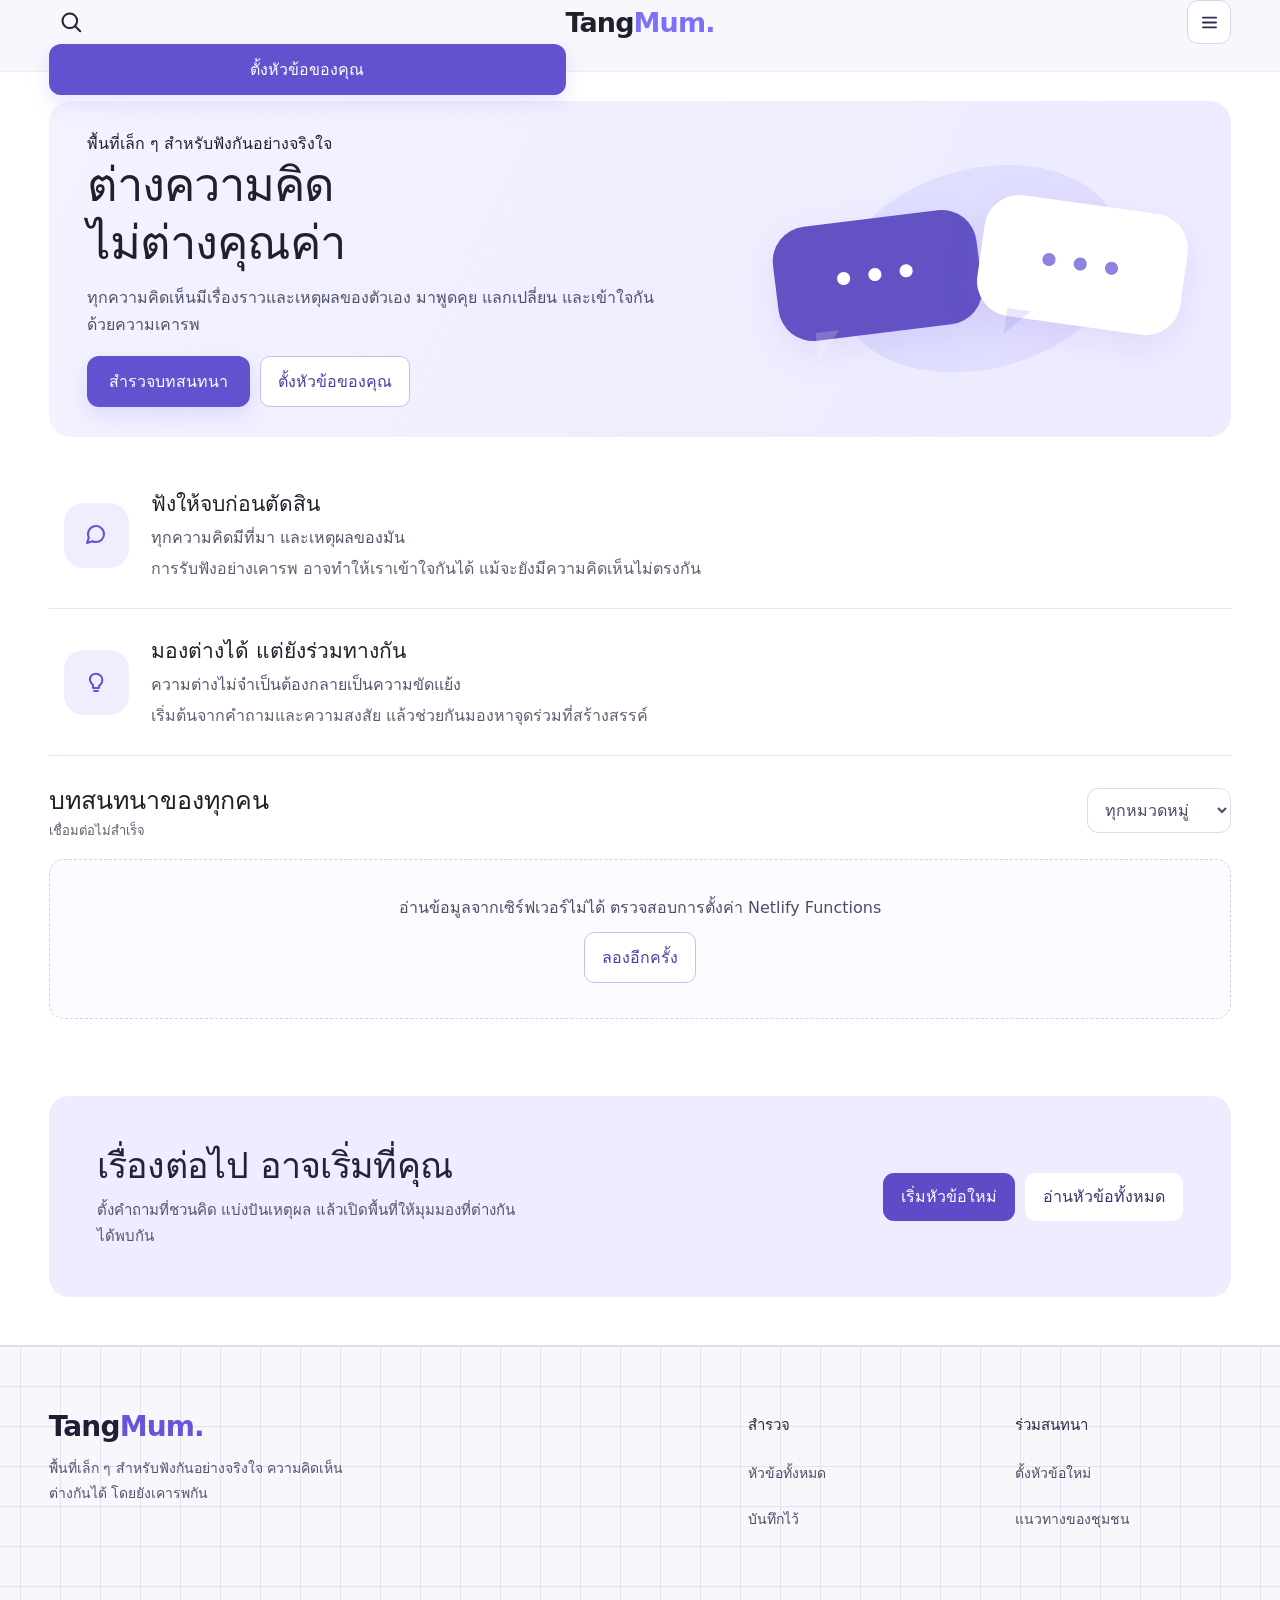
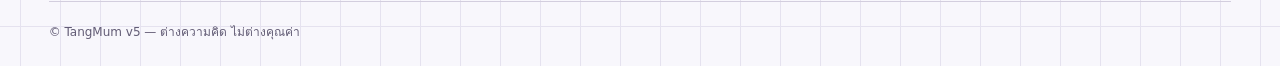
==== commit 116efcbb: "Fix desktop navigation, search and spacing" ====
--- a/public/index.html
+++ b/public/index.html
@@ -172,12 +172,13 @@
       <button class="nav-toggle" id="navToggle" type="button" aria-label="เปิดเมนูหลัก" aria-expanded="false" aria-controls="navList"><svg class="icon" aria-hidden="true"><use href="#i-menu"/></svg><span>เมนู</span></button>
       <div class="nav-list" id="navList">
         <button type="button" data-view="home" class="active" aria-current="page"><svg class="icon" aria-hidden="true"><use href="#i-home"/></svg><span>หน้าแรก</span></button>
-        <button type="button" data-view="create"><svg class="icon" aria-hidden="true"><use href="#i-add"/></svg><span>ตั้งหัวข้อ</span></button>
-        <button type="button" data-view="saved"><svg class="icon" aria-hidden="true"><use href="#i-star"/></svg><span>บันทึกไว้</span></button>
-        <button type="button" data-view="about"><svg class="icon" aria-hidden="true"><use href="#i-menu"/></svg><span>อื่น ๆ</span></button>
+        <button type="button" class="mobile-create" data-view="create"><svg class="icon" aria-hidden="true"><use href="#i-add"/></svg><span>ตั้งหัวข้อของคุณ</span></button>
+        <button type="button" data-feed>หัวข้อทั้งหมด</button><button type="button" data-view="saved"><svg class="icon" aria-hidden="true"><use href="#i-star"/></svg><span>บันทึกไว้</span></button>
+        <button type="button" data-view="about"><svg class="icon" aria-hidden="true"><use href="#i-menu"/></svg><span>แนวทางของชุมชน</span></button>
       </div>
     </nav>
-    <div class="search-panel" id="searchPanel" hidden><input id="searchInput" type="search" maxlength="90" placeholder="ค้นหาหัวข้อหรือความคิดเห็น..." aria-label="ค้นหาหัวข้อ"></div>
+    <button class="primary-btn header-create" type="button" data-view="create">ตั้งหัวข้อของคุณ</button>
+    <div class="search-panel" id="searchPanel" hidden><label class="search-label" for="searchInput">ค้นหาบทสนทนา</label><div class="search-control"><svg class="icon" aria-hidden="true"><use href="#i-search"/></svg><input id="searchInput" type="search" maxlength="90" placeholder="ค้นหาหัวข้อหรือความคิดเห็น..." aria-label="ค้นหาหัวข้อ"><button class="search-clear" type="button" id="searchClear" aria-label="ล้างคำค้น">ล้าง</button></div><p class="search-hint">ค้นจากหัวข้อ ความคิดเห็น หรือชื่อผู้เขียน</p></div>
   </header>
   <main>
     <section class="view" id="view-home">
@@ -370,7 +371,7 @@
       <div class="post-meta"><span class="tag" data-category="${escapeHTML(post.category)}">${escapeHTML(post.category)}</span><span>${escapeHTML(post.createdAt)}</span></div>
       <h3><a href="${escapeHTML(postHref(post.id))}" data-open="${escapeHTML(post.id)}">${escapeHTML(post.title)}</a></h3>
 
-      <div class="perspective"><strong>มุมหนึ่ง</strong><p>${escapeHTML(preview)}</p></div><div class="perspective alternate"><strong>อีกมุมหนึ่ง</strong><p>ชวนอ่านและแลกเปลี่ยนมุมมองในบทสนทนา</p></div><div class="post-bottom">
+      <div class="perspective"><strong>มุมหนึ่ง</strong><p>${escapeHTML(preview)}</p></div><div class="post-bottom">
         <div class="post-byline"><span class="avatar" aria-hidden="true">T</span><span>โดย ${escapeHTML(post.nickname)}</span><span aria-hidden="true">•</span><span>${Number(post.replyCount)||0} คำตอบ</span></div>
         <div class="post-actions">
           ${starButtonHTML(post)}
@@ -510,15 +511,18 @@
   $('#searchToggle').addEventListener('click', () => {
     const panel = $('#searchPanel'); panel.hidden = !panel.hidden;
     $('#searchToggle').setAttribute('aria-expanded', String(!panel.hidden));
-    if (!panel.hidden) {closeNav();if (state.active !== 'home') navigateView('home'); $('#searchInput').focus();$('#feedSection').scrollIntoView({block:'start', behavior:motionEnabled()?'smooth':'auto'});}
+    if (!panel.hidden) {closeNav(); $('#searchInput').focus();}
     else closeSearch();
   });
   $('#searchInput').addEventListener('keydown', event => {
     if (event.key === 'Escape') {event.preventDefault();closeSearch();$('#searchToggle').focus();}
   });
   $('#searchInput').addEventListener('input', event => {
+    if (state.active !== 'home') navigateView('home');
     state.search=event.target.value; renderPosts();
   });
+  $('#searchClear').addEventListener('click', () => { $('#searchInput').value=''; state.search=''; renderPosts(); $('#searchInput').focus(); });
+  $('#searchPanel').addEventListener('keydown', event => { if (event.key === 'Enter') { event.preventDefault(); closeSearch(); if (state.active !== 'home') navigateView('home'); $('#feedSection').scrollIntoView({block:'start',behavior:motionEnabled()?'smooth':'auto'}); } });
   $('#categoryFilter').addEventListener('change', renderPosts);
   $('#postForm').addEventListener('submit', async event => {
     event.preventDefault();const btn = $('#postSubmit'); btn.disabled=true;btn.textContent='กำลังส่ง...';
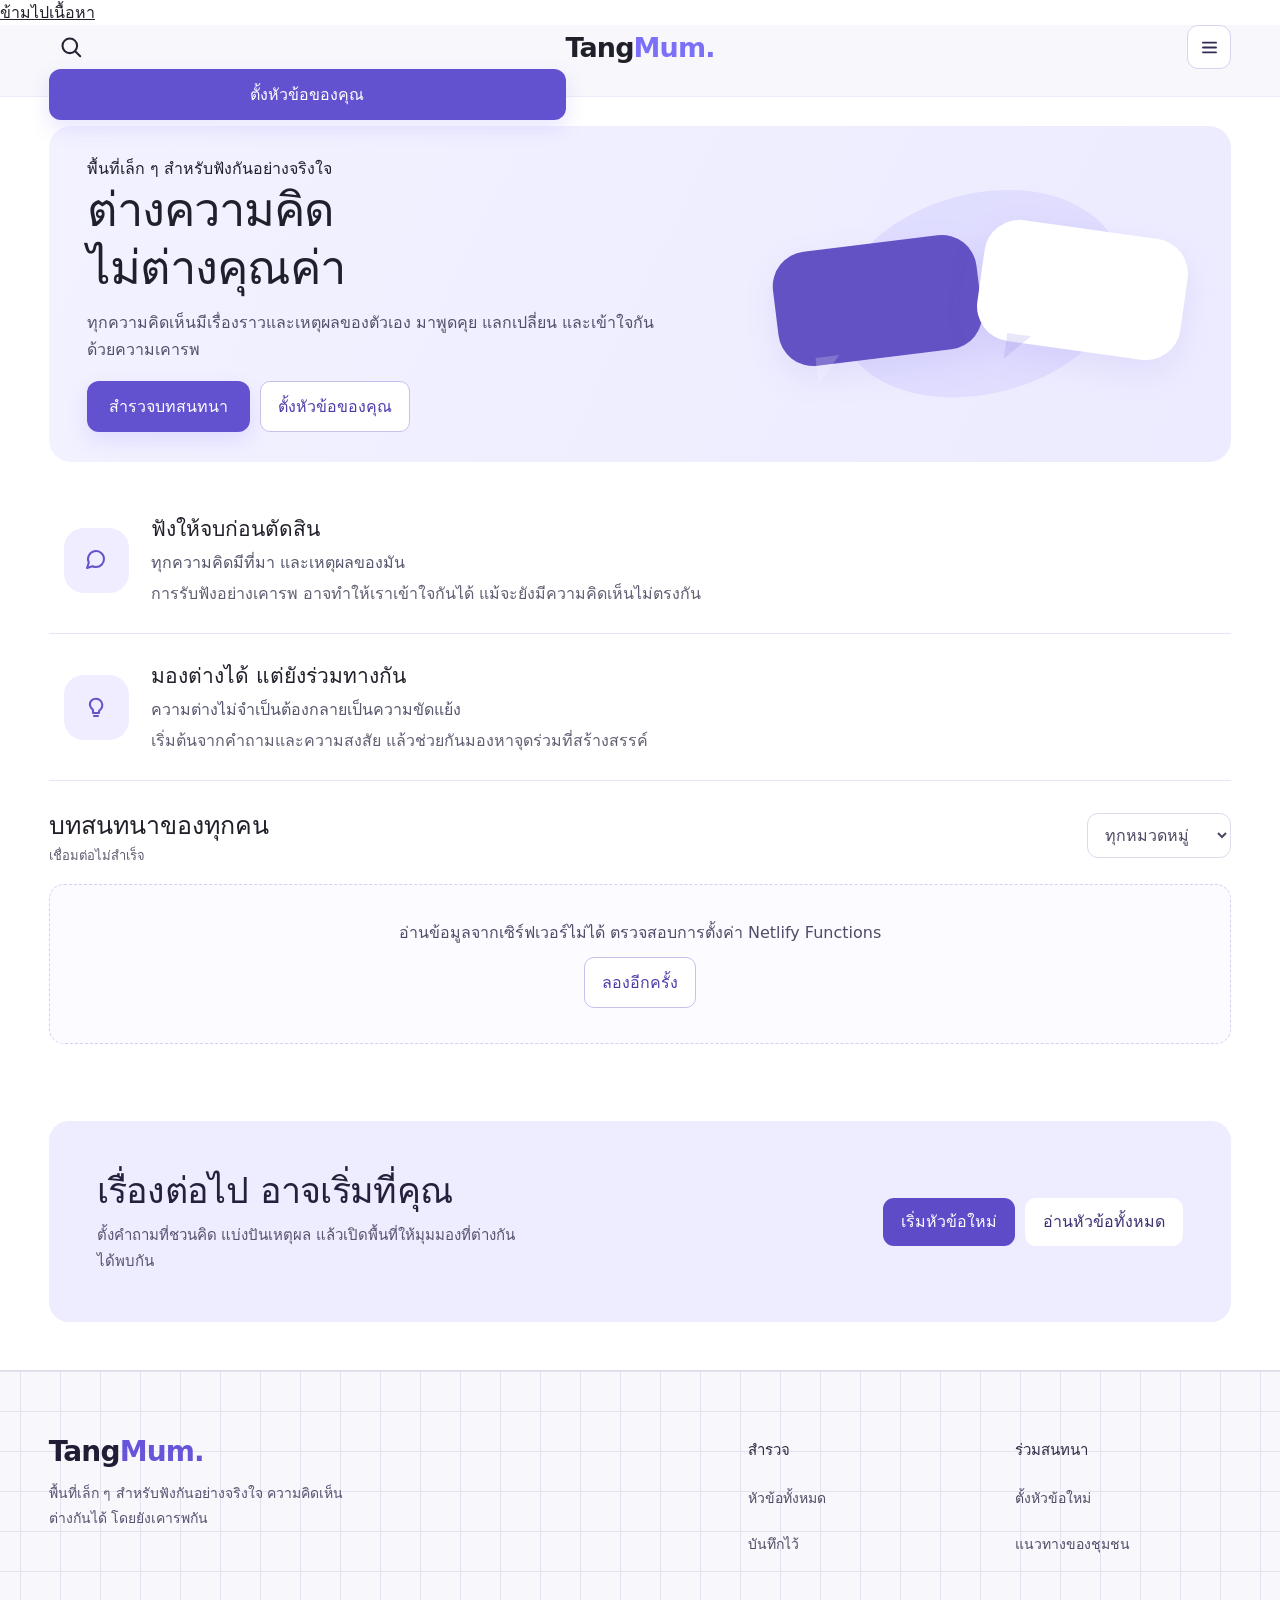
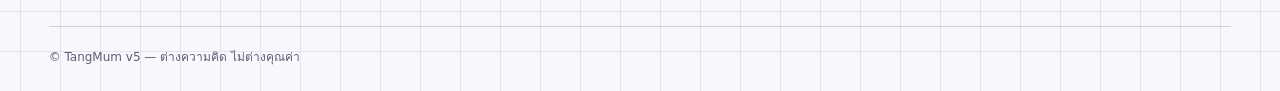
==== commit bc5171f8: "Polish approved TangMum preview across all pages" ====
--- a/public/index.html
+++ b/public/index.html
@@ -150,9 +150,13 @@
       *,*::before,*::after{animation-duration:.01ms!important;animation-iteration-count:1!important;transition-duration:.01ms!important;transition-delay:0ms!important}
     }
   </style>
+<link rel="preconnect" href="https://fonts.googleapis.com">
+<link rel="preconnect" href="https://fonts.gstatic.com" crossorigin>
+<link href="https://fonts.googleapis.com/css2?family=Noto+Sans+Thai:wght@400;500;600;700;800&display=swap" rel="stylesheet">
 <link rel="stylesheet" href="/design.css">
 </head>
 <body>
+<a class="skip-link" href="#main-content">ข้ามไปเนื้อหา</a>
 <svg aria-hidden="true" width="0" height="0" style="position:absolute;overflow:hidden">
   <symbol id="i-search" viewBox="0 0 24 24"><circle cx="10.8" cy="10.8" r="7.3"/><path d="m16.2 16.2 5 5"/></symbol>
   <symbol id="i-menu" viewBox="0 0 24 24"><path d="M4.5 6.5h15M4.5 12h15M4.5 17.5h15"/></symbol>
@@ -173,14 +177,14 @@
       <div class="nav-list" id="navList">
         <button type="button" data-view="home" class="active" aria-current="page"><svg class="icon" aria-hidden="true"><use href="#i-home"/></svg><span>หน้าแรก</span></button>
         <button type="button" class="mobile-create" data-view="create"><svg class="icon" aria-hidden="true"><use href="#i-add"/></svg><span>ตั้งหัวข้อของคุณ</span></button>
-        <button type="button" data-feed>หัวข้อทั้งหมด</button><button type="button" data-view="saved"><svg class="icon" aria-hidden="true"><use href="#i-star"/></svg><span>บันทึกไว้</span></button>
+        <button type="button" data-view="saved"><svg class="icon" aria-hidden="true"><use href="#i-star"/></svg><span>บันทึกไว้</span></button>
         <button type="button" data-view="about"><svg class="icon" aria-hidden="true"><use href="#i-menu"/></svg><span>แนวทางของชุมชน</span></button>
       </div>
     </nav>
     <button class="primary-btn header-create" type="button" data-view="create">ตั้งหัวข้อของคุณ</button>
     <div class="search-panel" id="searchPanel" hidden><label class="search-label" for="searchInput">ค้นหาบทสนทนา</label><div class="search-control"><svg class="icon" aria-hidden="true"><use href="#i-search"/></svg><input id="searchInput" type="search" maxlength="90" placeholder="ค้นหาหัวข้อหรือความคิดเห็น..." aria-label="ค้นหาหัวข้อ"><button class="search-clear" type="button" id="searchClear" aria-label="ล้างคำค้น">ล้าง</button></div><p class="search-hint">ค้นจากหัวข้อ ความคิดเห็น หรือชื่อผู้เขียน</p></div>
   </header>
-  <main>
+  <main id="main-content" tabindex="-1">
     <section class="view" id="view-home">
       <div class="hero">
         <div>
@@ -188,7 +192,7 @@
           <p>ทุกความคิดเห็นมีเรื่องราวและเหตุผลของตัวเอง มาพูดคุย แลกเปลี่ยน และเข้าใจกันด้วยความเคารพ</p>
           <div class="hero-actions"><button class="primary-btn" type="button" data-feed>สำรวจบทสนทนา</button><button class="secondary-btn" type="button" data-view="create">ตั้งหัวข้อของคุณ</button></div>
         </div>
-        <div class="hero-art" aria-hidden="true"><div class="bubble a">•••</div><div class="bubble b">•••</div></div>
+        <div class="hero-art" aria-hidden="true"><div class="bubble a"><span class="chat-dots"><i></i><i></i><i></i></span></div><div class="bubble b"><span class="chat-dots"><i></i><i></i><i></i></span></div></div>
       </div>
       <div class="pillars">
         <article class="pillar">
@@ -219,10 +223,10 @@
         <p>อยากชวนคนอื่นคิดเรื่องอะไร? ตั้งคำถาม แบ่งปันเหตุผล และชวนพูดคุยอย่างเป็นมิตร</p>
         <form id="postForm">
           <p class="status-error" id="postFormError" role="alert" tabindex="-1" hidden></p>
-          <div class="field"><label for="postName">ชื่อที่แสดง (ไม่บังคับ)</label><input id="postName" maxlength="28" placeholder="เว้นว่างเพื่อใช้นามแฝง"></div>
-          <div class="field"><label for="postCategory">หมวดหมู่ *</label><select id="postCategory" required><option value="">เลือกหมวดหมู่</option><option>สังคม</option><option>การศึกษา</option><option>เทคโนโลยี</option><option>สิ่งแวดล้อม</option><option>ชีวิตประจำวัน</option></select></div>
-          <div class="field"><label for="postTitle">หัวข้อที่อยากชวนคุย *</label><input id="postTitle" required minlength="8" maxlength="90" placeholder="เช่น AI ควรมีบทบาทในการเรียนมากแค่ไหน?"></div>
-          <div class="field"><label for="postBody">ความคิดเห็นหรือเหตุผลของคุณ *</label><textarea id="postBody" required minlength="20" maxlength="1000" placeholder="ลองบอกมุมมอง เหตุผล หรือคำถามที่อยากให้ทุกคนช่วยกันคิด..."></textarea><span class="hint">20–1,000 ตัวอักษร กรุณาไม่เปิดเผยข้อมูลส่วนบุคคล</span></div>
+          <div class="field"><label for="postName">ชื่อที่แสดง <span class="optional-label">(ไม่บังคับ)</span></label><input id="postName" maxlength="28" placeholder="เว้นว่างเพื่อใช้นามแฝง"></div>
+          <div class="field"><label for="postCategory">หมวดหมู่ <span class="required-mark" aria-hidden="true">*</span></label><select id="postCategory" required><option value="">เลือกหมวดหมู่</option><option>สังคม</option><option>การศึกษา</option><option>เทคโนโลยี</option><option>สิ่งแวดล้อม</option><option>ชีวิตประจำวัน</option></select></div>
+          <div class="field"><label for="postTitle">หัวข้อที่อยากชวนคุย <span class="required-mark" aria-hidden="true">*</span></label><input id="postTitle" required minlength="8" maxlength="90" placeholder="เช่น AI ควรมีบทบาทในการเรียนมากแค่ไหน?"></div>
+          <div class="field"><label for="postBody">ความคิดเห็นหรือเหตุผลของคุณ <span class="required-mark" aria-hidden="true">*</span></label><textarea aria-describedby="postBodyHint" id="postBody" required minlength="20" maxlength="1000" placeholder="ลองบอกมุมมอง เหตุผล หรือคำถามที่อยากให้ทุกคนช่วยกันคิด..."></textarea><span class="hint" id="postBodyHint">20–1,000 ตัวอักษร กรุณาไม่เปิดเผยข้อมูลส่วนบุคคล</span></div>
           <div class="field"><label><input type="checkbox" id="postAgree" required style="width:auto;margin-right:6px"> ฉันจะเคารพผู้อื่น ไม่คุกคามหรือเผยแพร่ข้อมูลส่วนตัว</label></div>
           <div class="form-actions"><button type="button" class="secondary-btn" data-view="home">ยกเลิก</button><button class="primary-btn" type="submit" id="postSubmit">เผยแพร่หัวข้อ</button></div>
         </form>
@@ -240,8 +244,8 @@
         <div id="replyList"><p class="muted">กำลังโหลด...</p></div>
         <form id="replyForm">
           <p class="status-error" id="replyFormError" role="alert" tabindex="-1" hidden></p>
-          <div class="field"><label for="replyName">ชื่อที่แสดง (ไม่บังคับ)</label><input id="replyName" maxlength="28" placeholder="ผู้ใช้นิรนาม"></div>
-          <div class="field"><label for="replyBody">ร่วมแลกเปลี่ยนอย่างเคารพ *</label><textarea id="replyBody" required minlength="3" maxlength="650" style="min-height:105px" placeholder="คุณมีมุมมองอย่างไร?"></textarea></div>
+          <div class="field"><label for="replyName">ชื่อที่แสดง <span class="optional-label">(ไม่บังคับ)</span></label><input id="replyName" maxlength="28" placeholder="ผู้ใช้นิรนาม"></div>
+          <div class="field"><label for="replyBody">ร่วมแลกเปลี่ยนอย่างเคารพ <span class="required-mark" aria-hidden="true">*</span></label><textarea id="replyBody" required minlength="3" maxlength="650" style="min-height:105px" placeholder="คุณมีมุมมองอย่างไร?"></textarea></div>
           <div class="form-actions"><button class="primary-btn" type="submit" id="replySubmit">ส่งคำตอบ</button></div>
         </form>
       </div>
@@ -307,9 +311,7 @@
   function closeSearch() {
     $('#searchPanel').hidden = true;
     $('#searchToggle').setAttribute('aria-expanded', 'false');
-    $('#searchInput').value = '';
-    state.search = '';
-    renderPosts();
+
   }
 
   function stars() {
@@ -348,6 +350,7 @@
       window.scrollTo({top:0,behavior:'instant'});
       return;
     }
+    current?.getAnimations().forEach(animation => animation.cancel());
     destination.getAnimations().forEach(animation => animation.cancel());
     state.active = name;
     for (const view of views) $('#view-' + view).hidden = name !== view;
@@ -361,32 +364,45 @@
   }
   function starButtonHTML(post) {
     const isStar = stars().has(post.id);
-    return `<button type="button" class="post-action star-btn ${isStar ? 'on' : ''}" data-star="${escapeHTML(post.id)}" aria-pressed="${isStar}" aria-label="${isStar ? 'นำหัวข้อออกจากที่บันทึก' : 'บันทึกหัวข้อนี้'}">
+    return `<button type="button" class="post-action star-btn ${isStar ? 'on' : ''}" data-star="${escapeHTML(post.id)}" title="${isStar ? 'นำออกจากบันทึก' : 'บันทึกหัวข้อนี้'}" aria-pressed="${isStar}" aria-label="${isStar ? 'นำหัวข้อออกจากที่บันทึก' : 'บันทึกหัวข้อนี้'}">
       <svg class="icon" aria-hidden="true"><use href="#i-star"/></svg><span>${isStar ? 'บันทึกแล้ว' : 'บันทึก'}</span>
     </button>`;
   }
   function cardHTML(post) {
-    const preview = post.body.length > 185 ? post.body.slice(0, 185) + '…' : post.body;
+    const body = String(post.body || '');
+    const first = body.indexOf('มุมหนึ่ง:');
+    const second = first >= 0 ? body.indexOf('อีกมุมหนึ่ง:', first) : -1;
+    const intro = first >= 0 ? body.slice(0, first).trim() : '';
+    const viewpoint = first >= 0 ? body.slice(first + 'มุมหนึ่ง:'.length, second >= 0 ? second : undefined).trim() : body;
+    const shorten = text => text.length > 185 ? text.slice(0,185).trimEnd() + '…' : text;
+    const preview = shorten(viewpoint);
     return `<article class="post">
       <div class="post-meta"><span class="tag" data-category="${escapeHTML(post.category)}">${escapeHTML(post.category)}</span><span>${escapeHTML(post.createdAt)}</span></div>
       <h3><a href="${escapeHTML(postHref(post.id))}" data-open="${escapeHTML(post.id)}">${escapeHTML(post.title)}</a></h3>
 
+      ${intro ? `<p class="post-intro">${escapeHTML(shorten(intro))}</p>` : ''}
       <div class="perspective"><strong>มุมหนึ่ง</strong><p>${escapeHTML(preview)}</p></div><div class="post-bottom">
         <div class="post-byline"><span class="avatar" aria-hidden="true">T</span><span>โดย ${escapeHTML(post.nickname)}</span><span aria-hidden="true">•</span><span>${Number(post.replyCount)||0} คำตอบ</span></div>
         <div class="post-actions">
           ${starButtonHTML(post)}
           <a class="post-action card-link" href="${escapeHTML(postHref(post.id))}" data-open="${escapeHTML(post.id)}" aria-label="อ่านรายละเอียดหัวข้อ ${escapeHTML(post.title)}">อ่านต่อ <svg class="icon" aria-hidden="true"><use href="#i-chevron"/></svg></a>
-          <button type="button" class="post-action share-btn" data-share="${escapeHTML(post.id)}" aria-label="คัดลอกลิงก์หัวข้อ ${escapeHTML(post.title)}"><svg class="icon" aria-hidden="true"><use href="#i-share"/></svg></button>
+          <button type="button" class="post-action share-btn" title="คัดลอกลิงก์" data-share="${escapeHTML(post.id)}" aria-label="คัดลอกลิงก์หัวข้อ ${escapeHTML(post.title)}"><svg class="icon" aria-hidden="true"><use href="#i-share"/></svg></button>
         </div>
       </div>
     </article>`;
   }
   function renderPosts() {
+    const focusedCategory = document.activeElement?.closest('#categoryChips button')?.dataset.categoryFilter;
     const category = $('#categoryFilter').value;
     const word = state.search.trim().toLocaleLowerCase('th');
     const filtered = state.posts.filter(p => (!category || p.category === category) &&
       (!word || [p.title,p.body,p.nickname,p.category].join(' ').toLocaleLowerCase('th').includes(word)));
     $('#categoryChips').innerHTML = ['',...new Set(state.posts.map(post => post.category))].map(value => `<button type="button" data-category-filter="${escapeHTML(value)}" aria-pressed="${value === category}">${escapeHTML(value || 'ทั้งหมด')}</button>`).join('');
+    if (focusedCategory !== undefined) {
+      const active = [...$('#categoryChips').querySelectorAll('button')].find(button => button.dataset.categoryFilter === focusedCategory);
+      active?.focus({preventScroll:true});
+      active?.scrollIntoView({block:'nearest',inline:'nearest'});
+    }
     $('#postCount').textContent = `${filtered.length} หัวข้อ`;
     $('#postList').innerHTML = filtered.length ? filtered.map(cardHTML).join('') :
       '<div class="empty">ยังไม่มีหัวข้อที่ตรงกับการค้นหา ลองเริ่มต้นตั้งหัวข้อแรกได้เลย</div>';
@@ -442,7 +458,7 @@
     document.title = post.title + ' | TangMum';
     $('#detailPanel').innerHTML = `<div class="post-meta"><span class="tag" data-category="${escapeHTML(post.category)}">${escapeHTML(post.category)}</span><span>${escapeHTML(post.createdAt)}</span></div>
       <h1>${escapeHTML(post.title)}</h1><div class="muted small">เขียนโดย ${escapeHTML(post.nickname)}</div>
-      <div class="detail-body">${escapeHTML(post.body)}</div><div class="detail-actions">${starButtonHTML(post)}<button type="button" class="post-action share-btn" data-share="${escapeHTML(id)}">คัดลอกลิงก์</button></div>`;
+      <div class="detail-body">${escapeHTML(post.body)}</div><div class="detail-actions">${starButtonHTML(post)}<button type="button" class="post-action share-btn" title="คัดลอกลิงก์" data-share="${escapeHTML(id)}">คัดลอกลิงก์</button></div>`;
     $('#replyList').innerHTML = '<p class="muted">กำลังโหลดคำตอบ...</p>';
     switchView('detail');
     $('#detailPanel h1').setAttribute('tabindex', '-1');
@@ -518,7 +534,7 @@
     if (event.key === 'Escape') {event.preventDefault();closeSearch();$('#searchToggle').focus();}
   });
   $('#searchInput').addEventListener('input', event => {
-    if (state.active !== 'home') navigateView('home');
+    if (state.active !== 'home') { navigateView('home'); $('#searchInput').focus({preventScroll:true}); }
     state.search=event.target.value; renderPosts();
   });
   $('#searchClear').addEventListener('click', () => { $('#searchInput').value=''; state.search=''; renderPosts(); $('#searchInput').focus(); });
